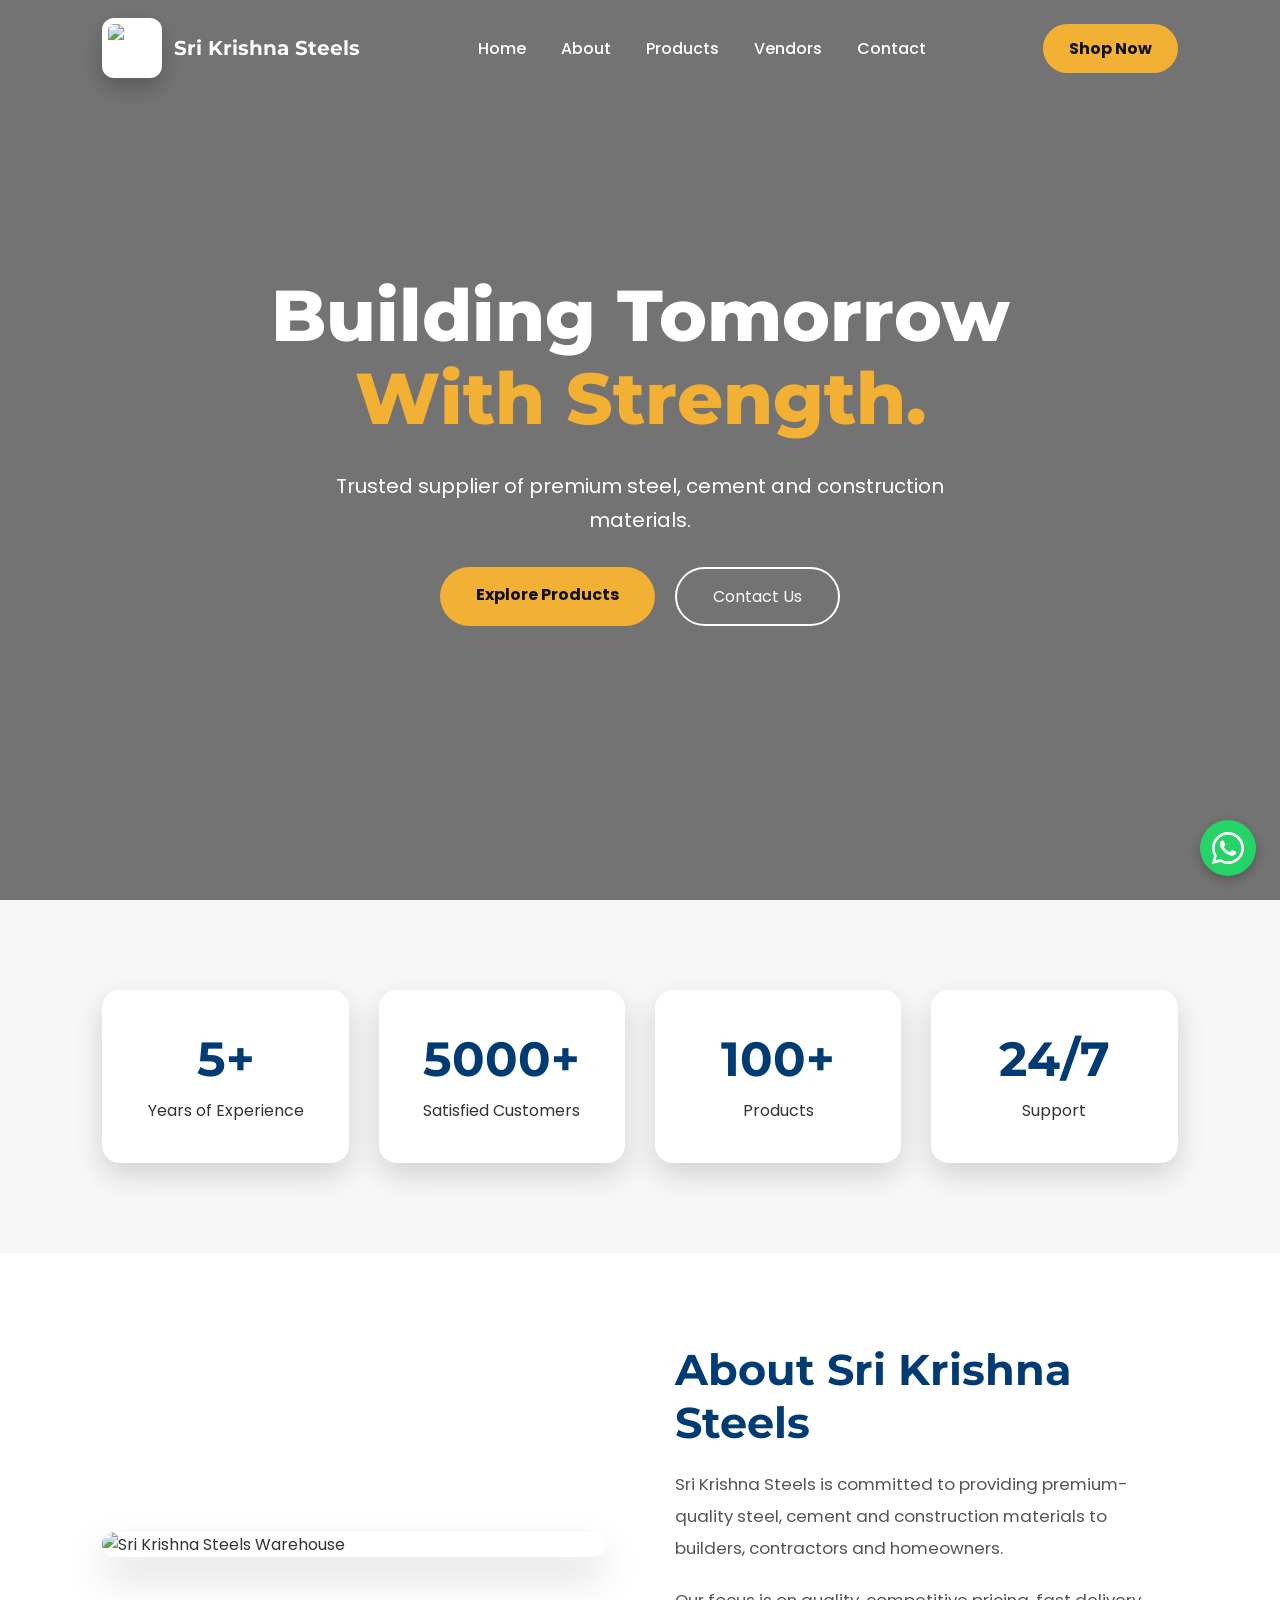
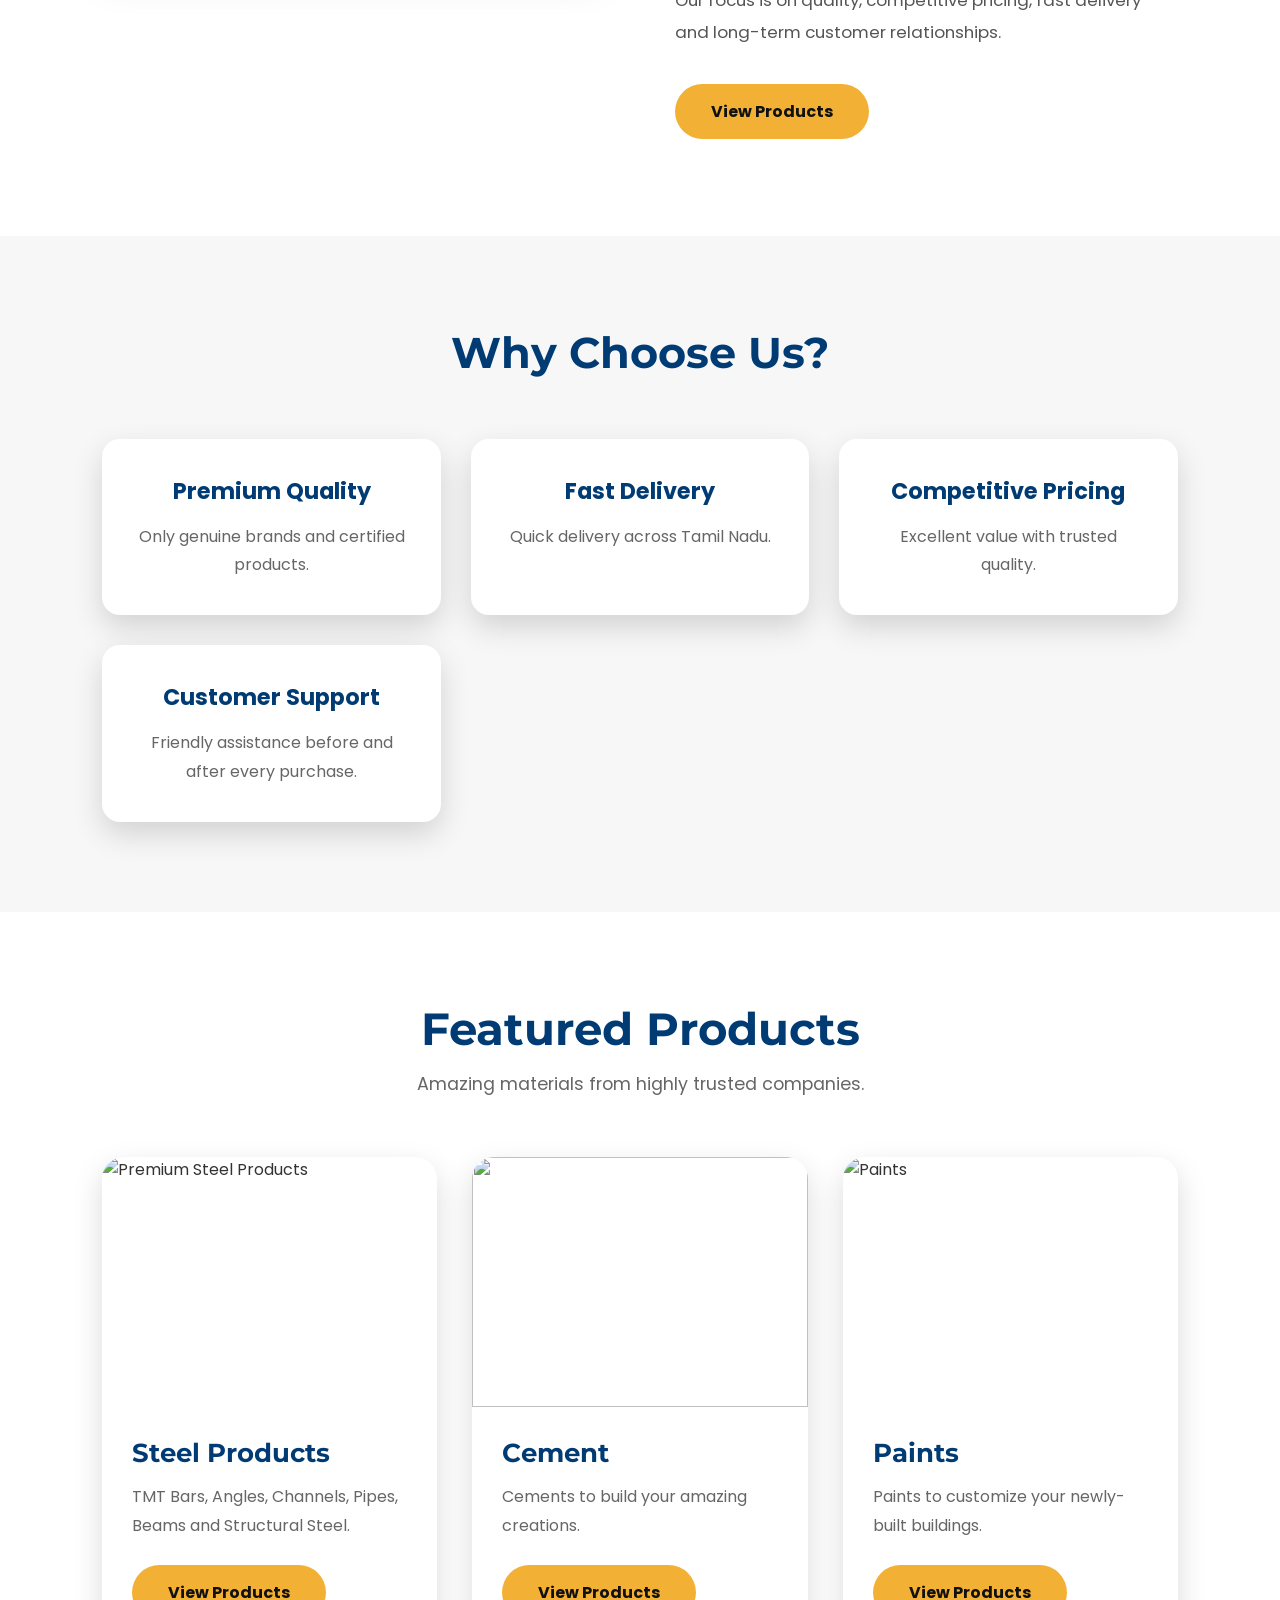
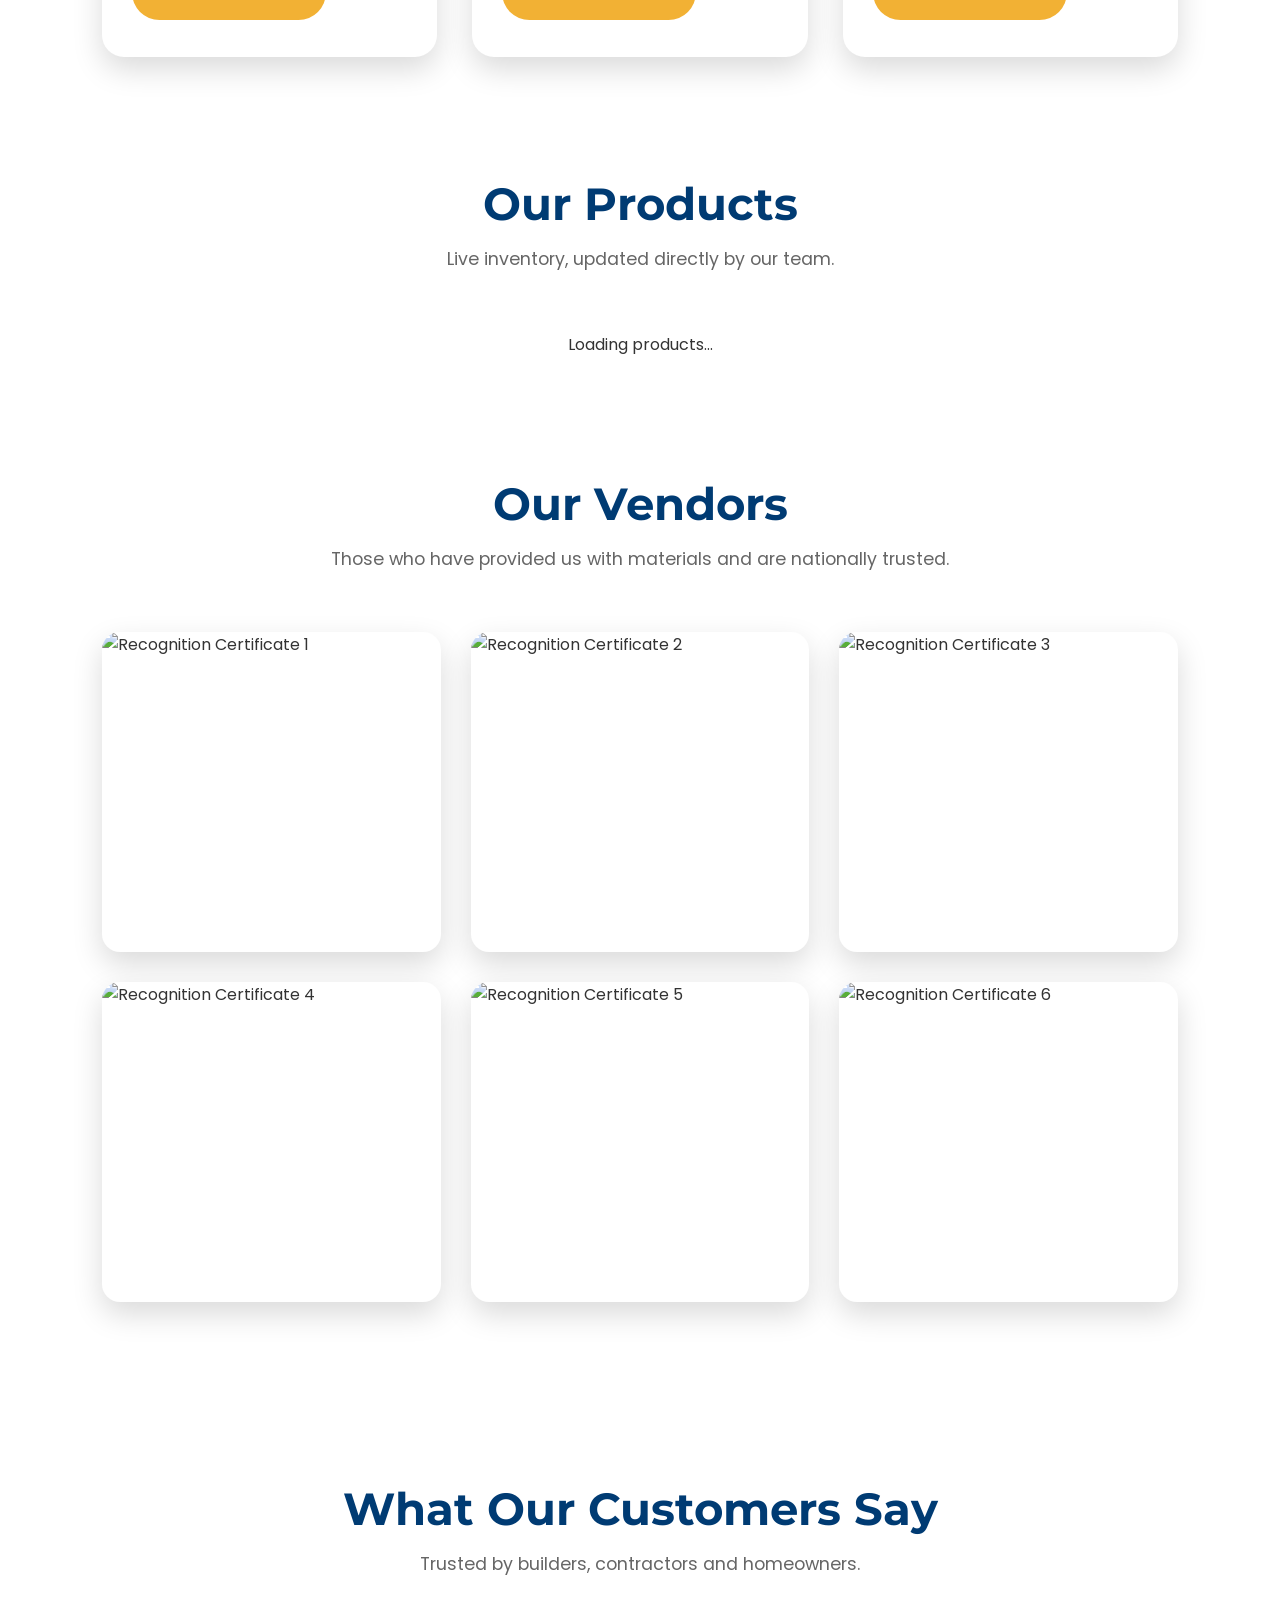
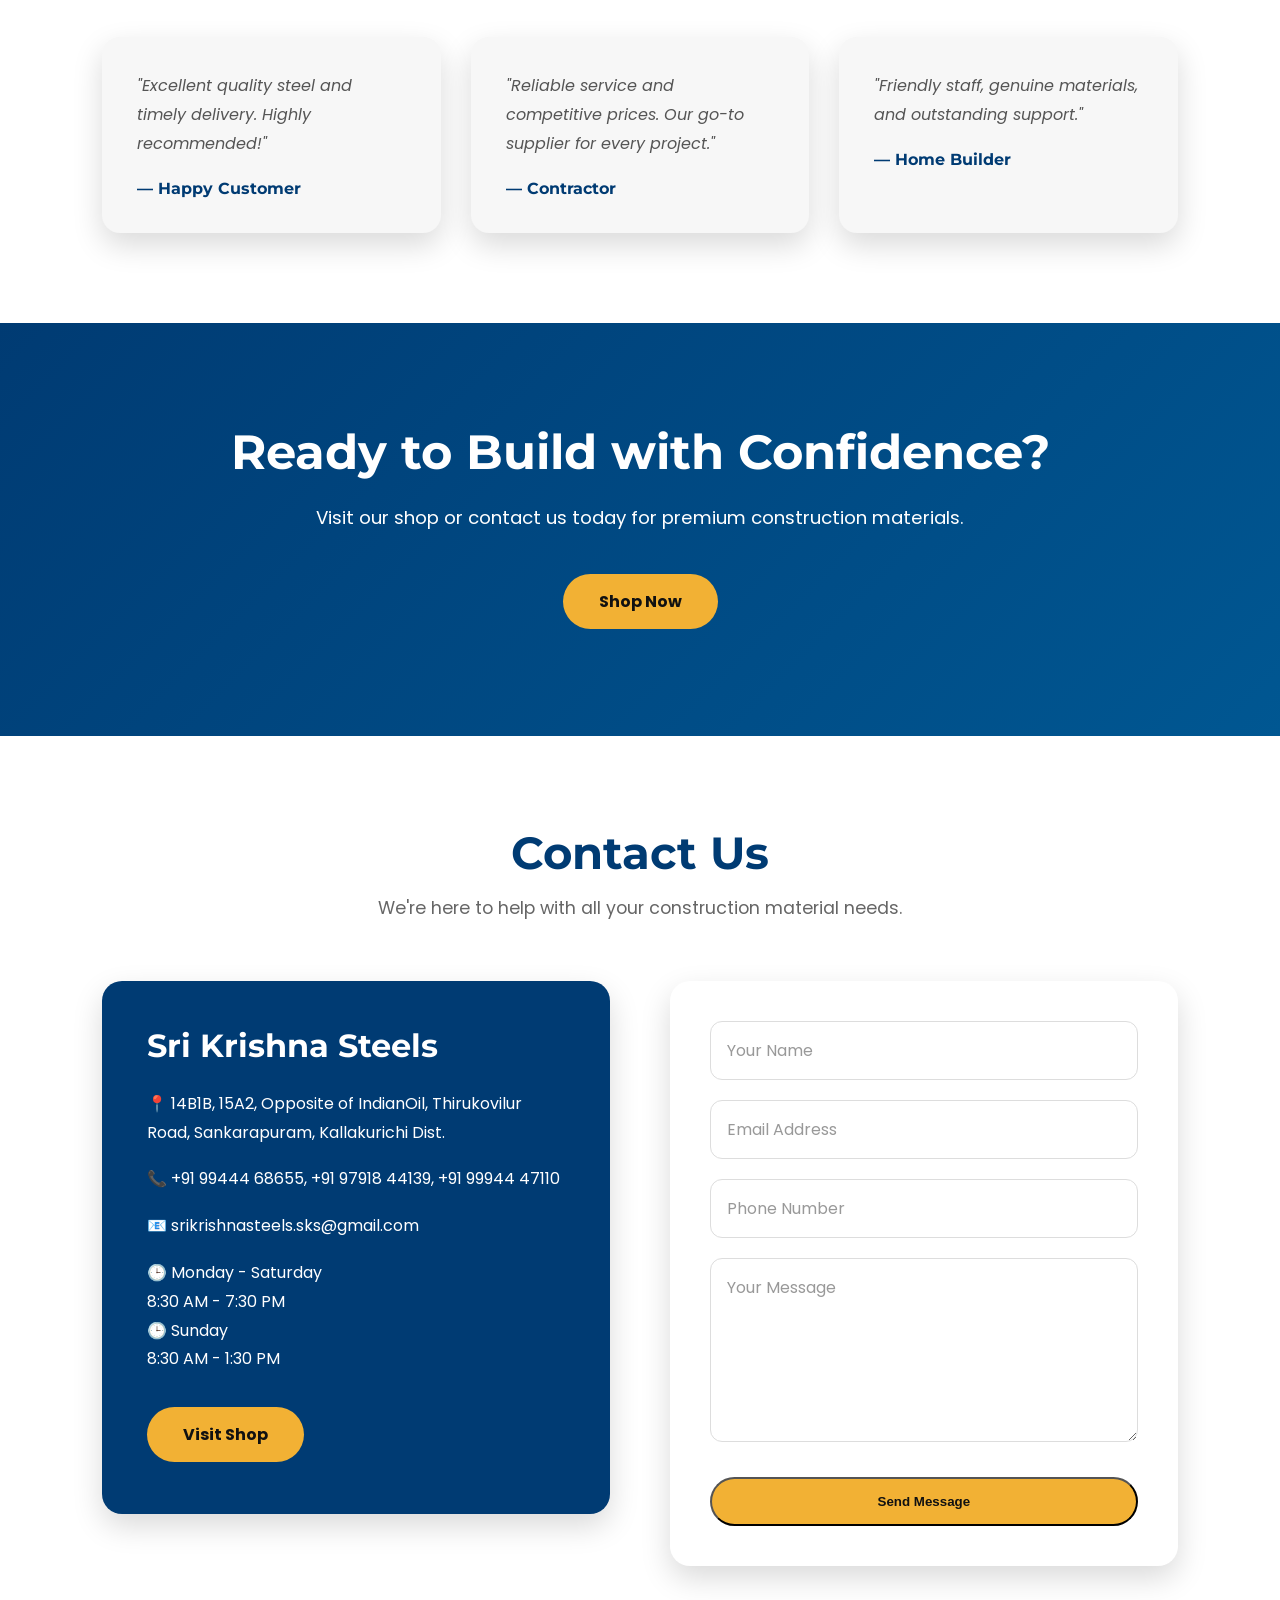
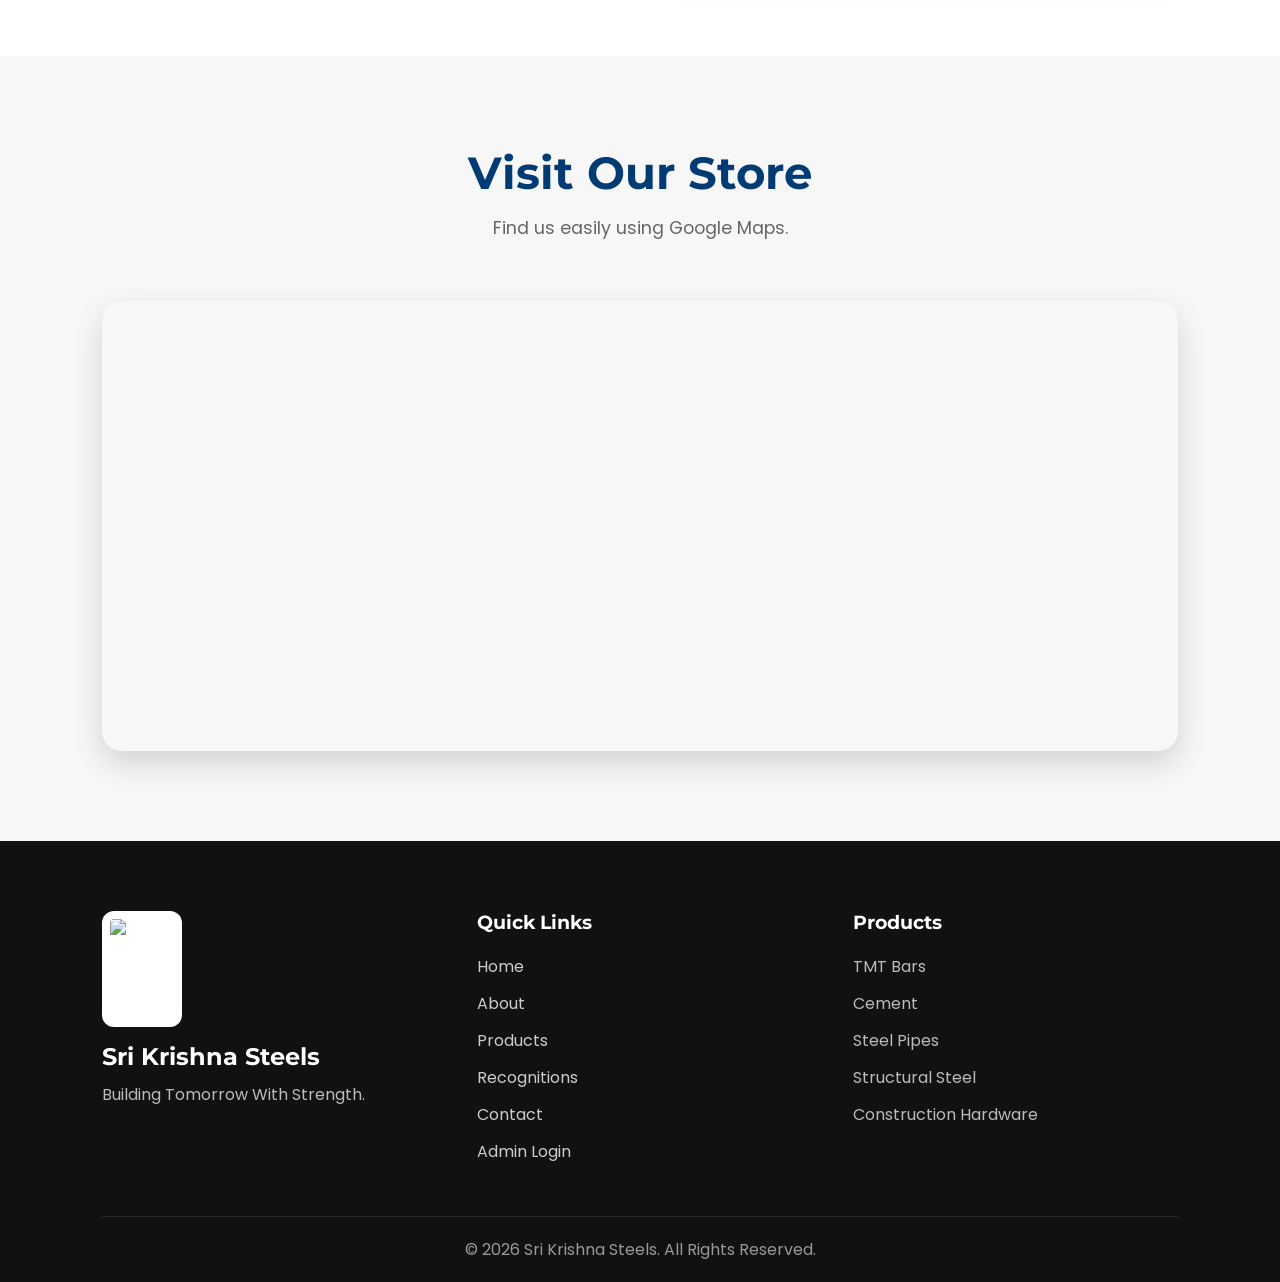
==== index.html @ 130cb819 "Replace 'Recognitions' section with 'Vendors'" ====
<!DOCTYPE html>
<html lang="en">

<head>

    <meta charset="UTF-8">
    <meta name="viewport" content="width=device-width, initial-scale=1.0">

    <title>Sri Krishna Steels | Premium Steel & Cement Supplier</title>

    <meta name="description"
        content="Sri Krishna Steels - Premium Steel, Cement, Hardware & Construction Materials.">

    <meta name="keywords"
        content="Steel,Cement,TMT Bars,Construction,Sri Krishna Steels">

    <meta name="author" content="Aadhavan Mathivanan - Website Designer">

    <meta name="theme-color" content="#003B73">

    <link rel="icon" href="https://i.postimg.cc/sDcR0d3W/Screenshot-2026-07-01-153919.png">

    <link rel="stylesheet" href="style.css">

    <link href="https://fonts.googleapis.com/css2?family=Montserrat:wght@500;700;800&family=Poppins:wght@300;400;500;600&display=swap"
        rel="stylesheet">

</head>

<body>

<!-- ================= NAVBAR ================= -->

<header>

<nav class="navbar">

    <a href="#home" class="logo">

        <img src="https://i.postimg.cc/sDcR0d3W/Screenshot-2026-07-01-153919.png"
     alt="Sri Krishna Steels Logo"
     loading="eager">
      
        <span>Sri Krishna Steels</span>

    </a>

    <ul class="nav-links">

        <li><a href="#home">Home</a></li>

        <li><a href="#about">About</a></li>

        <li><a href="#products">Products</a></li>

        <li><a href="#vendors">Vendors</a></li>

        <li><a href="#contact">Contact</a></li>

    </ul>

    <a href="shop/index.html"
       class="shop-button">

        Shop Now

    </a>

    <div class="hamburger">

        <span></span>
        <span></span>
        <span></span>

    </div>

</nav>

</header>

<!-- ================= HERO ================= -->

<section class="hero" id="home">

    <div class="hero-overlay"></div>

    <div class="hero-content">

        <h1>

            Building Tomorrow

            <span>With Strength.</span>

        </h1>

        <p>

            Trusted supplier of premium steel,
            cement and construction materials.

        </p>

        <div class="hero-buttons">

            <a href="#products"
               class="primary-btn">

                Explore Products

            </a>

            <a href="#contact"
               class="secondary-btn">

                Contact Us

            </a>

        </div>

    </div>

</section>

<!-- ================= STATS ================= -->

<section class="stats">

    <div class="stat-card">

        <h2>5+</h2>

        <p>Years of Experience</p>

    </div>

    <div class="stat-card">

        <h2>5000+</h2>

        <p>Satisfied Customers</p>

    </div>

    <div class="stat-card">

        <h2>100+</h2>

        <p>Products</p>

    </div>

    <div class="stat-card">

        <h2>24/7</h2>

        <p>Support</p>

    </div>

</section>

<!-- ================= ABOUT ================= -->

<section class="about" id="about">

<div class="about-container">

<div class="about-image">

<img src="https://i.ibb.co/3YjVnnwv/Screenshot-2026-07-06-174318.png"
     alt="Sri Krishna Steels Warehouse">

</div>

<div class="about-content">

<h2>

About Sri Krishna Steels

</h2>

<p>

Sri Krishna Steels is committed to
providing premium-quality steel,
cement and construction materials
to builders, contractors and
homeowners.

</p>

<p>

Our focus is on quality,
competitive pricing,
fast delivery
and long-term customer relationships.

</p>

<a href="#products"
class="primary-btn">

View Products

</a>

</div>

</div>

</section>

<!-- ================= FEATURES ================= -->

<section class="why-us">

<h2>

Why Choose Us?

</h2>

<div class="features-grid">

<div class="feature-card">

<h3>Premium Quality</h3>

<p>

Only genuine brands and certified products.

</p>

</div>

<div class="feature-card">

<h3>Fast Delivery</h3>

<p>

Quick delivery across Tamil Nadu.

</p>

</div>

<div class="feature-card">

<h3>Competitive Pricing</h3>

<p>

Excellent value with trusted quality.

</p>

</div>

<div class="feature-card">

<h3>Customer Support</h3>

<p>

Friendly assistance before and after every purchase.

</p>

</div>

</div>

</section>
<!-- ================= PRODUCTS ================= -->

<section class="products" id="products">

    <div class="section-title">
        <h2>Featured Products</h2>
        <p>Amazing materials from highly trusted companies.</p>
    </div>

    <div class="product-grid">

        <div class="card">

            <img src="https://www.morecambemetals.co.uk/wp-content/uploads/2018/03/stainless-steel.jpg"
                 alt="Premium Steel Products">

            <div class="card-content">

                <h3>Steel Products</h3>

                <p>
                    TMT Bars, Angles, Channels, Pipes,
                    Beams and Structural Steel.
                </p>

                <a href="shop/index.html" class="primary-btn">
                    View Products
                </a>

            </div>

        </div>

        <div class="card">

            <img src="https://s7ap1.scene7.com/is/image/TslDXP/cement-the-foundation-of-modern-construction?fmt=webp-alpha
                 alt="Premium Cement">

            <div class="card-content">

                <h3>Cement</h3>

                <p>
                    Cements to build your amazing creations.
                </p>

                <a href="shop/index.html" class="primary-btn">
                    View Products
                </a>

            </div>

        </div>

        <div class="card">

            <img src="https://i0.wp.com/movingtips.wpengine.com/wp-content/uploads/2021/04/concrete-paint.jpg?fit=400%2C683&ssl=1"
                 alt="Paints">

            <div class="card-content">

                <h3>Paints</h3>

                <p>
                    Paints to customize your newly-built buildings.
                </p>

                <a href="shop/index.html" class="primary-btn">
                    View Products
                </a>

            </div>

        </div>

    </div>

</section>

<!-- ================= LIVE INVENTORY ================= -->

<section id="ourProducts">

    <div class="section-title">
        <h2>Our Products</h2>
        <p>Live inventory, updated directly by our team.</p>
    </div>

    <div id="productList">Loading products...</div>

</section>

<style>
    #ourProducts { padding: 30px 5%; }
    #productList { display: flex; flex-wrap: wrap; gap: 16px; justify-content: center; }
    .product-card { background: #fff; border: 1px solid #eee; border-radius: 8px; padding: 16px; width: 220px; box-shadow: 0 2px 6px rgba(0,0,0,0.06); }
    .product-card h4 { margin: 0 0 8px; color: #003B73; }
    .product-card .price { color: #b23b3b; font-weight: bold; font-size: 16px; }
    .product-card .stock { font-size: 13px; color: #777; margin-top: 4px; }
</style>

<script type="module">
    import { db } from "./firebase-config.js";
    import { collection, getDocs } from "https://www.gstatic.com/firebasejs/10.13.0/firebase-firestore.js";

    async function loadPublicItems() {
        const listDiv = document.getElementById("productList");
        try {
            const snapshot = await getDocs(collection(db, "items"));

            if (snapshot.empty) {
                listDiv.innerHTML = "<p>No products available right now.</p>";
                return;
            }

            listDiv.innerHTML = "";
            snapshot.forEach((docSnap) => {
                const item = docSnap.data();
                const card = document.createElement("div");
                card.className = "product-card";
                card.innerHTML = `
                    <h4>${item.name}</h4>
                    <div class="price">₹${item.price}</div>
                    <div class="stock">${item.stock > 0 ? "In stock: " + item.stock : "Out of stock"}</div>
                `;
                listDiv.appendChild(card);
            });
        } catch (err) {
            listDiv.innerHTML = "<p>Unable to load products right now.</p>";
            console.error(err);
        }
    }

    loadPublicItems();
</script>

<!-- ================ VENDORS ================= -->

<section class="vendors" id="vendors">

    <div class="section-title">

        <h2>Our Vendors</h2>

        <p>
           Those who have provided us with materials and are nationally trusted.
        </p>

    </div>

    <div class="gallery">

        <div class="gallery-item">
            <img src="https://i.ibb.co/gMpgcH8N/Screenshot-2026-07-06-180015.png"
                 alt="Recognition Certificate 1"
                 loading="lazy">
        </div>

        <div class="gallery-item">
            <img src="https://i.ibb.co/PGMqgKNJ/Screenshot-2026-07-06-180029.png"
                 alt="Recognition Certificate 2"
                 loading="lazy">
        </div>

        <div class="gallery-item">
            <img src="https://i.ibb.co/XfHz4Dzc/Screenshot-2026-07-06-180043.png"
                 alt="Recognition Certificate 3"
                 loading="lazy">
        </div>

        <div class="gallery-item">
            <img src="https://i.postimg.cc/mgWBjw61/Screenshot-2025-07-09-at-7-50-07-PM.png"
                 alt="Recognition Certificate 4"
                 loading="lazy">
        </div>

        <div class="gallery-item">
            <img src="https://i.postimg.cc/wTp9c2ry/Screenshot-2025-07-09-at-7-50-17-PM.png"
                 alt="Recognition Certificate 5"
                 loading="lazy">
        </div>

        <div class="gallery-item">
            <img src="https://i.postimg.cc/FsNQJRf0/Screenshot-2025-07-09-at-7-50-34-PM.png"
                 alt="Recognition Certificate 6"
                 loading="lazy">
        </div>

    </div>

</section>

<!-- ================= TESTIMONIALS ================= -->

<section class="testimonials">

    <div class="section-title">

        <h2>What Our Customers Say</h2>

        <p>Trusted by builders, contractors and homeowners.</p>

    </div>

    <div class="testimonial-grid">

        <div class="testimonial-card">

            <p>
                "Excellent quality steel and timely delivery.
                Highly recommended!"
            </p>

            <h4>— Happy Customer</h4>

        </div>

        <div class="testimonial-card">

            <p>
                "Reliable service and competitive prices.
                Our go-to supplier for every project."
            </p>

            <h4>— Contractor</h4>

        </div>

        <div class="testimonial-card">

            <p>
                "Friendly staff, genuine materials,
                and outstanding support."
            </p>

            <h4>— Home Builder</h4>

        </div>

    </div>

</section>

<!-- ================= CALL TO ACTION ================= -->

<section class="cta">

    <div class="cta-content">

        <h2>
            Ready to Build with Confidence?
        </h2>

        <p>
            Visit our shop or contact us today for
            premium construction materials.
        </p>

        <a href="shop/index.html" class="primary-btn">

            Shop Now

        </a>

    </div>

</section>

<!-- ================= CONTACT ================= -->

<section class="contact" id="contact">

    <div class="section-title">

        <h2>Contact Us</h2>

        <p>We're here to help with all your construction material needs.</p>

    </div>

    <div class="contact-container">

        <div class="contact-info">

            <h3>Sri Krishna Steels</h3>

            <p>
                📍 14B1B, 15A2, Opposite of IndianOil, Thirukovilur Road, Sankarapuram, Kallakurichi Dist.
            </p>

            <p>
                📞 +91 99444 68655, +91 97918 44139, +91 99944 47110
            </p>

            <p>
                📧 srikrishnasteels.sks@gmail.com
            </p>

            <p>
                🕒 Monday - Saturday
                <br>
                8:30 AM - 7:30 PM
                <br>
                🕒 Sunday
                <br> 
                8:30 AM - 1:30 PM
            </p>

            <a href="shop/index.html" class="primary-btn">
                Visit Shop
            </a>

        </div>

        <div class="contact-form">

            <form>

                <input
                    type="text"
                    placeholder="Your Name"
                    required>

                <input
                    type="email"
                    placeholder="Email Address"
                    required>

                <input
                    type="tel"
                    placeholder="Phone Number">

                <textarea
                    rows="6"
                    placeholder="Your Message"
                    required></textarea>

                <button
                    type="submit"
                    class="primary-btn">

                    Send Message

                </button>

            </form>

        </div>

    </div>

</section>

<!-- ================= LOCATION ================= -->

<section class="location">

    <div class="section-title">

        <h2>Visit Our Store</h2>

        <p>Find us easily using Google Maps.</p>

    </div>

    <div class="map-container">

        <iframe
            src="https://www.google.com/maps/embed?pb=!1m18!1m12!1m3!1d4631.161232054266!2d78.91772387571271!3d11.890727037651658!2m3!1f0!2f0!3f0!3m2!1i1024!2i768!4f13.1!3m3!1m2!1s0x3bac9dcfaaaaaaab%3A0xd84054ec8c685419!2sSri%20Krishna%20Steels!5e1!3m2!1sen!2sin!4v1783314128867!5m2!1sen!2sin"
            width="100%"
            height="450"
            style="border:0;"
            loading="lazy"
            allowfullscreen>
        </iframe>

    </div>

</section>

<!-- ================= FOOTER ================= -->

<footer>

    <div class="footer-container">

        <div class="footer-logo">

            <img
            src="https://i.postimg.cc/sDcR0d3W/Screenshot-2026-07-01-153919.png"
            alt="Sri Krishna Steels Logo">

            <h2>Sri Krishna Steels</h2>

            <p>

                Building Tomorrow With Strength.

            </p>

        </div>

        <div class="footer-links">

            <h3>Quick Links</h3>

            <a href="#home">Home</a>

            <a href="#about">About</a>

            <a href="#products">Products</a>

            <a href="#recognitions">Recognitions</a>

            <a href="#contact">Contact</a>

            <a href="admin-login.html">Admin Login</a>

        </div>

        <div class="footer-products">

            <h3>Products</h3>

            <p>TMT Bars</p>

            <p>Cement</p>

            <p>Steel Pipes</p>

            <p>Structural Steel</p>

            <p>Construction Hardware</p>

        </div>

    </div>

    <div class="footer-bottom">

        © 2026 Sri Krishna Steels.
        All Rights Reserved.

    </div>

</footer>

<!-- ================= WHATSAPP BUTTON ================= -->

<a href="https://wa.me/919944468655" 
   class="whatsapp-float" 
   target="_blank" 
   rel="noopener noreferrer"
   aria-label="Chat with us on WhatsApp">

    <svg viewBox="0 0 32 32" width="32" height="32" fill="white">
        <path d="M16 0C7.163 0 0 7.163 0 16c0 2.837.738 5.5 2.03 7.813L0 32l8.42-2.01A15.93 15.93 0 0 0 16 32c8.837 0 16-7.163 16-16S24.837 0 16 0zm0 29.333c-2.5 0-4.857-.68-6.887-1.867l-.494-.293-5.007 1.196 1.234-4.867-.32-.5A13.28 13.28 0 0 1 2.667 16c0-7.363 5.97-13.333 13.333-13.333S29.333 8.637 29.333 16 23.363 29.333 16 29.333zm7.297-9.98c-.4-.2-2.363-1.167-2.73-1.3-.366-.133-.633-.2-.9.2-.266.4-1.033 1.3-1.266 1.567-.233.267-.467.3-.867.1-.4-.2-1.69-.623-3.22-1.987-1.19-1.06-1.993-2.37-2.227-2.77-.233-.4-.025-.617.175-.817.18-.18.4-.467.6-.7.2-.233.267-.4.4-.667.133-.267.067-.5-.033-.7-.1-.2-.9-2.167-1.233-2.967-.325-.78-.655-.675-.9-.688-.233-.012-.5-.014-.767-.014-.267 0-.7.1-1.067.5-.367.4-1.4 1.367-1.4 3.333s1.433 3.867 1.633 4.133c.2.267 2.82 4.307 6.833 6.037.955.412 1.7.658 2.28.842.958.305 1.83.262 2.518.159.768-.115 2.363-.966 2.696-1.9.333-.933.333-1.733.233-1.9-.1-.167-.367-.267-.767-.467z"/>
    </svg>

</a>

<style>
    .whatsapp-float {
        position: fixed;
        bottom: 24px;
        right: 24px;
        background-color: #25D366;
        width: 56px;
        height: 56px;
        border-radius: 50%;
        display: flex;
        align-items: center;
        justify-content: center;
        box-shadow: 0 4px 12px rgba(0,0,0,0.25);
        z-index: 999;
        transition: transform 0.2s ease;
    }
    .whatsapp-float:hover {
        transform: scale(1.08);
    }
</style>

<!-- ================= BACK TO TOP ================= -->

<button id="topBtn">

↑

</button>

<script src="script.js"></script>

<script>
    // Hide the WhatsApp button whenever the Back to Top button becomes visible
    (function() {
        const topBtn = document.getElementById('topBtn');
        const waBtn = document.querySelector('.whatsapp-float');

        function syncWhatsAppVisibility() {
            if (!topBtn || !waBtn) return;
            const topBtnVisible = window.getComputedStyle(topBtn).display !== 'none' 
                && window.getComputedStyle(topBtn).visibility !== 'hidden'
                && window.getComputedStyle(topBtn).opacity !== '0';
            waBtn.style.display = topBtnVisible ? 'none' : 'flex';
        }

        // Re-check whenever topBtn's style/class changes (however script.js toggles it)
        const observer = new MutationObserver(syncWhatsAppVisibility);
        if (topBtn) {
            observer.observe(topBtn, { attributes: true, attributeFilter: ['style', 'class'] });
        }

        // Also check on scroll, in case visibility is scroll-driven without attribute changes
        window.addEventListener('scroll', syncWhatsAppVisibility);
        syncWhatsAppVisibility();
    })();
</script>

</body>

</html>
---- style.css ----
/* ==========================================
   SRI KRISHNA STEELS V2
   STYLE.CSS
========================================== */

/* Google Fonts */

@import url('https://fonts.googleapis.com/css2?family=Montserrat:wght@500;700;800&family=Poppins:wght@300;400;500;600&display=swap');

/* ================= VARIABLES ================= */

:root{

--primary:#003B73;
--secondary:#005792;
--accent:#F2B134;

--dark:#151515;
--light:#ffffff;
--gray:#f7f7f7;

--shadow:0 12px 30px rgba(0,0,0,.15);

}

/* ================= RESET ================= */

*{

margin:0;
padding:0;
box-sizing:border-box;

}

html{

scroll-behavior:smooth;

}

body{

font-family:"Poppins",sans-serif;
background:white;
color:#333;
overflow-x:hidden;

}

img{

max-width:100%;
display:block;

}

section{

padding:90px 8%;

}

/* ================= NAVBAR ================= */

.navbar{

position:fixed;
top:0;
left:0;

width:100%;

padding:18px 8%;

display:flex;

justify-content:space-between;

align-items:center;

z-index:999;

transition:.4s;

background:transparent;

}

.navbar.scrolled{

background:rgba(0,59,115,.82);

backdrop-filter:blur(15px);

box-shadow:0 8px 30px rgba(0,0,0,.25);

padding:14px 8%;

}

/* Logo */

.logo{

display:flex;

align-items:center;

gap:12px;

text-decoration:none;

color:white;

font-family:"Montserrat",sans-serif;

font-weight:700;

font-size:1.25rem;

}

.logo img{

width:60px;

height:60px;

object-fit:contain;

background:white;

padding:6px;

border-radius:12px;

box-shadow:0 10px 20px rgba(0,0,0,.2);

transition:.35s;

}

.logo:hover img{

transform:rotate(-4deg) scale(1.05);

}

/* Navigation */

.nav-links{

display:flex;

list-style:none;

gap:35px;

}

.nav-links a{

color:white;

text-decoration:none;

font-weight:500;

position:relative;

transition:.3s;

}

.nav-links a::after{

content:"";

position:absolute;

left:0;

bottom:-6px;

width:0;

height:2px;

background:var(--accent);

transition:.35s;

}

.nav-links a:hover::after{

width:100%;

}

/* Shop Button */

.shop-button{

background:var(--accent);

padding:12px 26px;

border-radius:50px;

text-decoration:none;

font-weight:700;

color:#111;

transition:.3s;

}

.shop-button:hover{

transform:translateY(-4px);

box-shadow:0 10px 25px rgba(242,177,52,.35);

}

/* Hamburger */

.hamburger{

display:none;

flex-direction:column;

gap:6px;

cursor:pointer;

}

.hamburger span{

width:30px;

height:3px;

background:white;

border-radius:50px;

transition:.35s;

}

/* ================= HERO ================= */

.hero{

height:100vh;

display:flex;

justify-content:center;

align-items:center;

text-align:center;

position:relative;

background:

linear-gradient(

rgba(0,0,0,.55),

rgba(0,0,0,.55)

),

url("https://cdn.phototourl.com/free/2026-07-06-1b9e506d-2ec3-4952-b390-1fcaef86f535.png");

background-size:cover;

background-position:center;

color:white;

}

.hero-content{

max-width:850px;

animation:fadeUp 1s ease;

}

.hero h1{

font-size:4.5rem;

font-family:"Montserrat",sans-serif;

font-weight:800;

line-height:1.15;

}

.hero h1 span{

color:var(--accent);

}

.hero p{

font-size:1.25rem;

margin:30px auto;

max-width:700px;

line-height:1.7;

}

/* Hero Buttons */

.hero-buttons{

display:flex;

justify-content:center;

gap:20px;

flex-wrap:wrap;

}

.primary-btn{

display:inline-block;

background:var(--accent);

padding:15px 36px;

border-radius:40px;

text-decoration:none;

color:#111;

font-weight:700;

transition:.35s;

}

.primary-btn:hover{

transform:translateY(-5px);

box-shadow:0 15px 35px rgba(242,177,52,.35);

}

.secondary-btn{

display:inline-block;

padding:15px 36px;

border:2px solid white;

border-radius:40px;

color:white;

text-decoration:none;

transition:.35s;

}

.secondary-btn:hover{

background:white;

color:var(--primary);

}

/* Scroll Arrow */

.scroll-down{

position:absolute;

bottom:35px;

left:50%;

transform:translateX(-50%);

font-size:2rem;

animation:bounce 2s infinite;

}

/* ================= STATS ================= */

.stats{

display:grid;

grid-template-columns:repeat(auto-fit,minmax(220px,1fr));

gap:30px;

background:var(--gray);

}

.stat-card{

background:white;

padding:40px;

border-radius:18px;

text-align:center;

box-shadow:var(--shadow);

transition:.35s;

}

.stat-card:hover{

transform:translateY(-8px);

}

.stat-card h2{

font-size:3rem;

font-family:"Montserrat",sans-serif;

color:var(--primary);

}

.stat-card p{

margin-top:10px;

}

/* ================= ANIMATIONS ================= */

@keyframes fadeUp{

from{

opacity:0;

transform:translateY(40px);

}

to{

opacity:1;

transform:translateY(0);

}

}

@keyframes bounce{

0%,100%{

transform:translate(-50%,0);

}

50%{

transform:translate(-50%,10px);

}

}
/* ==========================================
   ABOUT SECTION
========================================== */

.about{

background:white;

}

.about-container{

display:grid;

grid-template-columns:1fr 1fr;

align-items:center;

gap:70px;

}

.about-image img{

width:100%;

border-radius:20px;

box-shadow:0 20px 40px rgba(0,0,0,.15);

transition:.4s;

}

.about-image img:hover{

transform:scale(1.03);

}

.about-content h2{

font-size:2.7rem;

font-family:"Montserrat",sans-serif;

color:var(--primary);

margin-bottom:20px;

}

.about-content p{

font-size:1.05rem;

line-height:1.9;

margin-bottom:20px;

color:#555;

}

.about-content .primary-btn{

margin-top:15px;

}

/* ==========================================
   WHY CHOOSE US
========================================== */

.why-us{

background:var(--gray);

text-align:center;

}

.why-us h2{

font-size:2.7rem;

color:var(--primary);

font-family:"Montserrat",sans-serif;

margin-bottom:60px;

}

.features-grid{

display:grid;

grid-template-columns:repeat(auto-fit,minmax(250px,1fr));

gap:30px;

}

.feature-card{

background:white;

padding:35px;

border-radius:18px;

box-shadow:var(--shadow);

transition:.35s;

}

.feature-card:hover{

transform:translateY(-10px);

box-shadow:0 18px 40px rgba(0,0,0,.2);

}

.feature-card h3{

color:var(--primary);

font-size:1.4rem;

margin-bottom:15px;

}

.feature-card p{

color:#666;

line-height:1.8;

}

/* ==========================================
   SECTION TITLES
========================================== */

.section-title{

text-align:center;

margin-bottom:60px;

}

.section-title h2{

font-size:2.8rem;

font-family:"Montserrat",sans-serif;

color:var(--primary);

margin-bottom:15px;

}

.section-title p{

font-size:1.1rem;

color:#666;

max-width:650px;

margin:auto;

}

/* ==========================================
   PRODUCTS
========================================== */

.products{

background:white;

}

.product-grid{

display:grid;

grid-template-columns:repeat(auto-fit,minmax(320px,1fr));

gap:35px;

}

.card{

background:white;

border-radius:22px;

overflow:hidden;

box-shadow:var(--shadow);

transition:.4s;

}

.card:hover{

transform:translateY(-12px);

box-shadow:0 25px 45px rgba(0,0,0,.2);

}

.card img{

width:100%;

height:250px;

object-fit:cover;

transition:.5s;

}

.card:hover img{

transform:scale(1.08);

}

.card-content{

padding:30px;

}

.card-content h3{

font-size:1.6rem;

color:var(--primary);

margin-bottom:15px;

font-family:"Montserrat",sans-serif;

}

.card-content p{

color:#666;

line-height:1.8;

margin-bottom:25px;

}

/* ==========================================
   PRODUCT BUTTON
========================================== */

.card-content .primary-btn{

display:inline-block;

}

/* ==========================================
   PRODUCT HOVER EFFECT
========================================== */

.card::before{

content:"";

position:absolute;

top:0;

left:0;

width:100%;

height:6px;

background:linear-gradient(
90deg,
var(--primary),
var(--accent)
);

transform:scaleX(0);

transform-origin:left;

transition:.4s;

}

.card{

position:relative;

}

.card:hover::before{

transform:scaleX(1);

}

/* ==========================================
   FEATURE ICON ANIMATION
========================================== */

.feature-card:hover h3{

transform:translateY(-4px);

transition:.3s;

}

/* ==========================================
   BUTTON ANIMATION
========================================== */

.primary-btn{

transition:.35s ease;

}

.primary-btn:hover{

letter-spacing:.5px;

}
/* ==========================================
   RECOGNITIONS
========================================== */

.recognitions{

background:#f8f9fc;

}

.gallery{

display:grid;

grid-template-columns:repeat(auto-fit,minmax(280px,1fr));

gap:30px;

}

.gallery-item{

overflow:hidden;

border-radius:18px;

background:white;

box-shadow:var(--shadow);

transition:.4s;

}

.gallery-item img{

width:100%;

height:320px;

object-fit:cover;

transition:.45s;

display:block;

}

.gallery-item:hover{

transform:translateY(-10px);

box-shadow:0 20px 40px rgba(0,0,0,.18);

}

.gallery-item:hover img{

transform:scale(1.05);

}

/* ==========================================
   TESTIMONIALS
========================================== */

.testimonials{

background:white;

}

.testimonial-grid{

display:grid;

grid-template-columns:repeat(auto-fit,minmax(300px,1fr));

gap:30px;

}

.testimonial-card{

background:var(--gray);

padding:35px;

border-radius:18px;

box-shadow:var(--shadow);

transition:.35s;

}

.testimonial-card:hover{

transform:translateY(-8px);

}

.testimonial-card p{

font-style:italic;

line-height:1.8;

color:#555;

margin-bottom:20px;

}

.testimonial-card h4{

color:var(--primary);

font-family:"Montserrat",sans-serif;

}

/* ==========================================
   CALL TO ACTION
========================================== */

.cta{

background:linear-gradient(
135deg,
var(--primary),
var(--secondary)
);

color:white;

text-align:center;

padding:100px 8%;

}

.cta h2{

font-size:3rem;

font-family:"Montserrat",sans-serif;

margin-bottom:20px;

}

.cta p{

max-width:700px;

margin:auto;

font-size:1.15rem;

line-height:1.8;

margin-bottom:40px;

}

.cta .primary-btn{

background:var(--accent);

color:#111;

}

/* ==========================================
   CONTACT
========================================== */

.contact{

background:white;

}

.contact-container{

display:grid;

grid-template-columns:1fr 1fr;

gap:60px;

align-items:start;

}

.contact-info{

background:var(--primary);

color:white;

padding:45px;

border-radius:20px;

box-shadow:var(--shadow);

}

.contact-info h3{

font-size:2rem;

margin-bottom:25px;

font-family:"Montserrat",sans-serif;

}

.contact-info p{

margin-bottom:18px;

line-height:1.8;

}

.contact-form{

background:white;

padding:40px;

border-radius:20px;

box-shadow:var(--shadow);

}

.contact-form form{

display:flex;

flex-direction:column;

gap:20px;

}

.contact-form input,
.contact-form textarea{

width:100%;

padding:16px;

border:1px solid #ddd;

border-radius:12px;

font-size:1rem;

font-family:"Poppins",sans-serif;

outline:none;

transition:.3s;

}

.contact-form input:focus,
.contact-form textarea:focus{

border-color:var(--primary);

box-shadow:0 0 0 4px rgba(0,59,115,.1);

}

.contact-form textarea{

resize:vertical;

}

/* ==========================================
   MAP
========================================== */

.location{

background:#f7f7f7;

}

.map-container{

overflow:hidden;

border-radius:20px;

box-shadow:var(--shadow);

}

.map-container iframe{

display:block;

width:100%;

border:0;

}

/* ==========================================
   CONTACT BUTTON
========================================== */

.contact .primary-btn{

display:inline-block;

margin-top:15px;

}
/* ==========================================
   FOOTER
========================================== */

footer{

background:#111;

color:white;

padding:70px 8% 20px;

}

.footer-container{

display:grid;

grid-template-columns:repeat(auto-fit,minmax(250px,1fr));

gap:50px;

margin-bottom:40px;

}

.footer-logo img{

width:80px;

margin-bottom:15px;

background:white;

padding:8px;

border-radius:12px;

}

.footer-logo h2{

font-family:"Montserrat",sans-serif;

margin-bottom:10px;

}

.footer-logo p{

color:#bbb;

line-height:1.8;

}

.footer-links h3,
.footer-products h3{

margin-bottom:20px;

font-family:"Montserrat",sans-serif;

}

.footer-links a{

display:block;

margin-bottom:12px;

color:#ccc;

text-decoration:none;

transition:.3s;

}

.footer-links a:hover{

color:var(--accent);

padding-left:8px;

}

.footer-products p{

margin-bottom:12px;

color:#bbb;

}

.footer-bottom{

border-top:1px solid rgba(255,255,255,.1);

padding-top:20px;

text-align:center;

color:#999;

}

/* ==========================================
   BACK TO TOP BUTTON
========================================== */

#topBtn{

position:fixed;

right:30px;

bottom:30px;

width:55px;

height:55px;

border:none;

border-radius:50%;

background:var(--accent);

color:#111;

font-size:1.5rem;

font-weight:bold;

cursor:pointer;

display:none;

box-shadow:0 12px 25px rgba(0,0,0,.3);

transition:.35s;

z-index:999;

}

#topBtn:hover{

transform:translateY(-5px);

}

/* ==========================================
   HAMBURGER ANIMATION
========================================== */

.hamburger.active span:nth-child(1){

transform:translateY(9px) rotate(45deg);

}

.hamburger.active span:nth-child(2){

opacity:0;

}

.hamburger.active span:nth-child(3){

transform:translateY(-9px) rotate(-45deg);

}

/* ==========================================
   MOBILE RESPONSIVE
========================================== */

@media(max-width:992px){

.about-container,
.contact-container{

grid-template-columns:1fr;

}

.hero h1{

font-size:3.2rem;

}

.nav-links{

position:fixed;

top:80px;

right:-100%;

width:280px;

height:calc(100vh - 80px);

background:rgba(0,59,115,.98);

display:flex;

flex-direction:column;

justify-content:flex-start;

align-items:center;

padding-top:50px;

gap:35px;

transition:.4s;

}

.nav-links.active{

right:0;

}

.hamburger{

display:flex;

}

.shop-button{

display:none;

}

}

@media(max-width:768px){

section{

padding:70px 6%;

}

.hero h1{

font-size:2.5rem;

}

.hero p{

font-size:1rem;

}

.section-title h2{

font-size:2.1rem;

}

.cta h2{

font-size:2.2rem;

}

.stats{

grid-template-columns:1fr 1fr;

}

}

@media(max-width:500px){

.stats{

grid-template-columns:1fr;

}

.hero-buttons{

flex-direction:column;

align-items:center;

}

.primary-btn,
.secondary-btn{

width:100%;

max-width:280px;

text-align:center;

}

.logo span{

font-size:1rem;

}

.logo img{

width:50px;

height:50px;

}

}

/* ==========================================
   SMOOTH ANIMATIONS
========================================== */

.card,
.feature-card,
.gallery-item,
.testimonial-card,
.stat-card{

transition:.35s ease;

}

.card:hover,
.feature-card:hover,
.gallery-item:hover,
.testimonial-card:hover,
.stat-card:hover{

transform:translateY(-10px);

}

/* ==========================================
   INPUT PLACEHOLDERS
========================================== */

input::placeholder,
textarea::placeholder{

color:#999;

}

/* ==========================================
   SELECTION COLOR
========================================== */

::selection{

background:var(--accent);

color:#111;

}

/* ==========================================
   SCROLLBAR
========================================== */

::-webkit-scrollbar{

width:10px;

}

::-webkit-scrollbar-track{

background:#eee;

}

::-webkit-scrollbar-thumb{

background:var(--primary);

border-radius:50px;

}

::-webkit-scrollbar-thumb:hover{

background:var(--secondary);

}
/* Scroll Animation */

.hidden{
opacity:0;
transform:translateY(40px);
transition:.8s ease;
}

.show{
opacity:1;
transform:translateY(0);
}

/* Ripple Effect */

.primary-btn{
position:relative;
overflow:hidden;
}

.ripple{
position:absolute;
border-radius:50%;
transform:scale(0);
animation:ripple .6s linear;
background:rgba(255,255,255,.45);
pointer-events:none;
}

@keyframes ripple{

to{

transform:scale(4);

opacity:0;

}

}
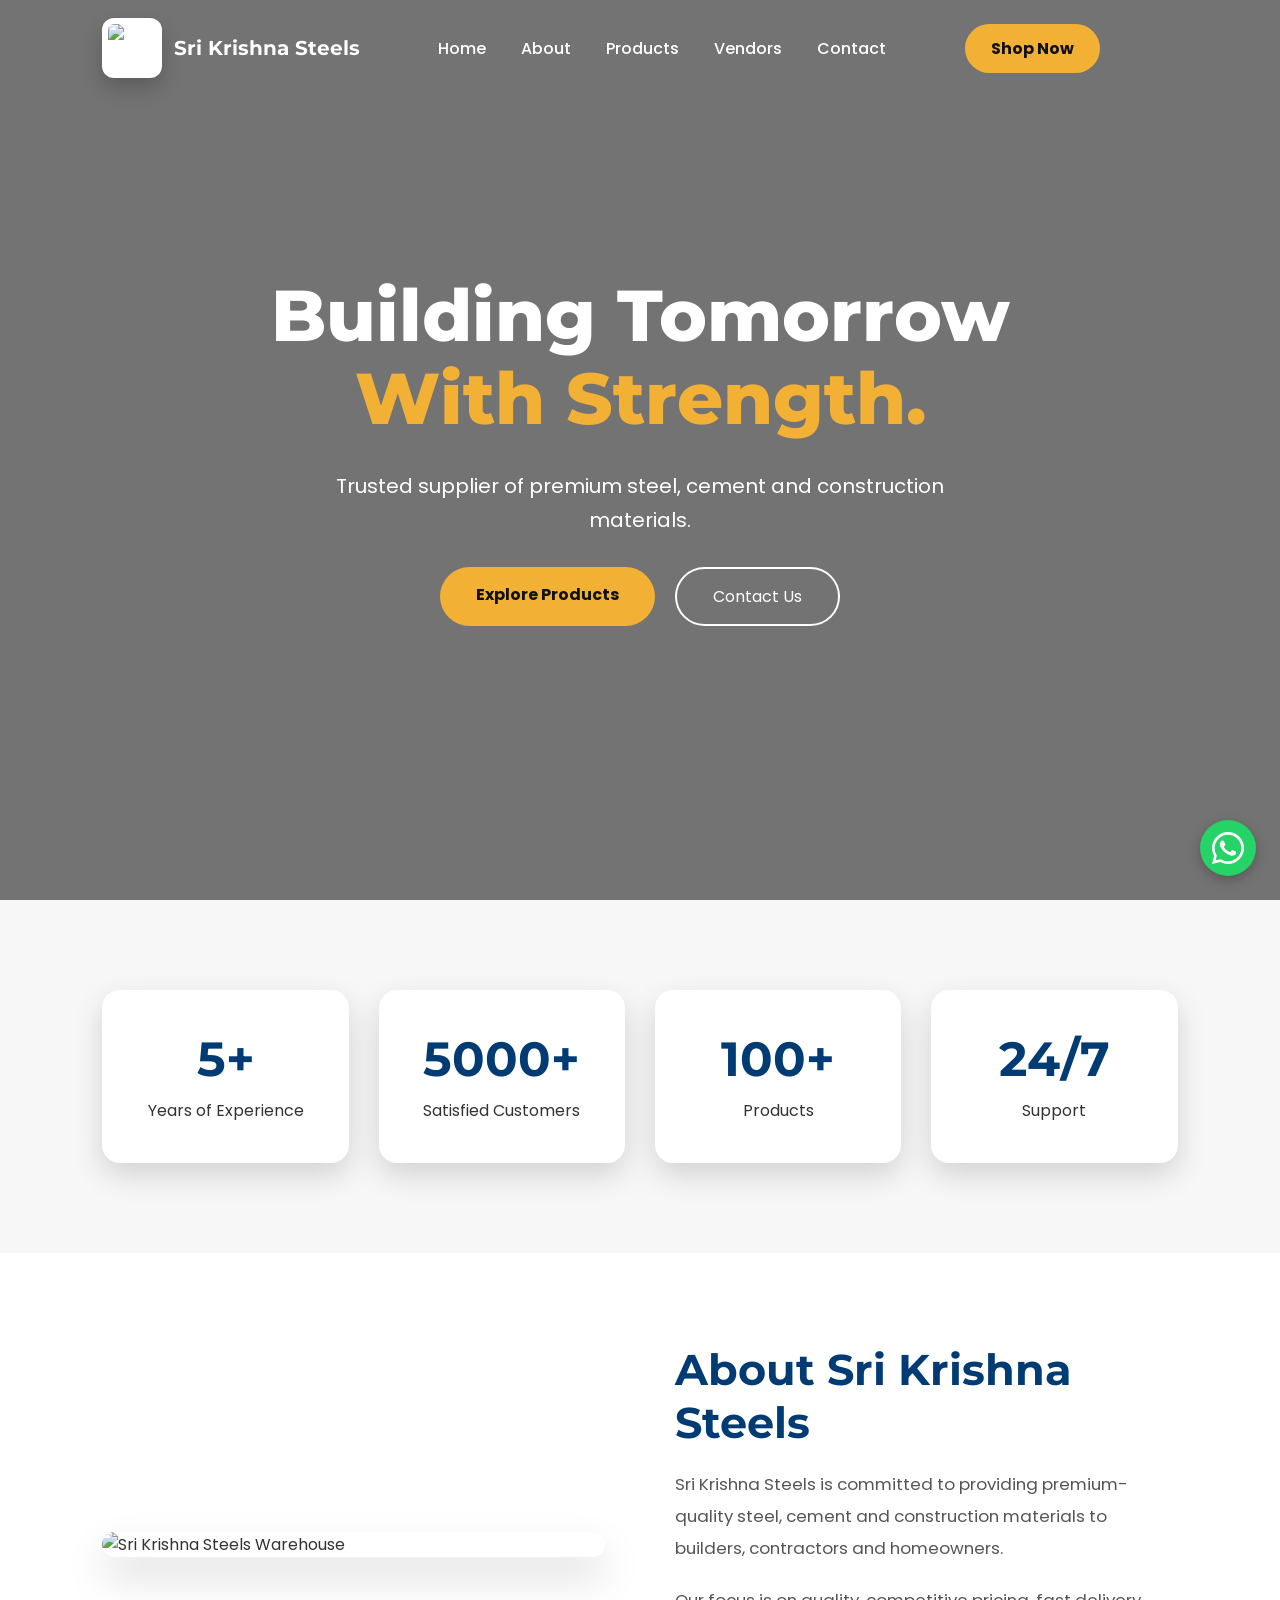
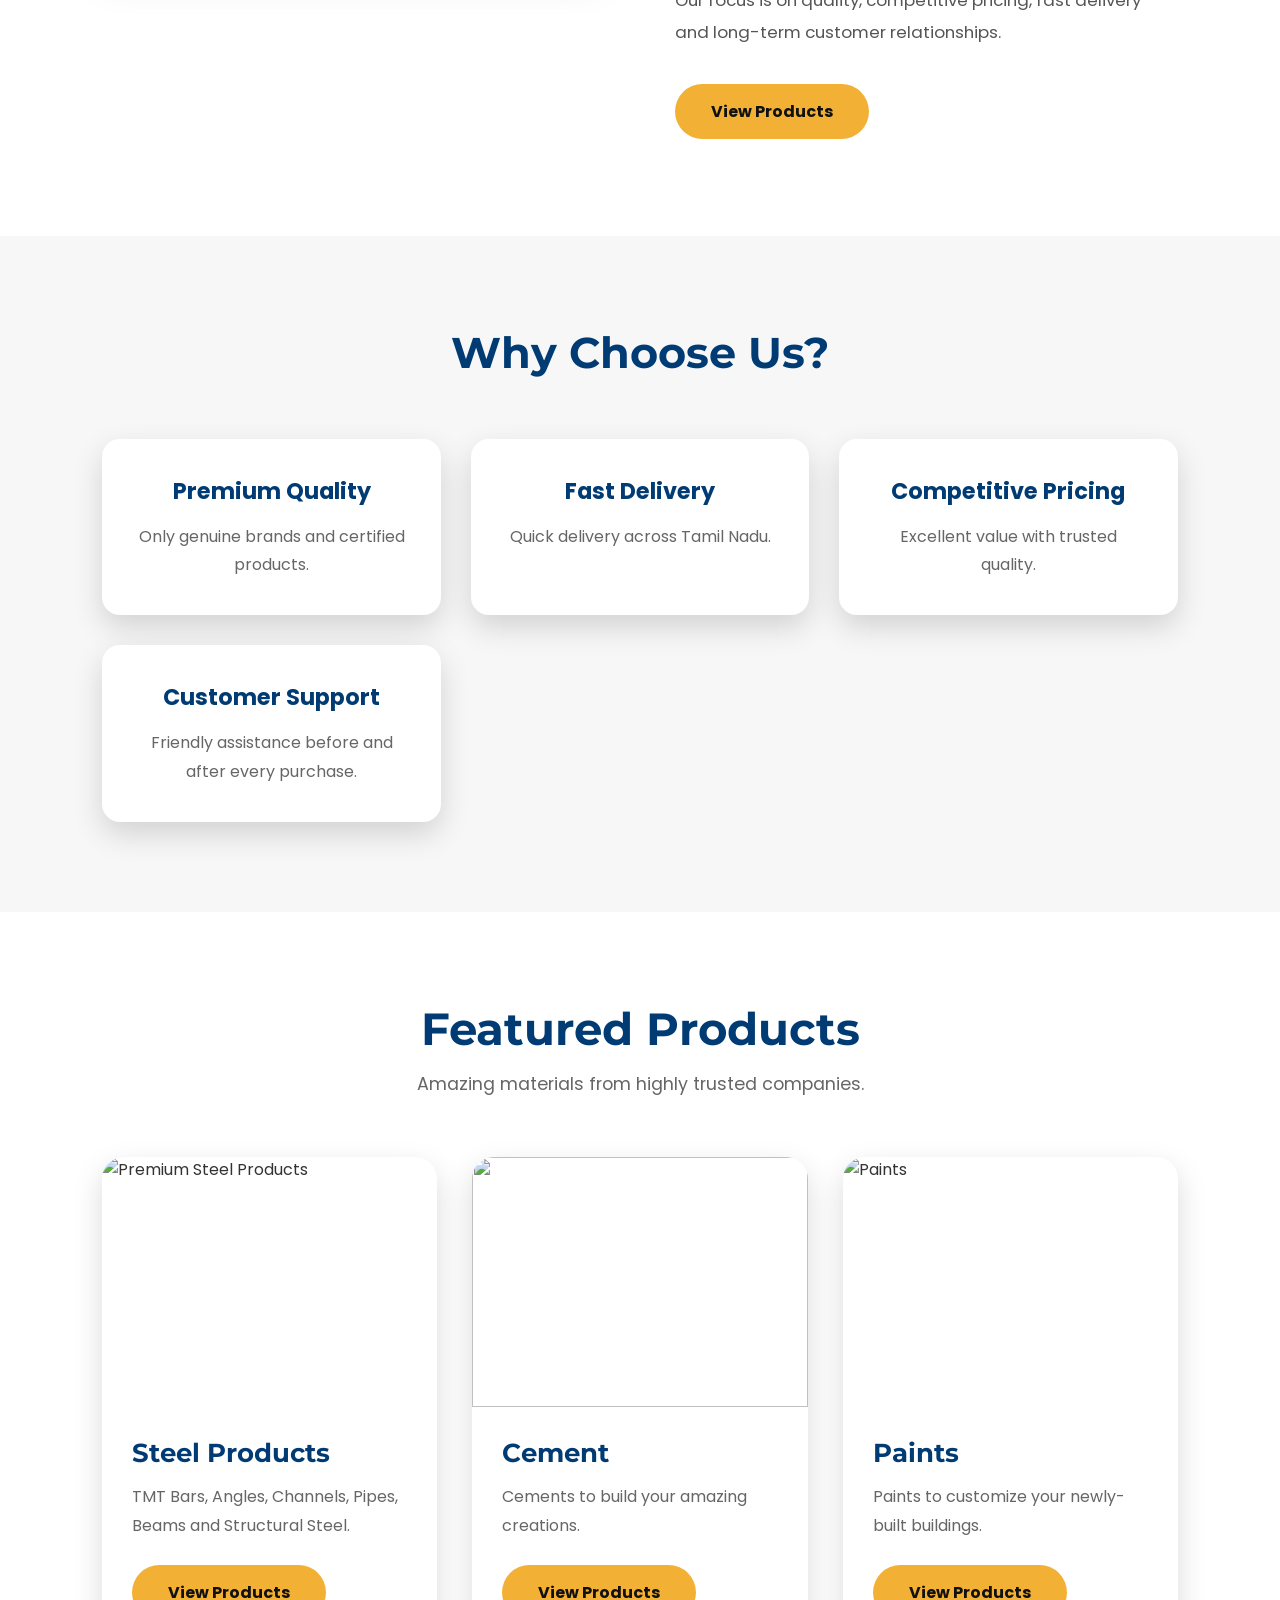
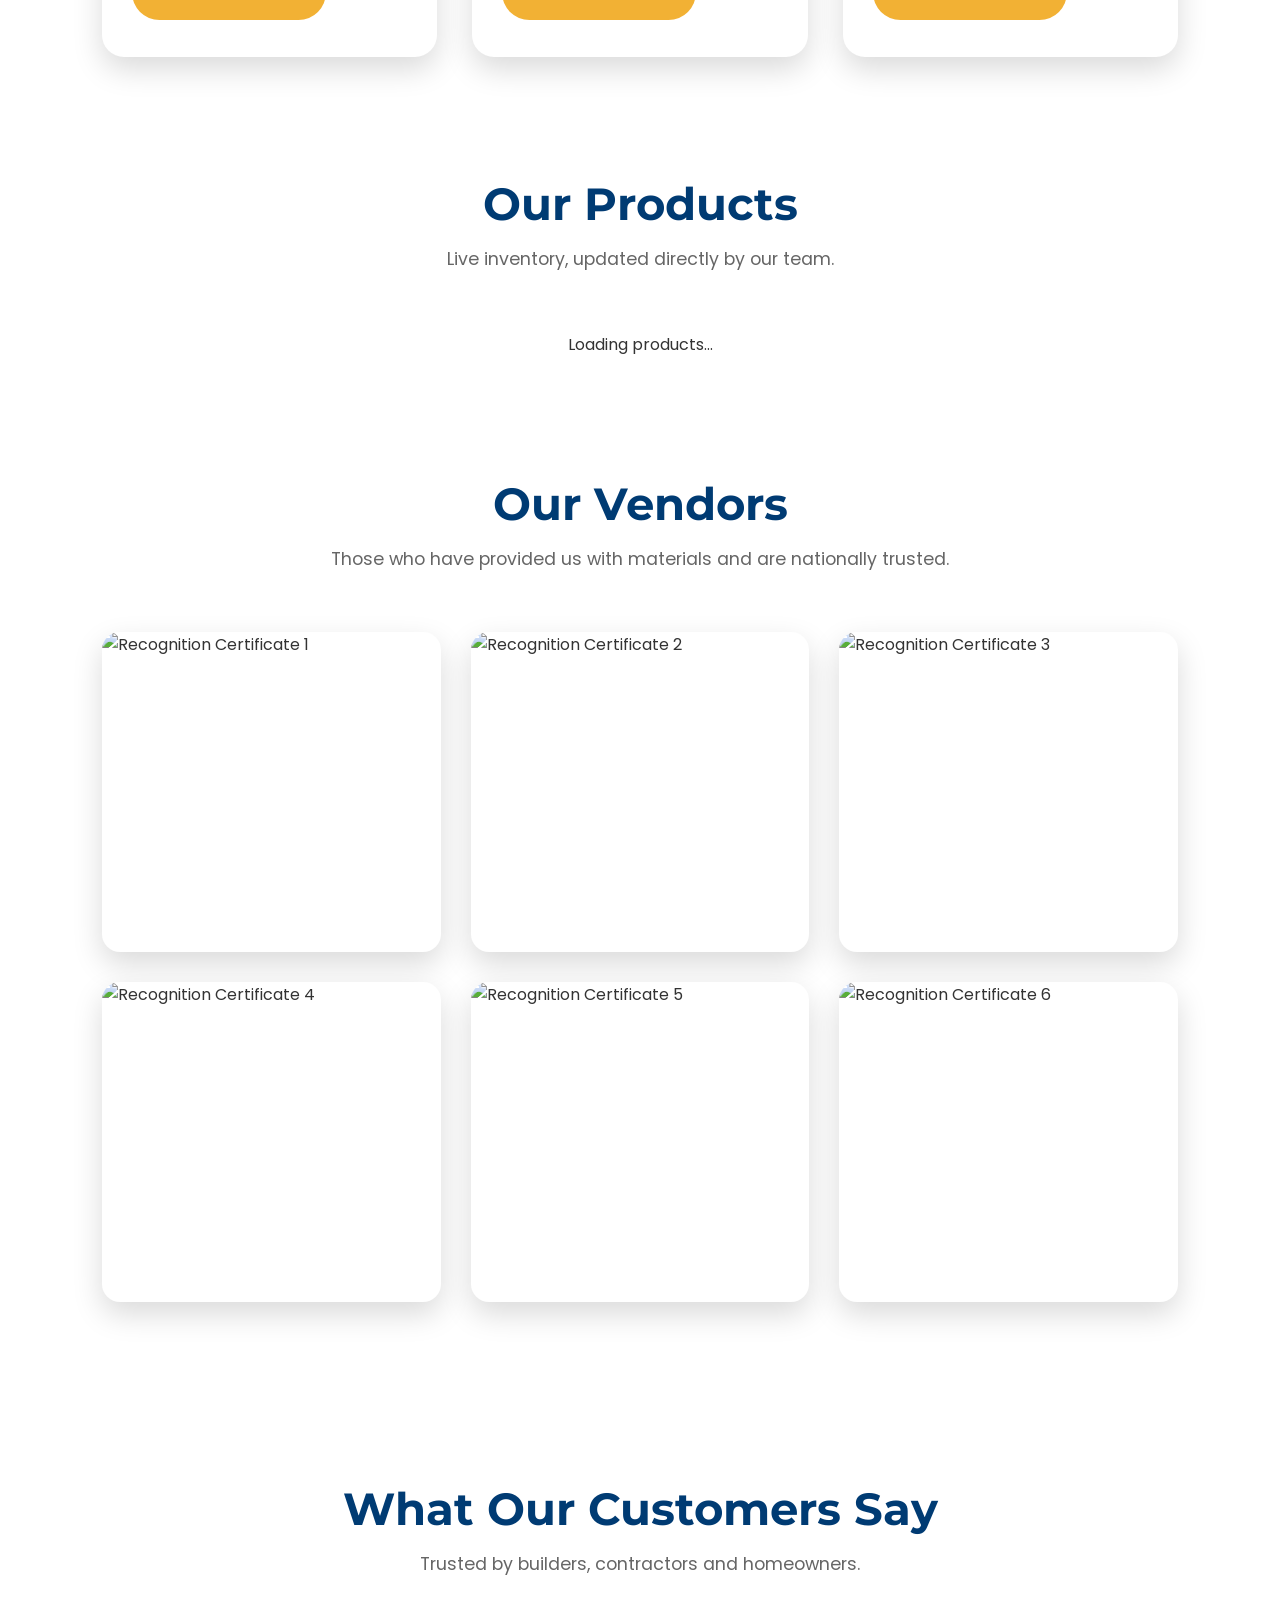
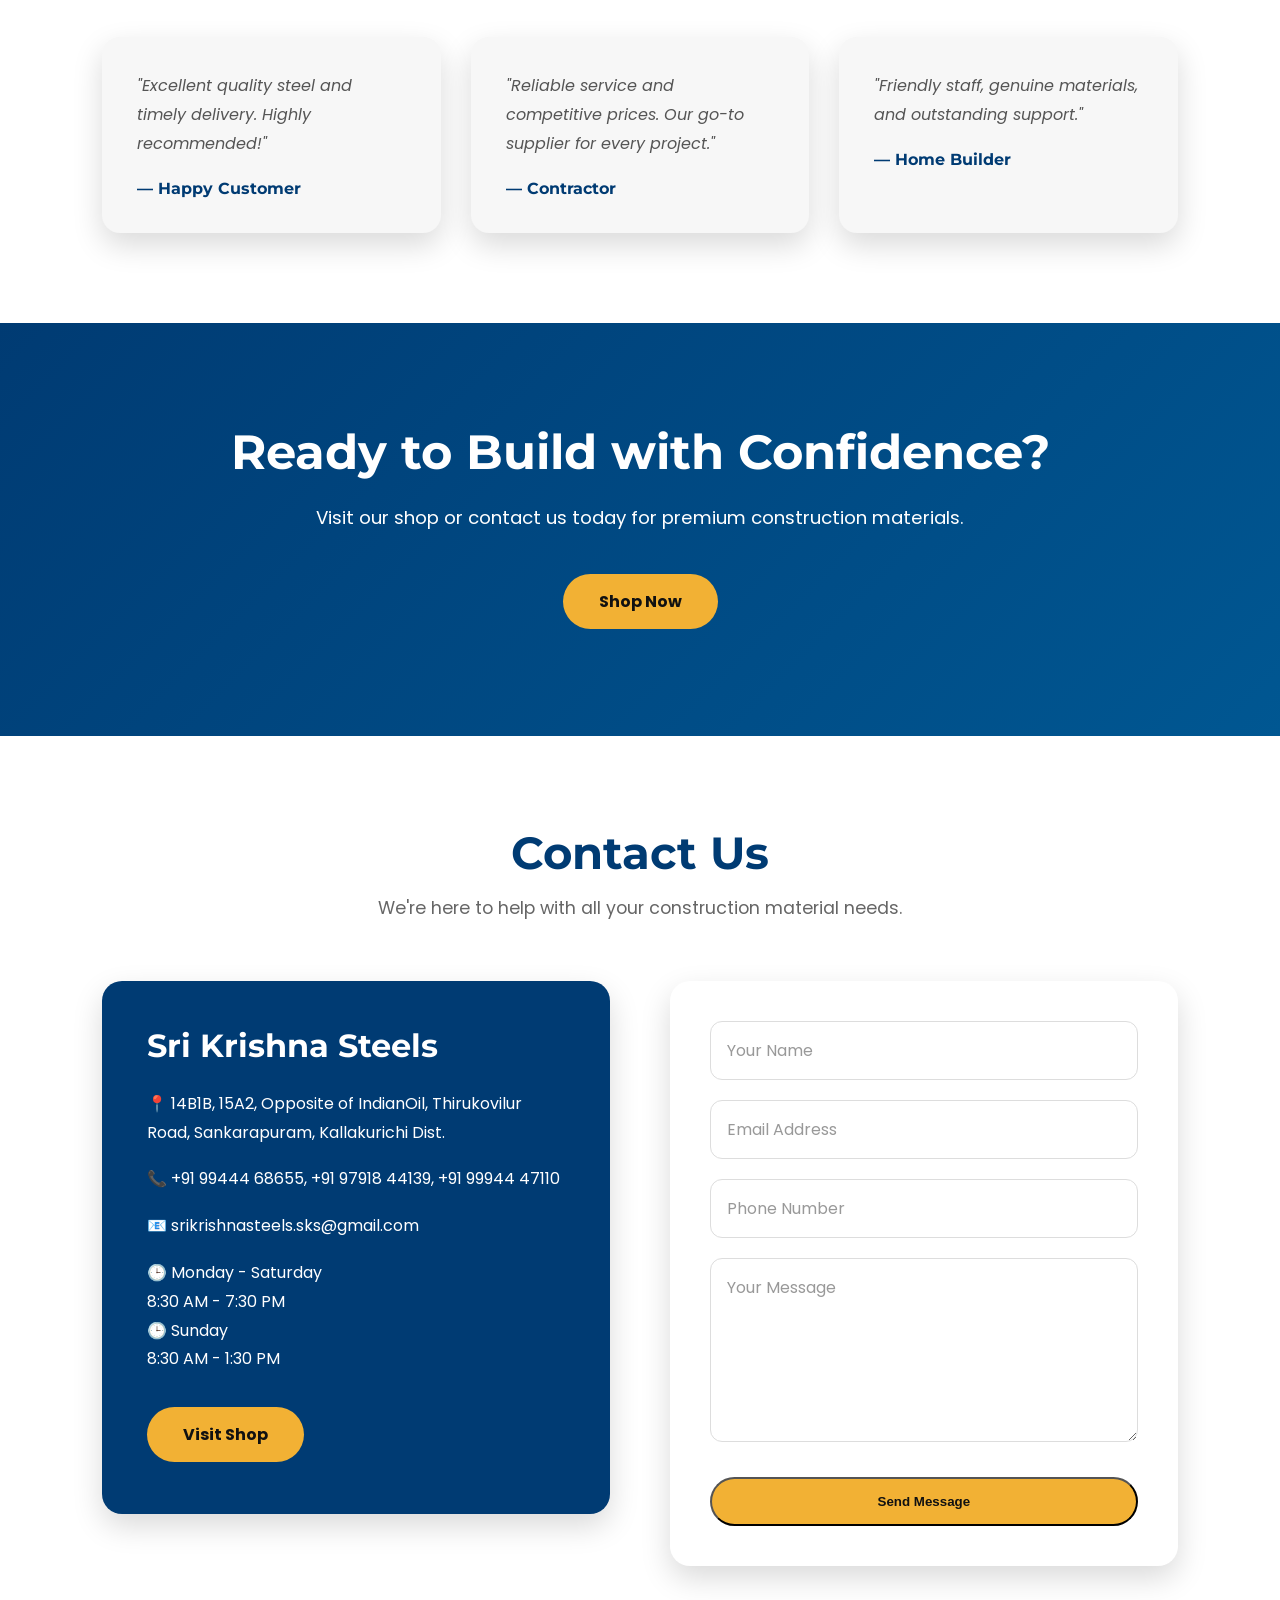
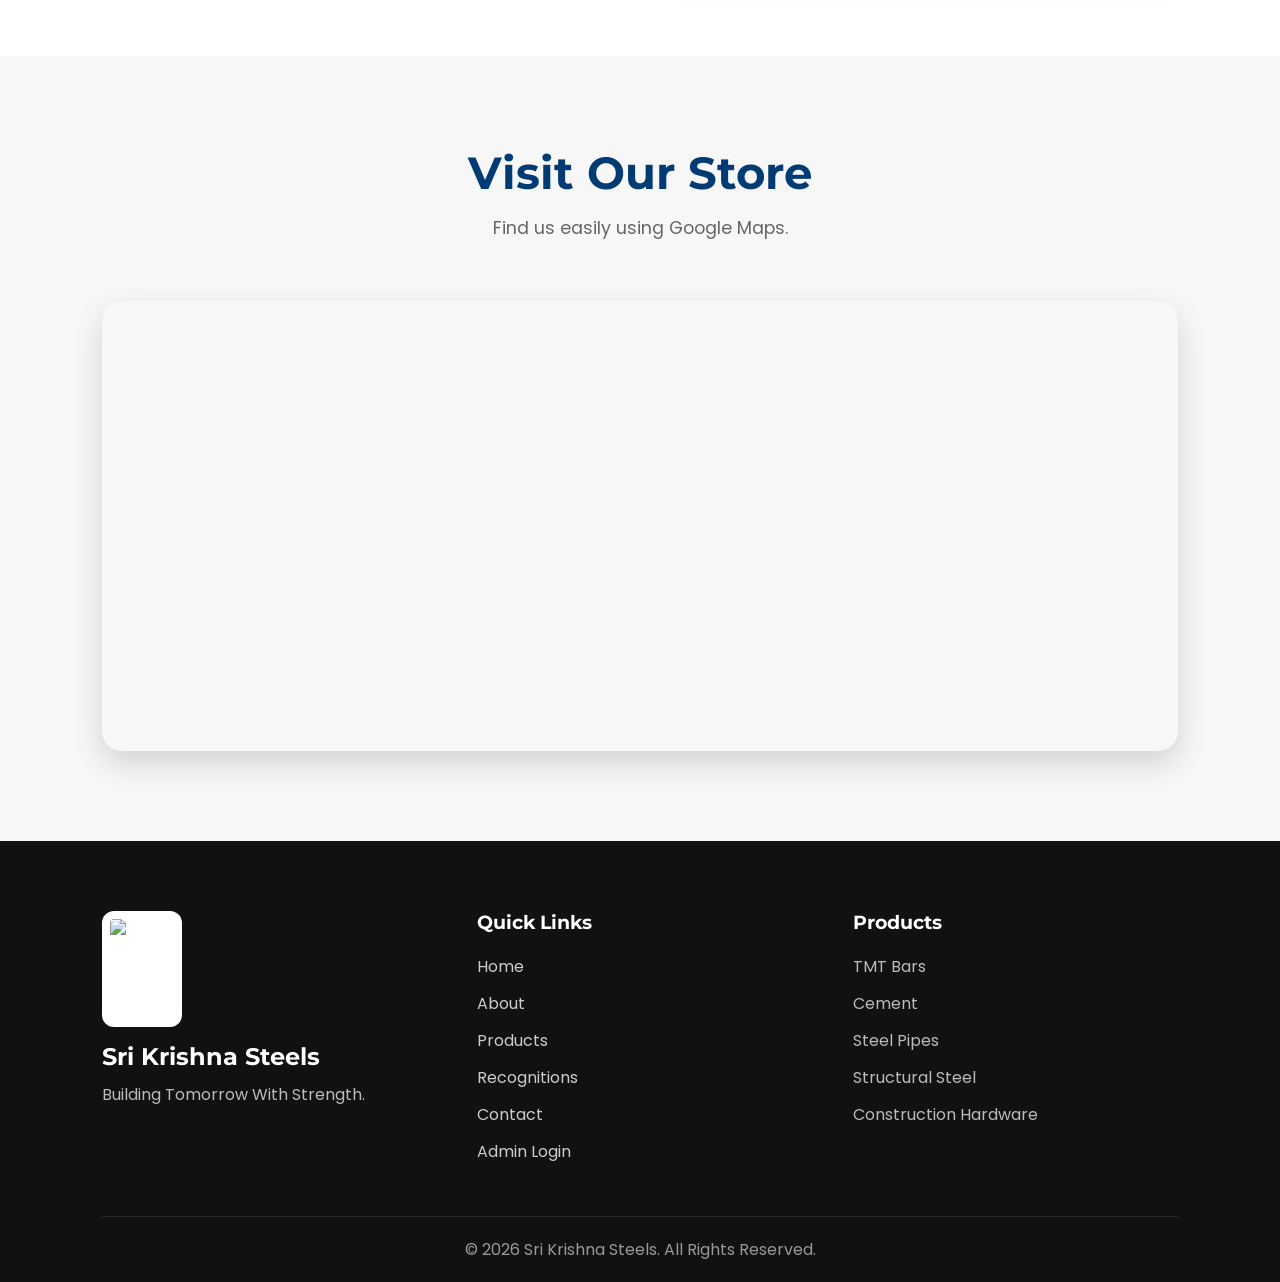
==== commit 8128b56e: "Integrate Google Translate widget into index.html Added Google Translate widget to the page for lang" ====
--- a/index.html
+++ b/index.html
@@ -65,6 +65,10 @@
         Shop Now
 
     </a>
+
+    <div class="translate-widget">
+        <div id="google_translate_element"></div>
+    </div>
 
     <div class="hamburger">
 
@@ -767,6 +771,18 @@
 
 </button>
 
+<script type="text/javascript">
+    function googleTranslateElementInit() {
+        new google.translate.TranslateElement({
+            pageLanguage: 'en',
+            includedLanguages: 'en,ta,hi,te,ml,kn,fr,de,es,ar,zh-CN,ja',
+            layout: google.translate.TranslateElement.InlineLayout.SIMPLE,
+            autoDisplay: false
+        }, 'google_translate_element');
+    }
+</script>
+<script type="text/javascript" src="https://translate.google.com/translate_a/element.js?cb=googleTranslateElementInit"></script>
+
 <script src="script.js"></script>
 
 <script>
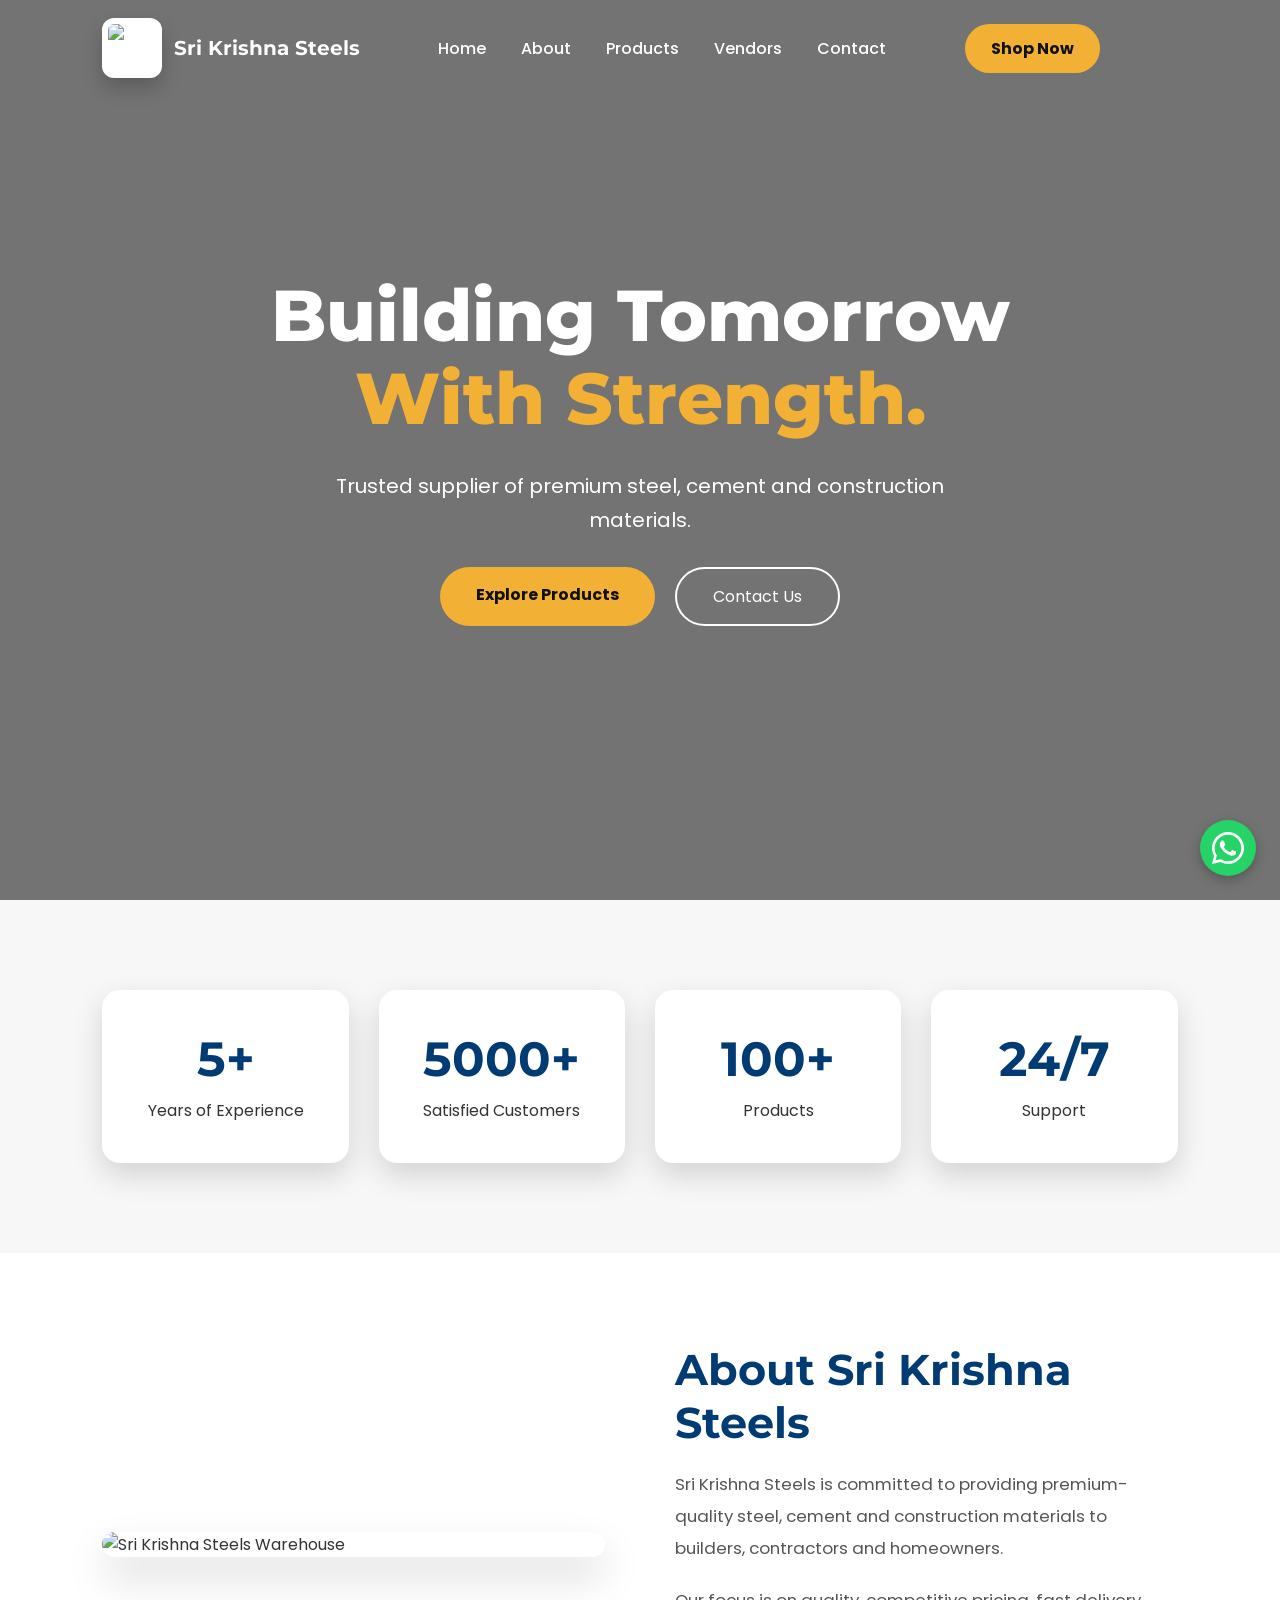
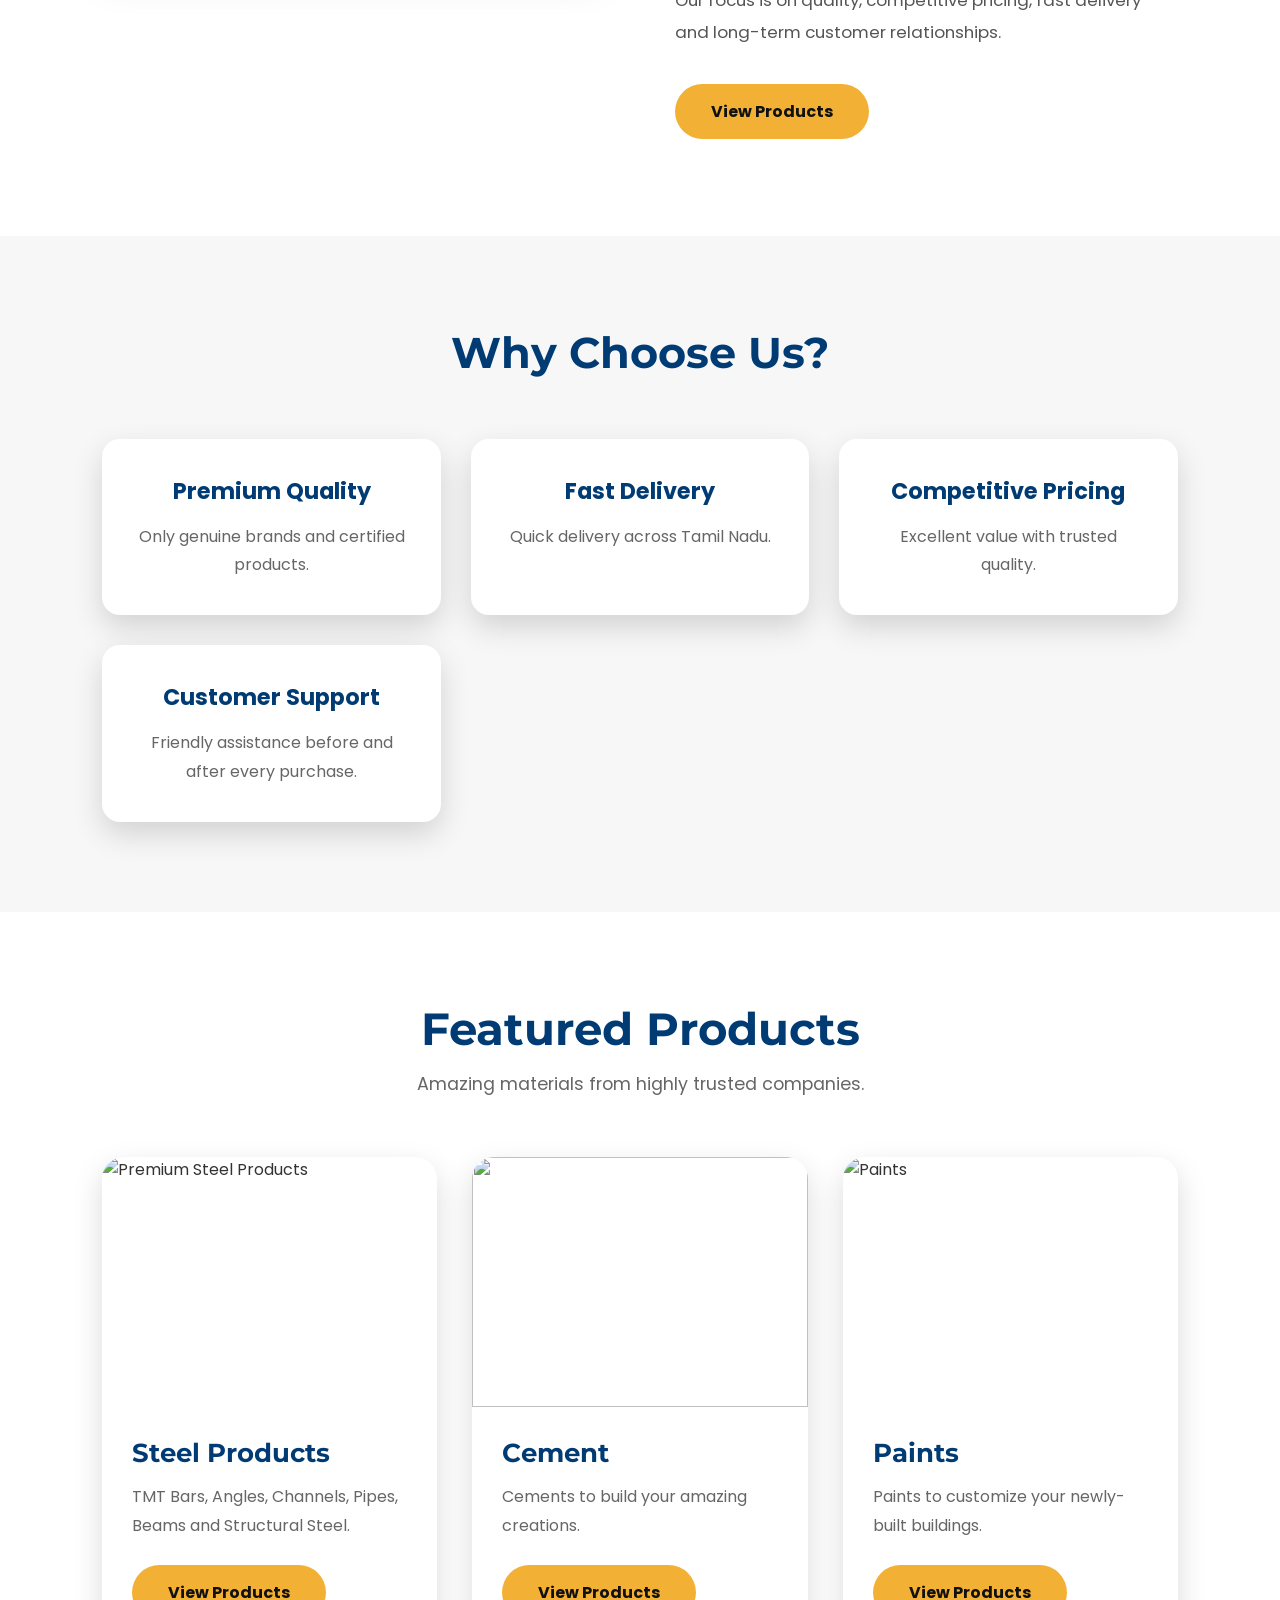
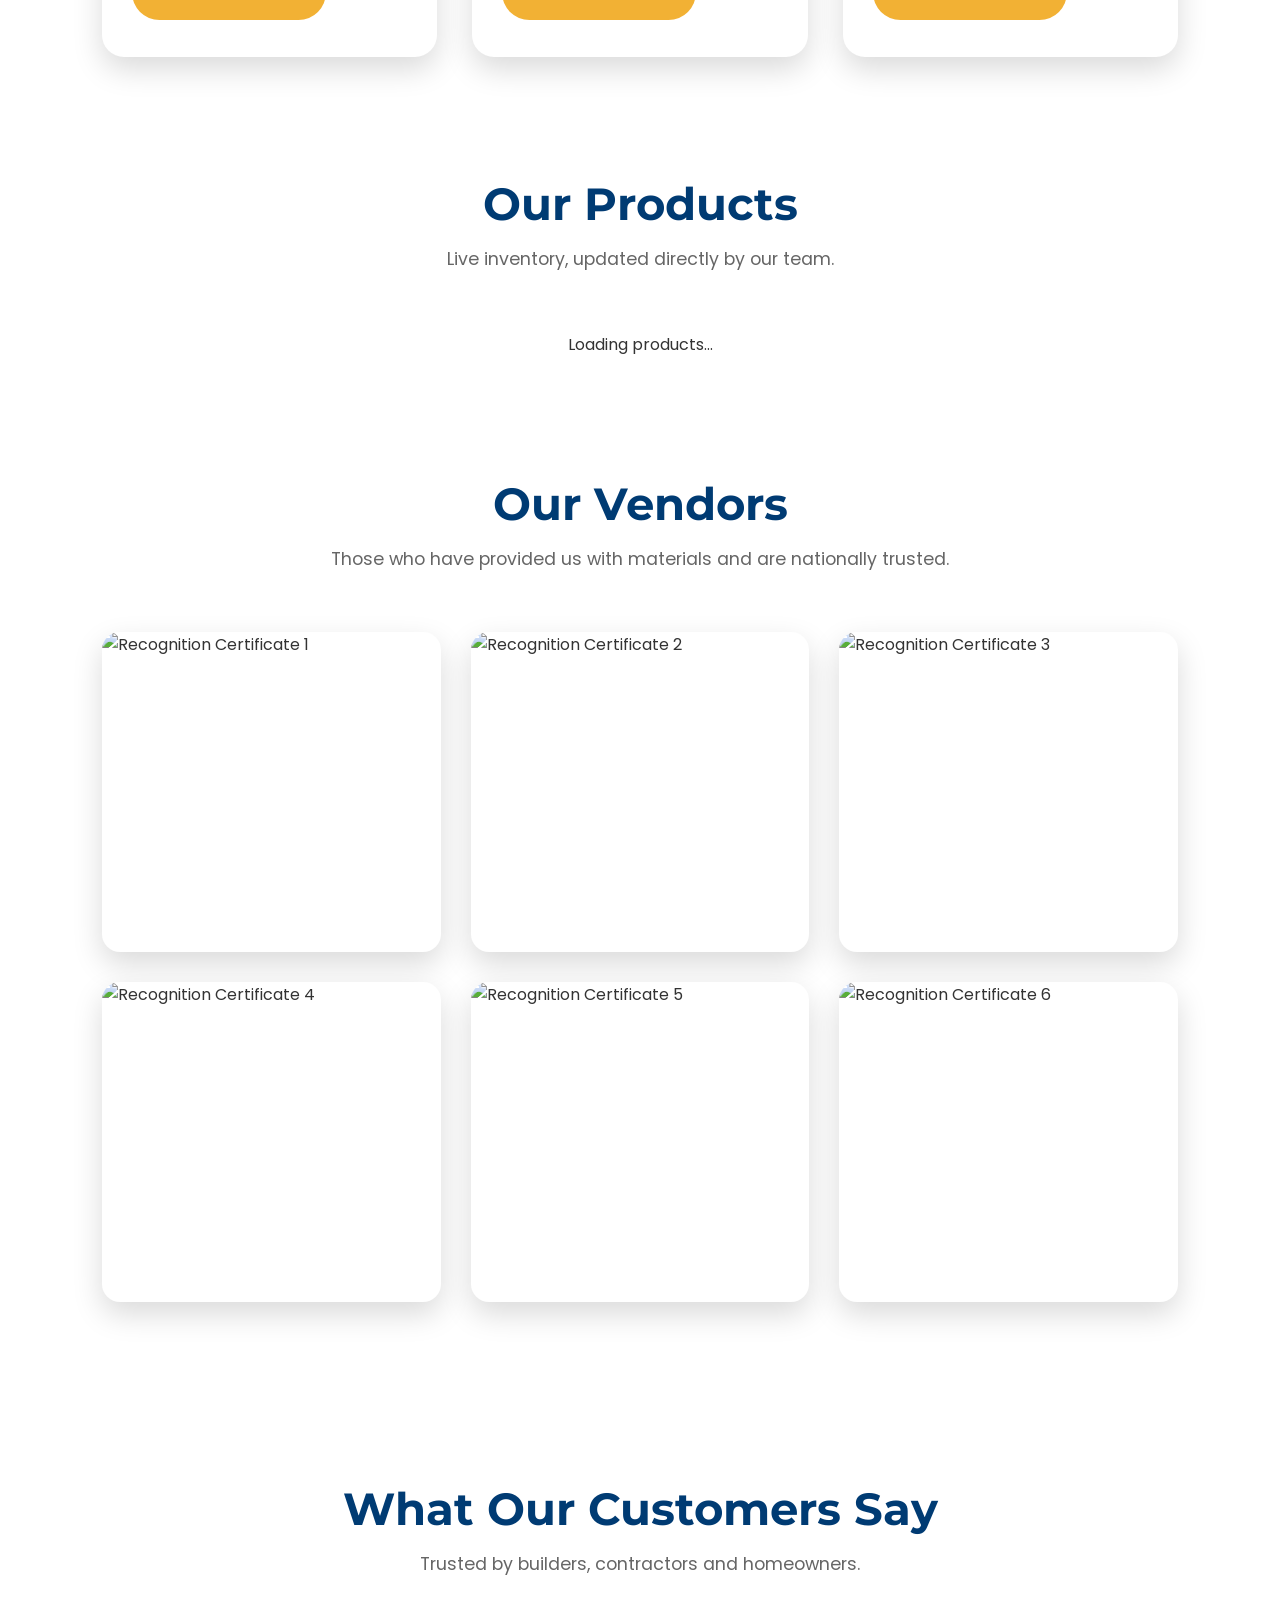
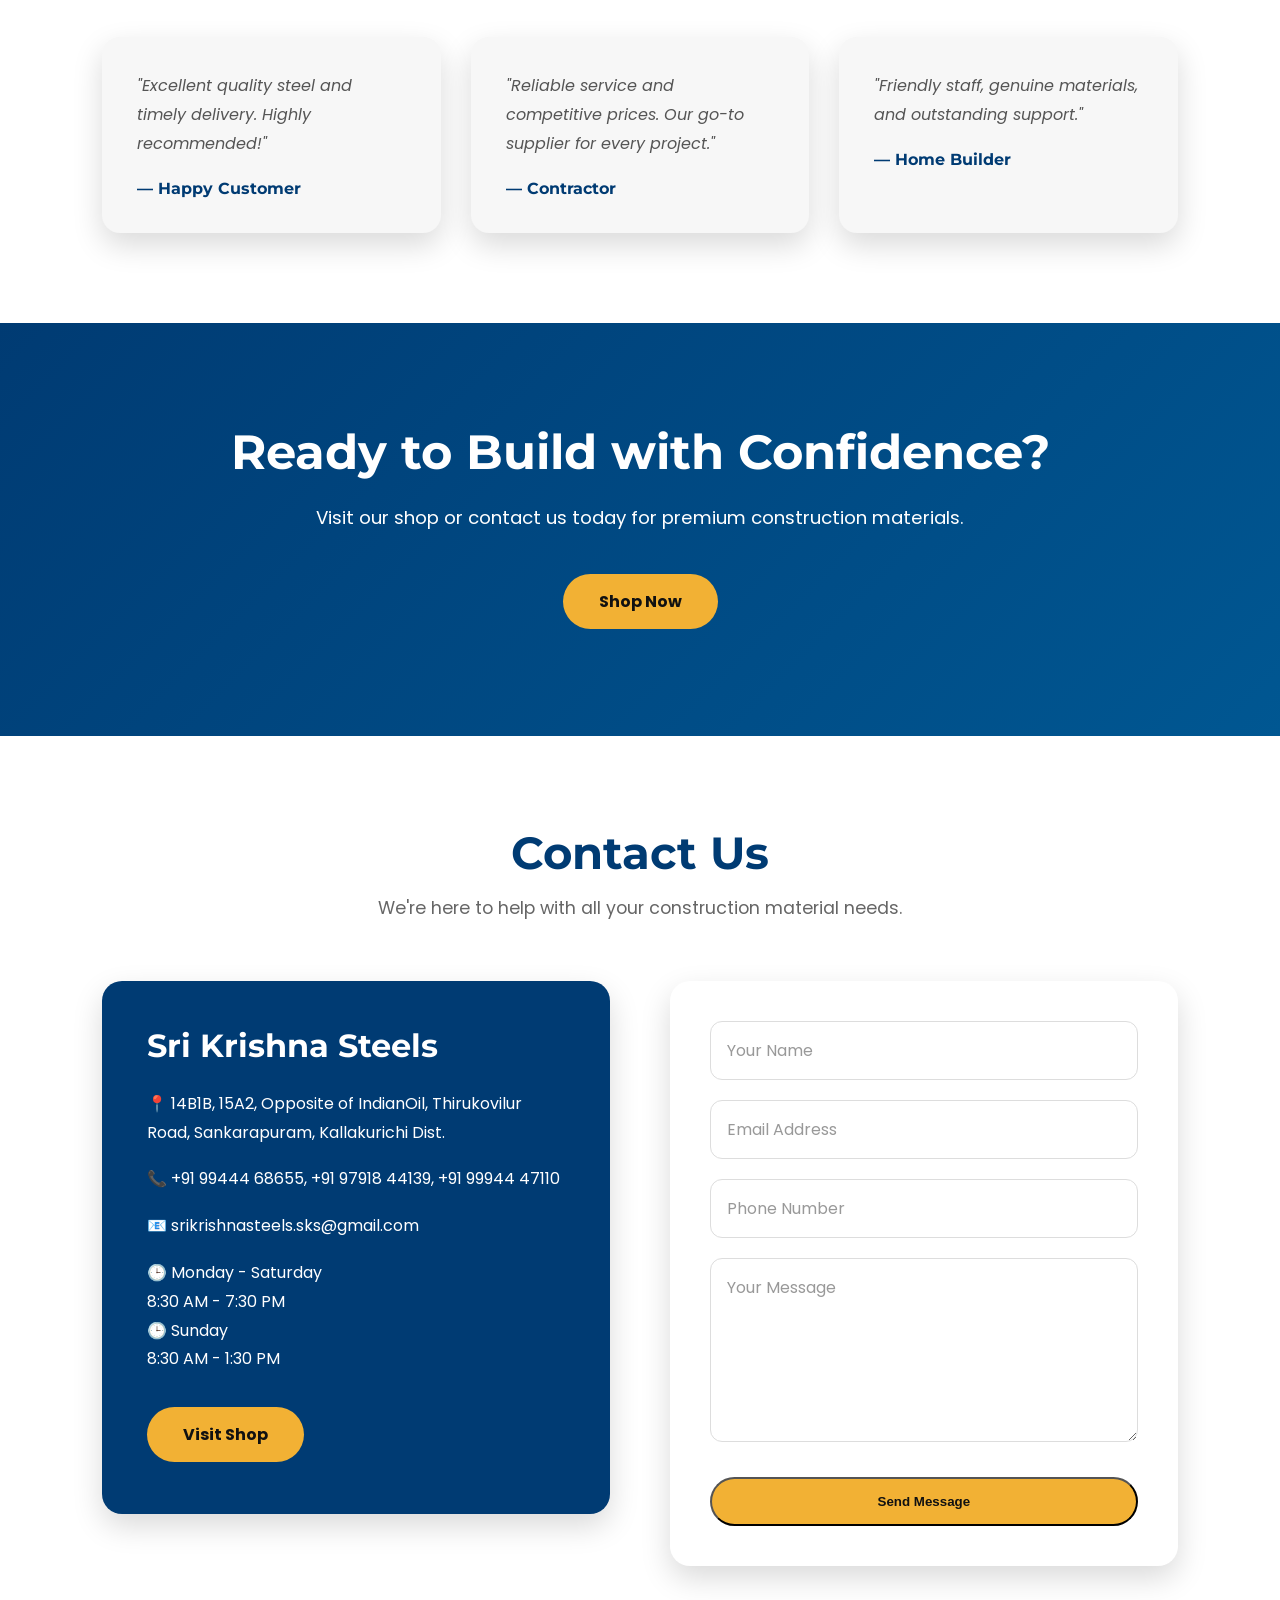
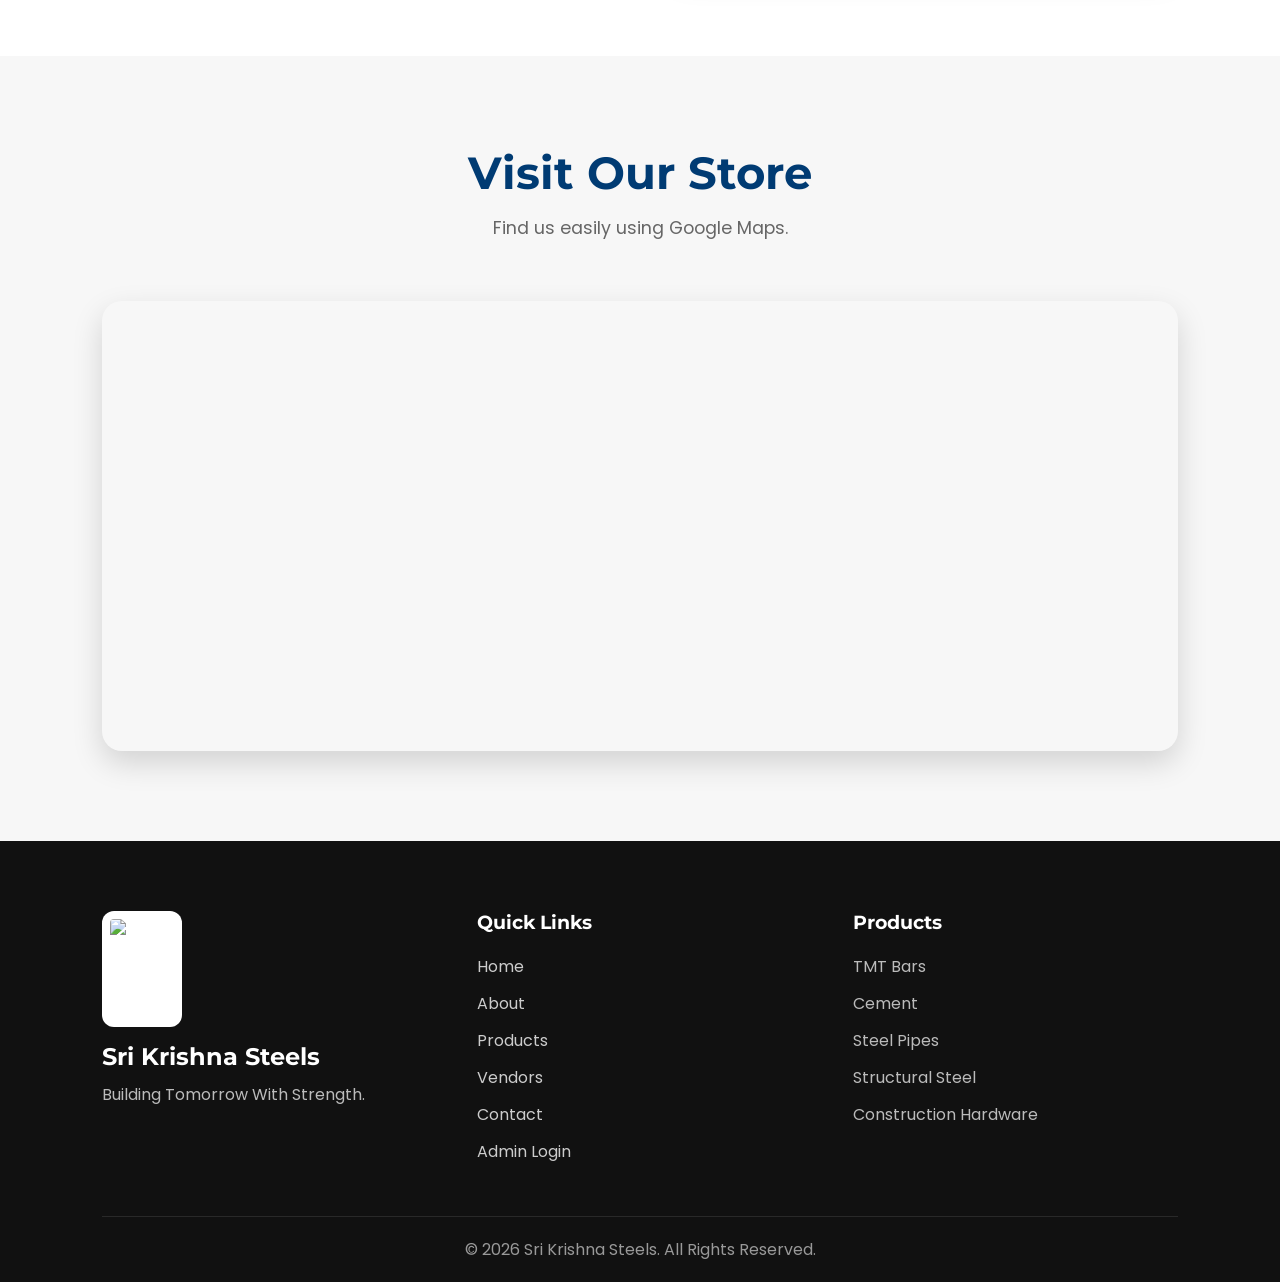
==== commit 48555f8d: "Update index.html" ====
--- a/index.html
+++ b/index.html
@@ -693,7 +693,7 @@
 
             <a href="#products">Products</a>
 
-            <a href="#recognitions">Recognitions</a>
+            <a href="#vendors">Vendors</a>
 
             <a href="#contact">Contact</a>
 
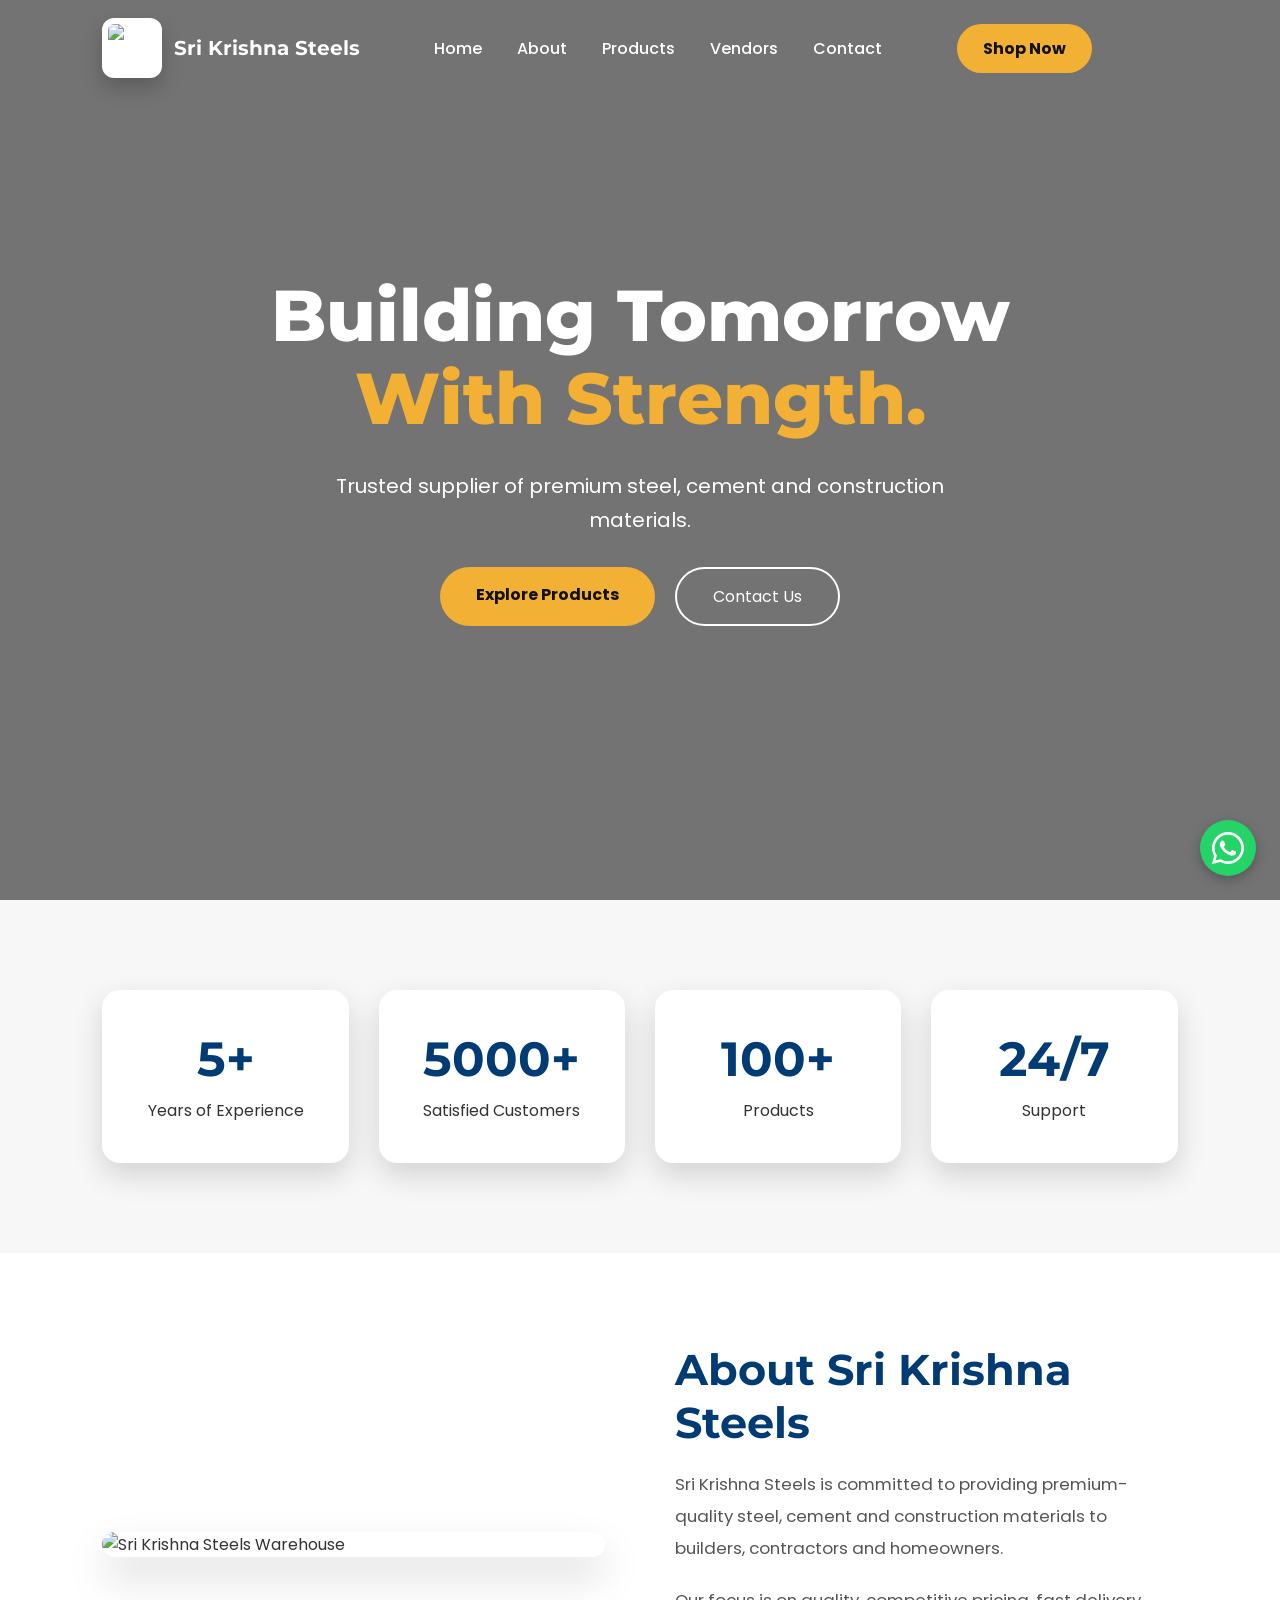
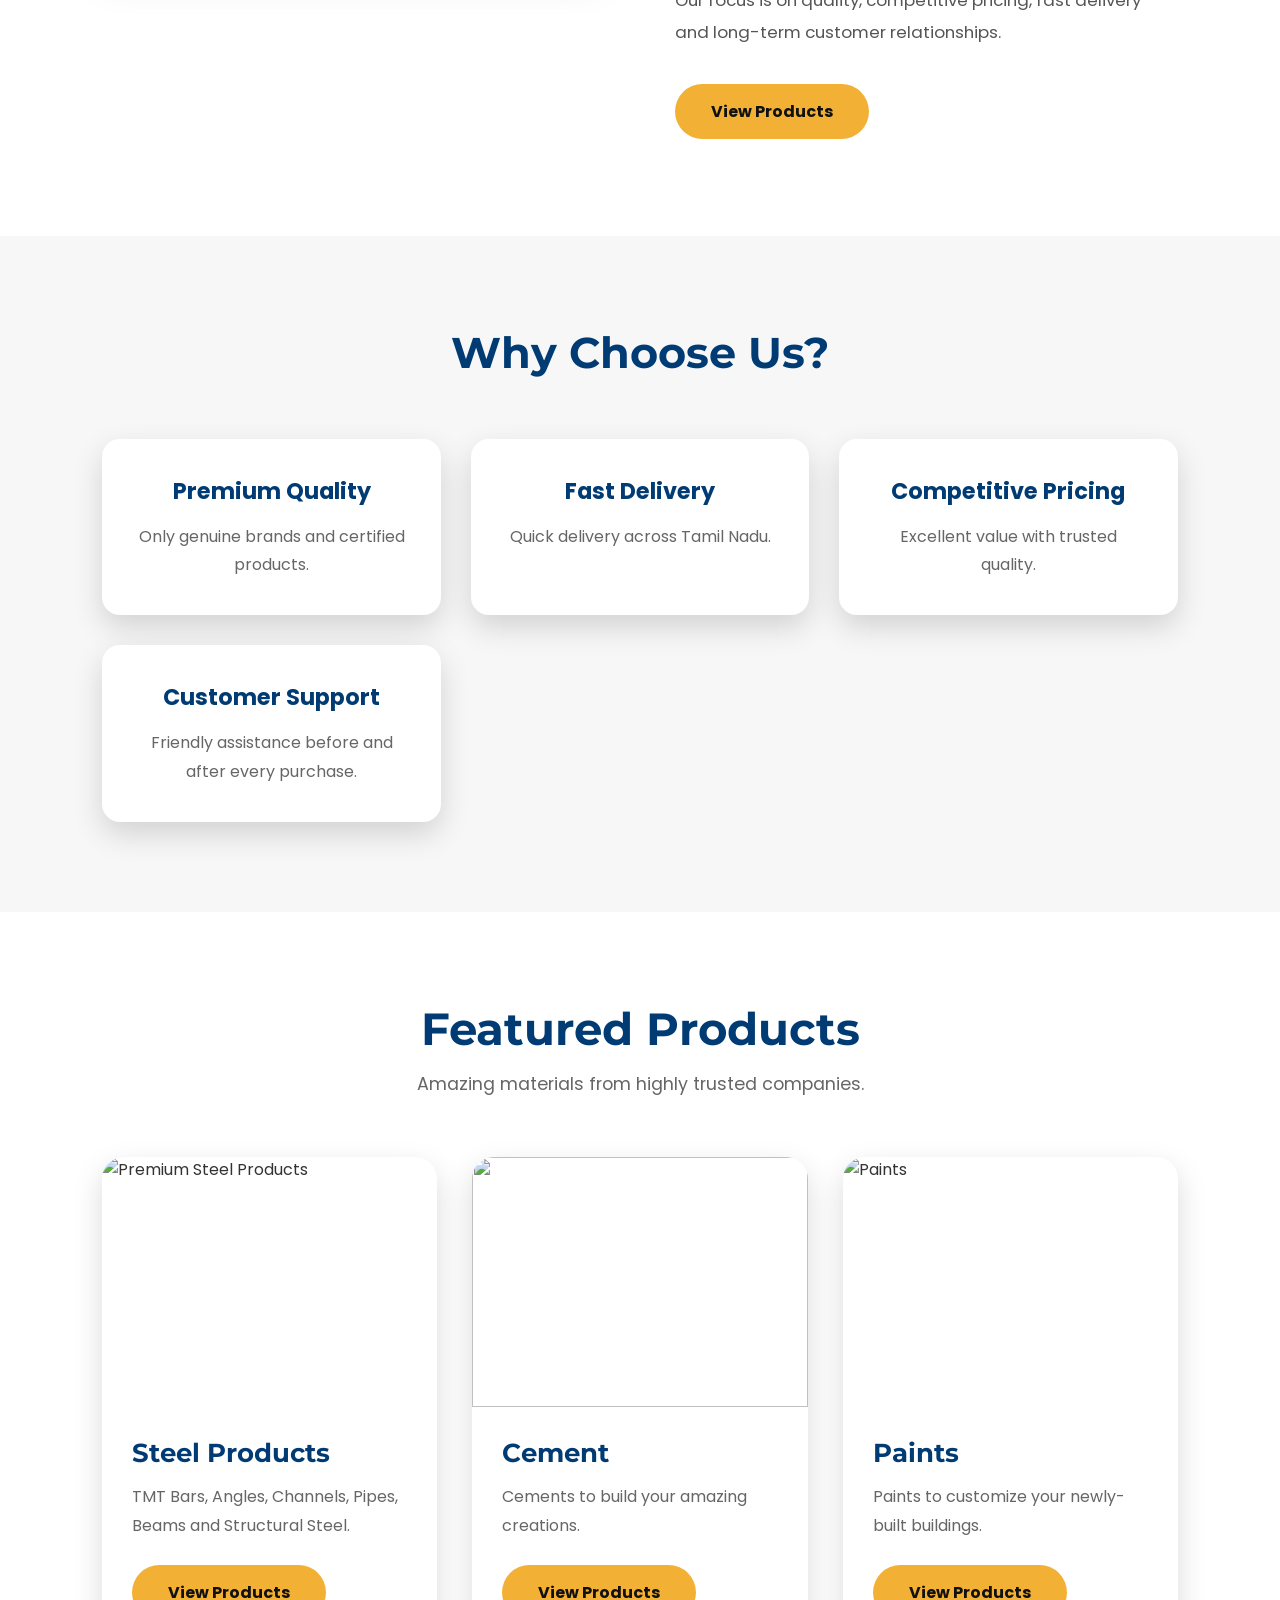
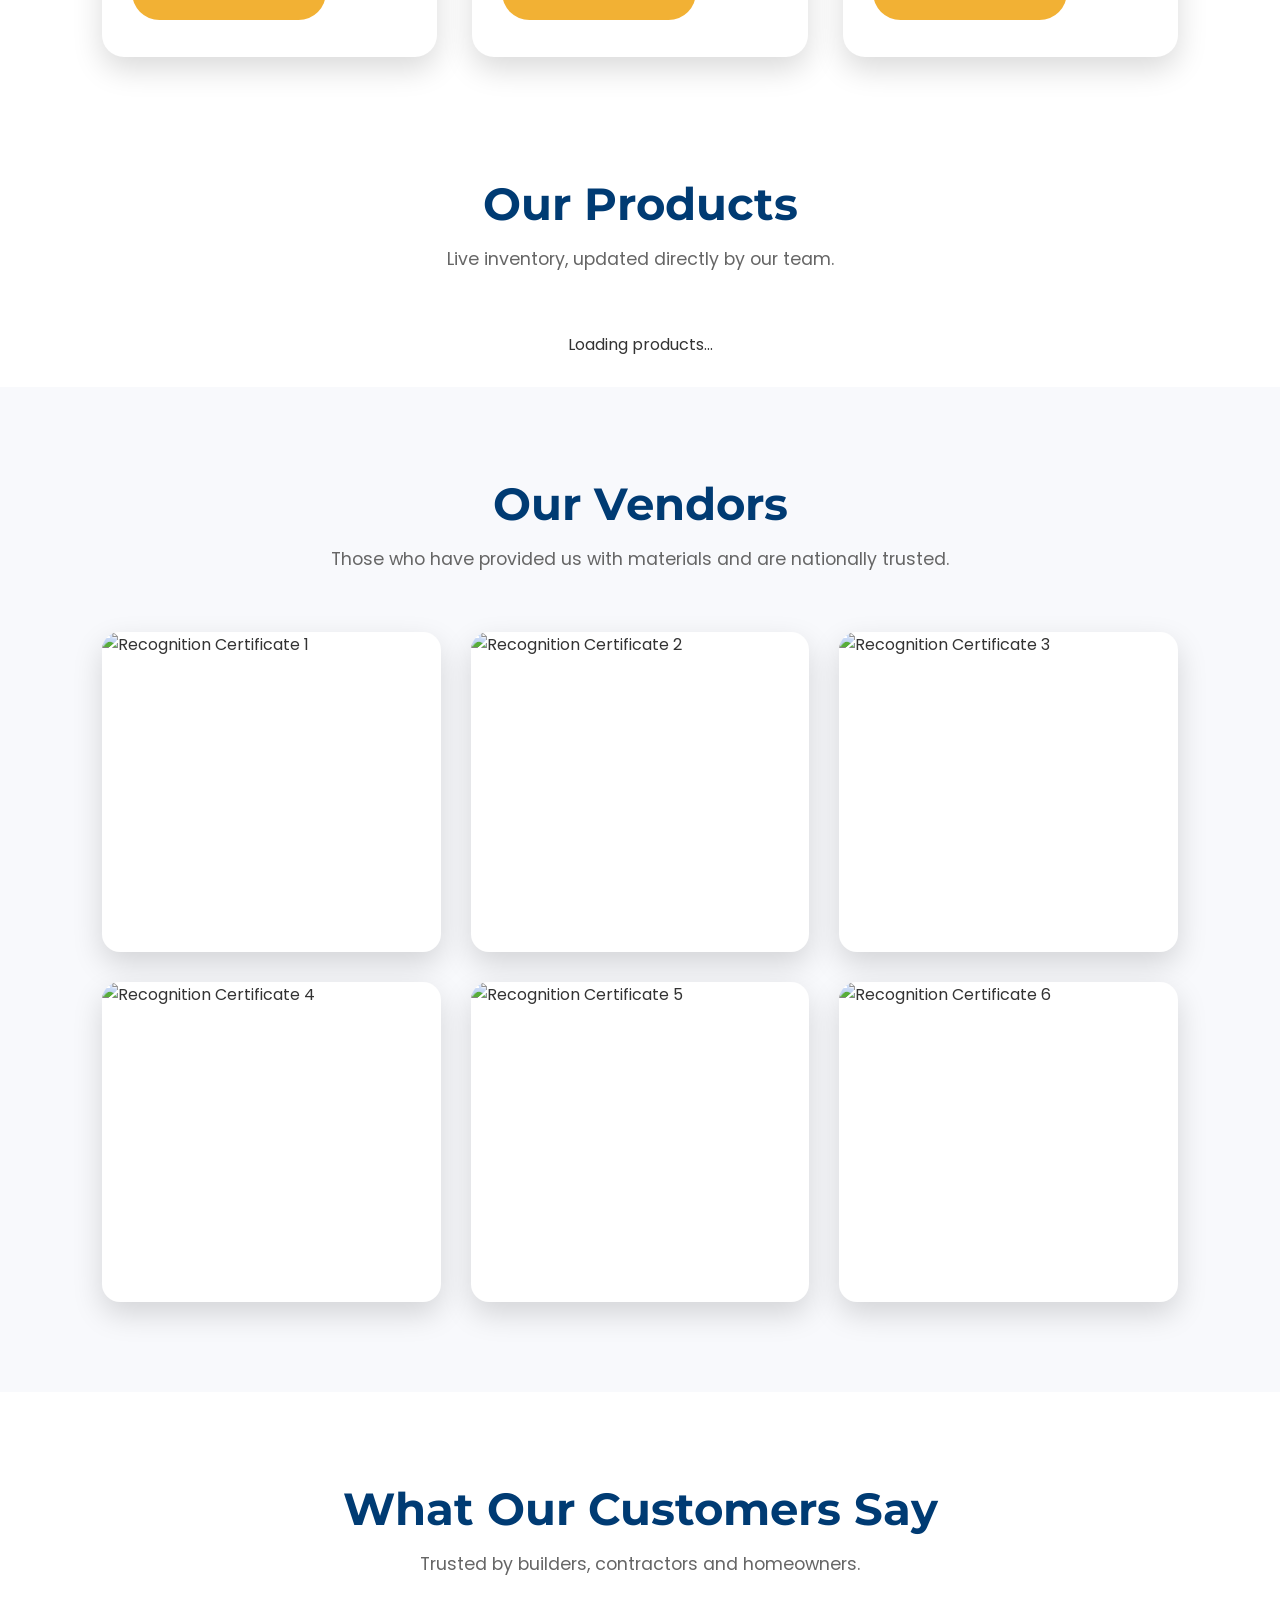
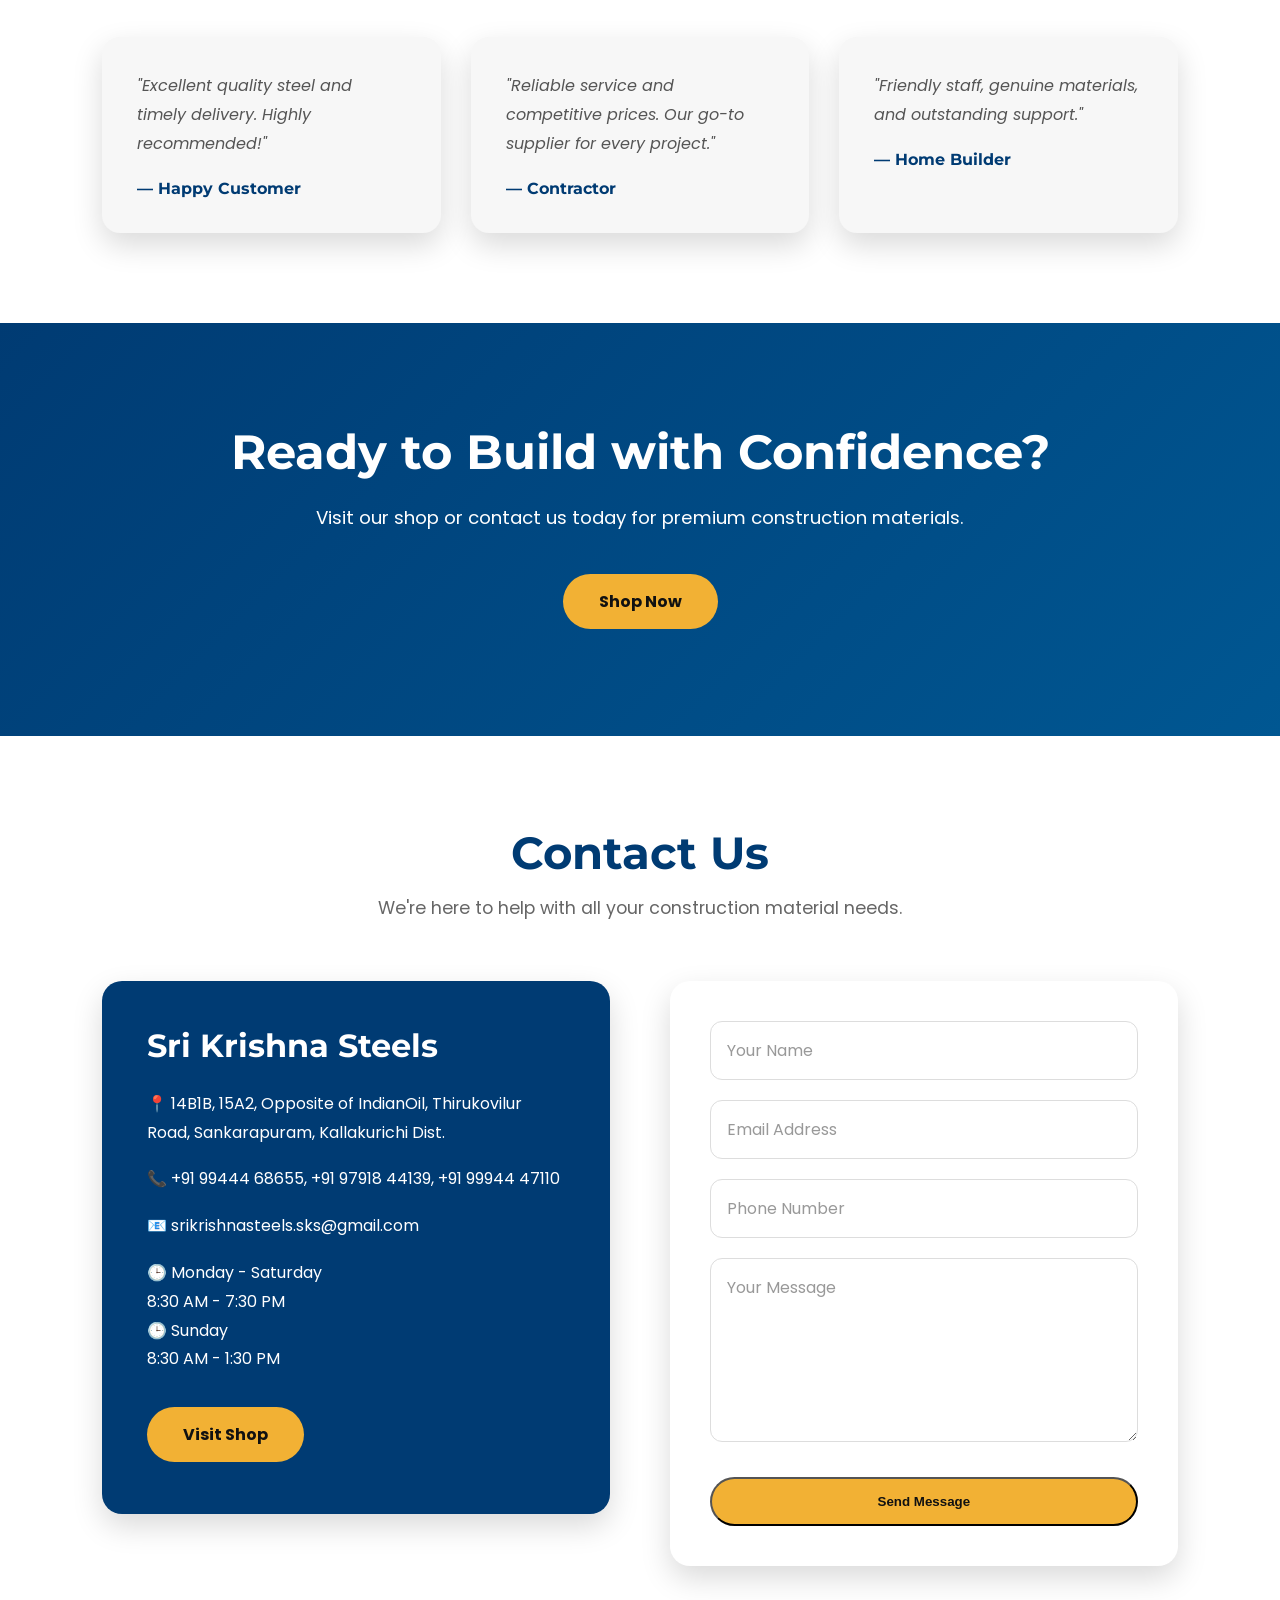
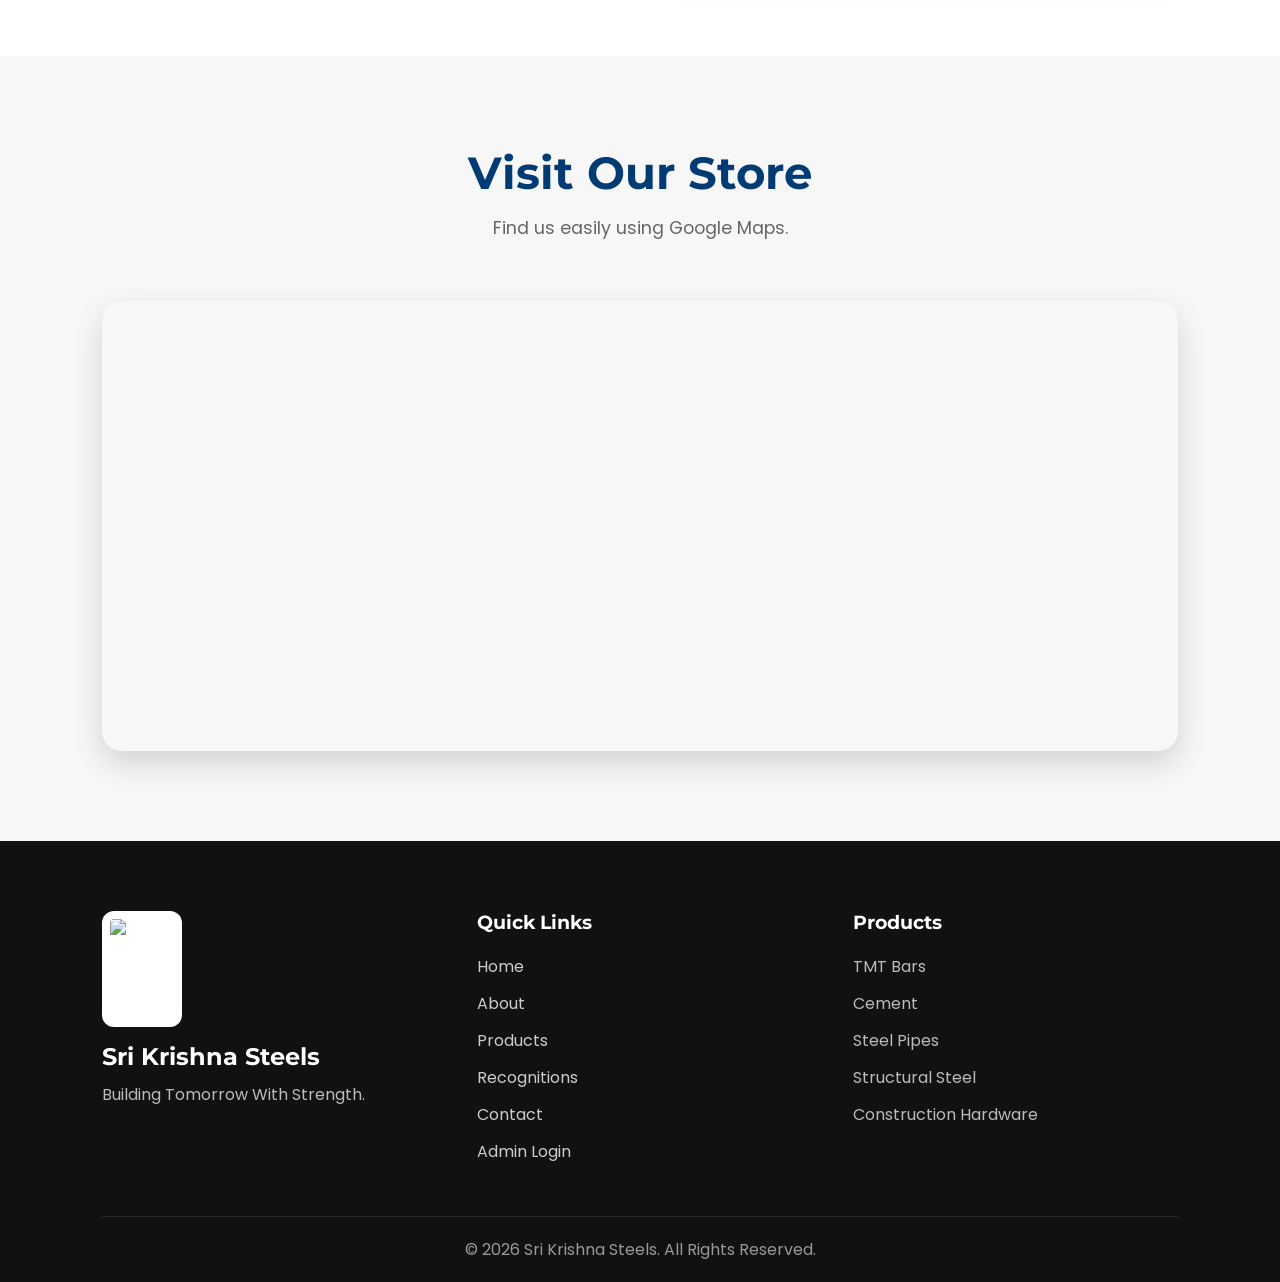
==== commit 112fef4f: "Fix button formatting in translate widget" ====
--- a/index.html
+++ b/index.html
@@ -17,6 +17,8 @@
     <meta name="author" content="Aadhavan Mathivanan - Website Designer">
 
     <meta name="theme-color" content="#003B73">
+
+    <meta name="robot" content="index, follow">
 
     <link rel="icon" href="https://i.postimg.cc/sDcR0d3W/Screenshot-2026-07-01-153919.png">
 
@@ -67,7 +69,8 @@
     </a>
 
     <div class="translate-widget">
-        <div id="google_translate_element"></div>
+     
+        <div id="google_translate_element" class="google-translate-widget"></div>
     </div>
 
     <div class="hamburger">
@@ -693,7 +696,7 @@
 
             <a href="#products">Products</a>
 
-            <a href="#vendors">Vendors</a>
+            <a href="#recognitions">Recognitions</a>
 
             <a href="#contact">Contact</a>
 
--- a/style.css
+++ b/style.css
@@ -226,6 +226,69 @@
 box-shadow:0 10px 25px rgba(242,177,52,.35);
 
 }
+
+/* Translate Widget */
+
+.translate-widget{
+
+margin-left:12px;
+	display:flex;
+
+align-items:center;
+
+}
+
+.translate-widget .goog-te-gadget{
+
+font-family:"Poppins",sans-serif !important;
+
+}
+
+.translate-widget .goog-te-gadget-simple{
+
+background:#ffffff;
+
+border:1px solid #d8e3ef;
+
+border-radius:999px;
+
+padding:8px 12px;
+	display:flex;
+
+align-items:center;
+
+color:#003B73;
+
+box-shadow:0 4px 12px rgba(0,0,0,.12);
+
+transition:.3s;
+
+}
+
+.translate-widget .goog-te-gadget-simple:hover{
+
+background:#f6faff;
+
+transform:translateY(-1px);
+
+box-shadow:0 6px 16px rgba(0,0,0,.16);
+
+}
+
+.translate-widget .goog-te-gadget-simple .goog-te-menu-value span{
+
+color:#003B73 !important;
+
+font-weight:600;
+
+}
+
+.translate-widget .goog-te-gadget-simple img,
+.translate-widget .goog-te-gadget-icon{
+	display:none;
+
+}
+
 
 /* Hamburger */
 
@@ -854,10 +917,10 @@
 
 }
 /* ==========================================
-   RECOGNITIONS
-========================================== */
-
-.recognitions{
+   VENDORS
+========================================== */
+
+.vendors{
 
 background:#f8f9fc;
 
@@ -1623,3 +1686,31 @@
 }
 
 }
+/* 1. Hide the modern Google Translate top iframe header */
+.VIpgJd-ZVi9od-ORHb-OEVmcd, 
+.VIpgJd-ZVi9od-l4eHX-hSRGPd, 
+.VIpgJd-yAWNEb-L7lbkb, 
+.VIpgJd-ZVi9od-aZ2wEe-wOHMyf-ti6hGc,
+iframe.goog-te-banner-frame {
+    display: none !important;
+    visibility: hidden !important;
+    height: 0 !important;
+}
+
+/* 2. Prevent Google from pushing your layout down with extra whitespace */
+body {
+    top: 0px !important;
+    position: static !important;
+}
+
+/* 3. Optional: Hide the popup tooltip that appears when hovering over translated text */
+#goog-gt-tt, 
+.goog-tooltip, 
+.goog-tooltip:hover {
+    display: none !important;
+    visibility: hidden !important;
+}
+.goog-text-highlight {
+    background-color: transparent !important;
+    box-shadow: none !important;
+}
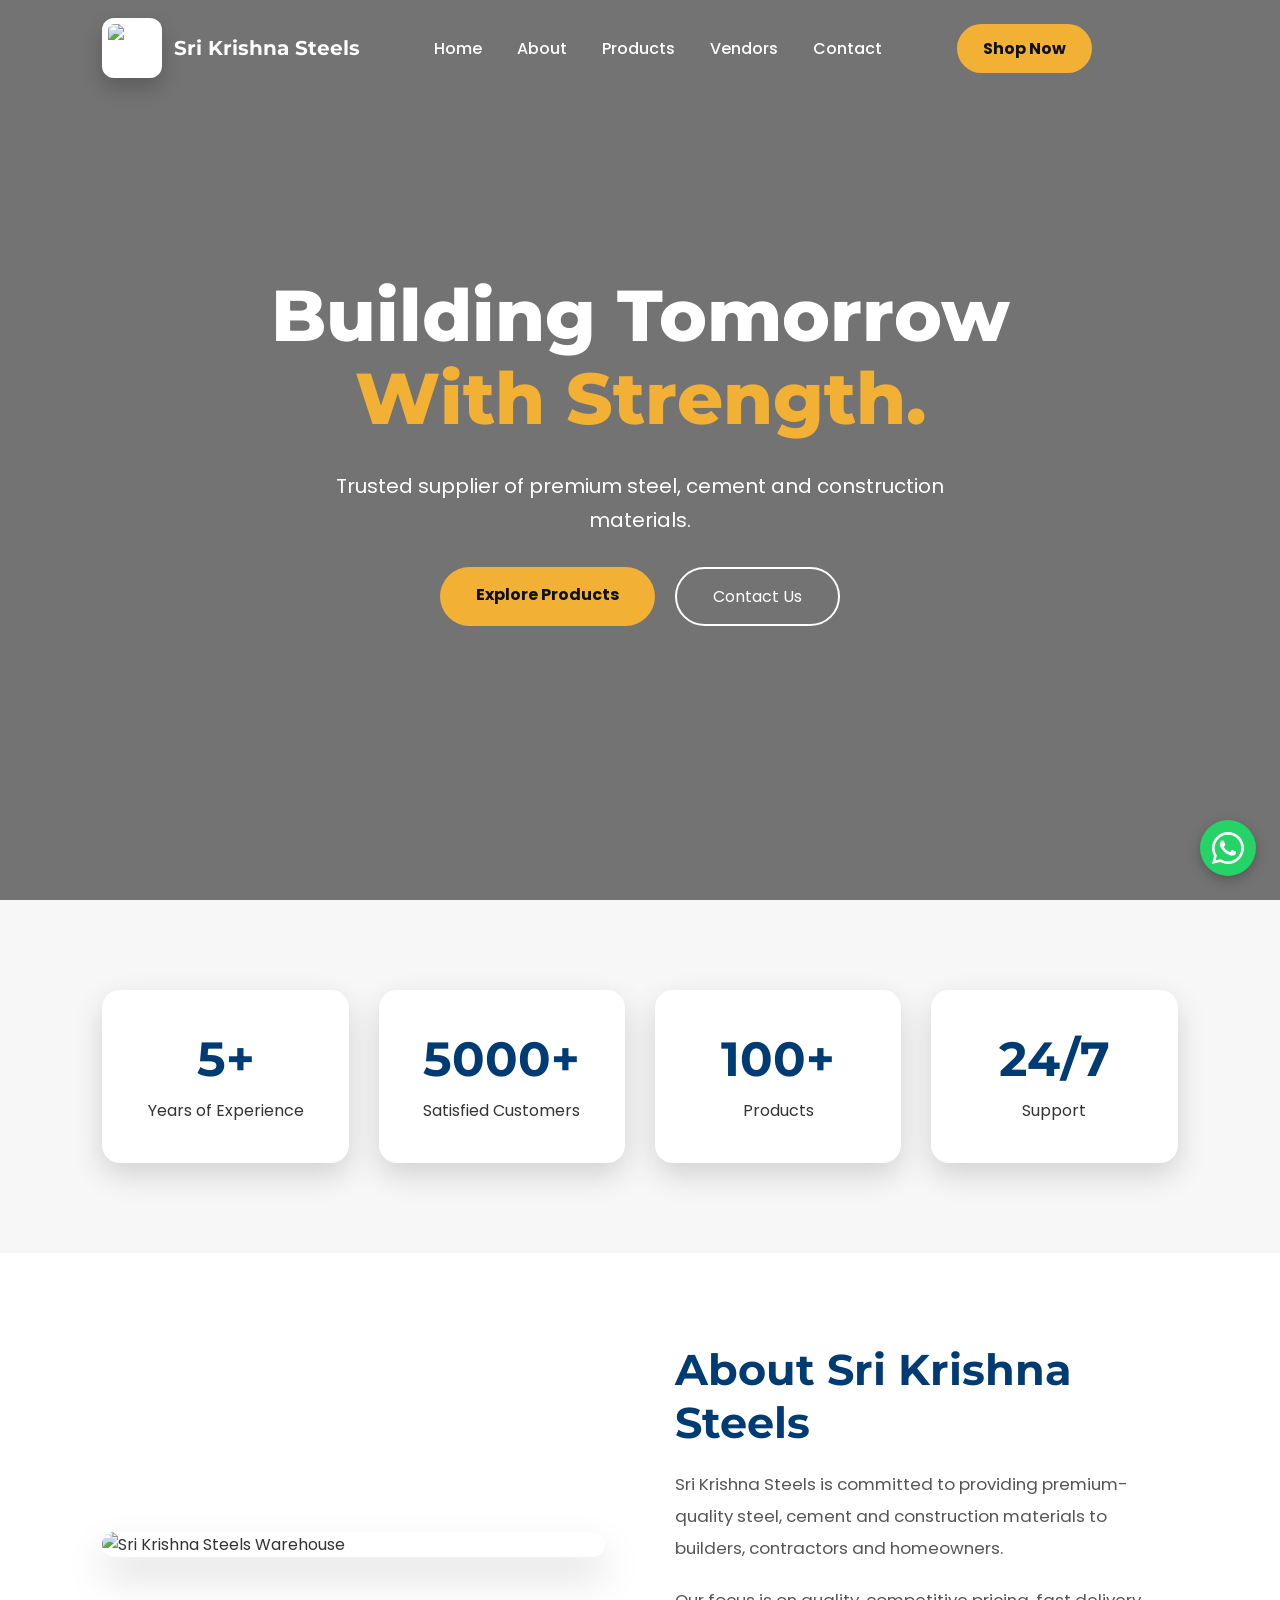
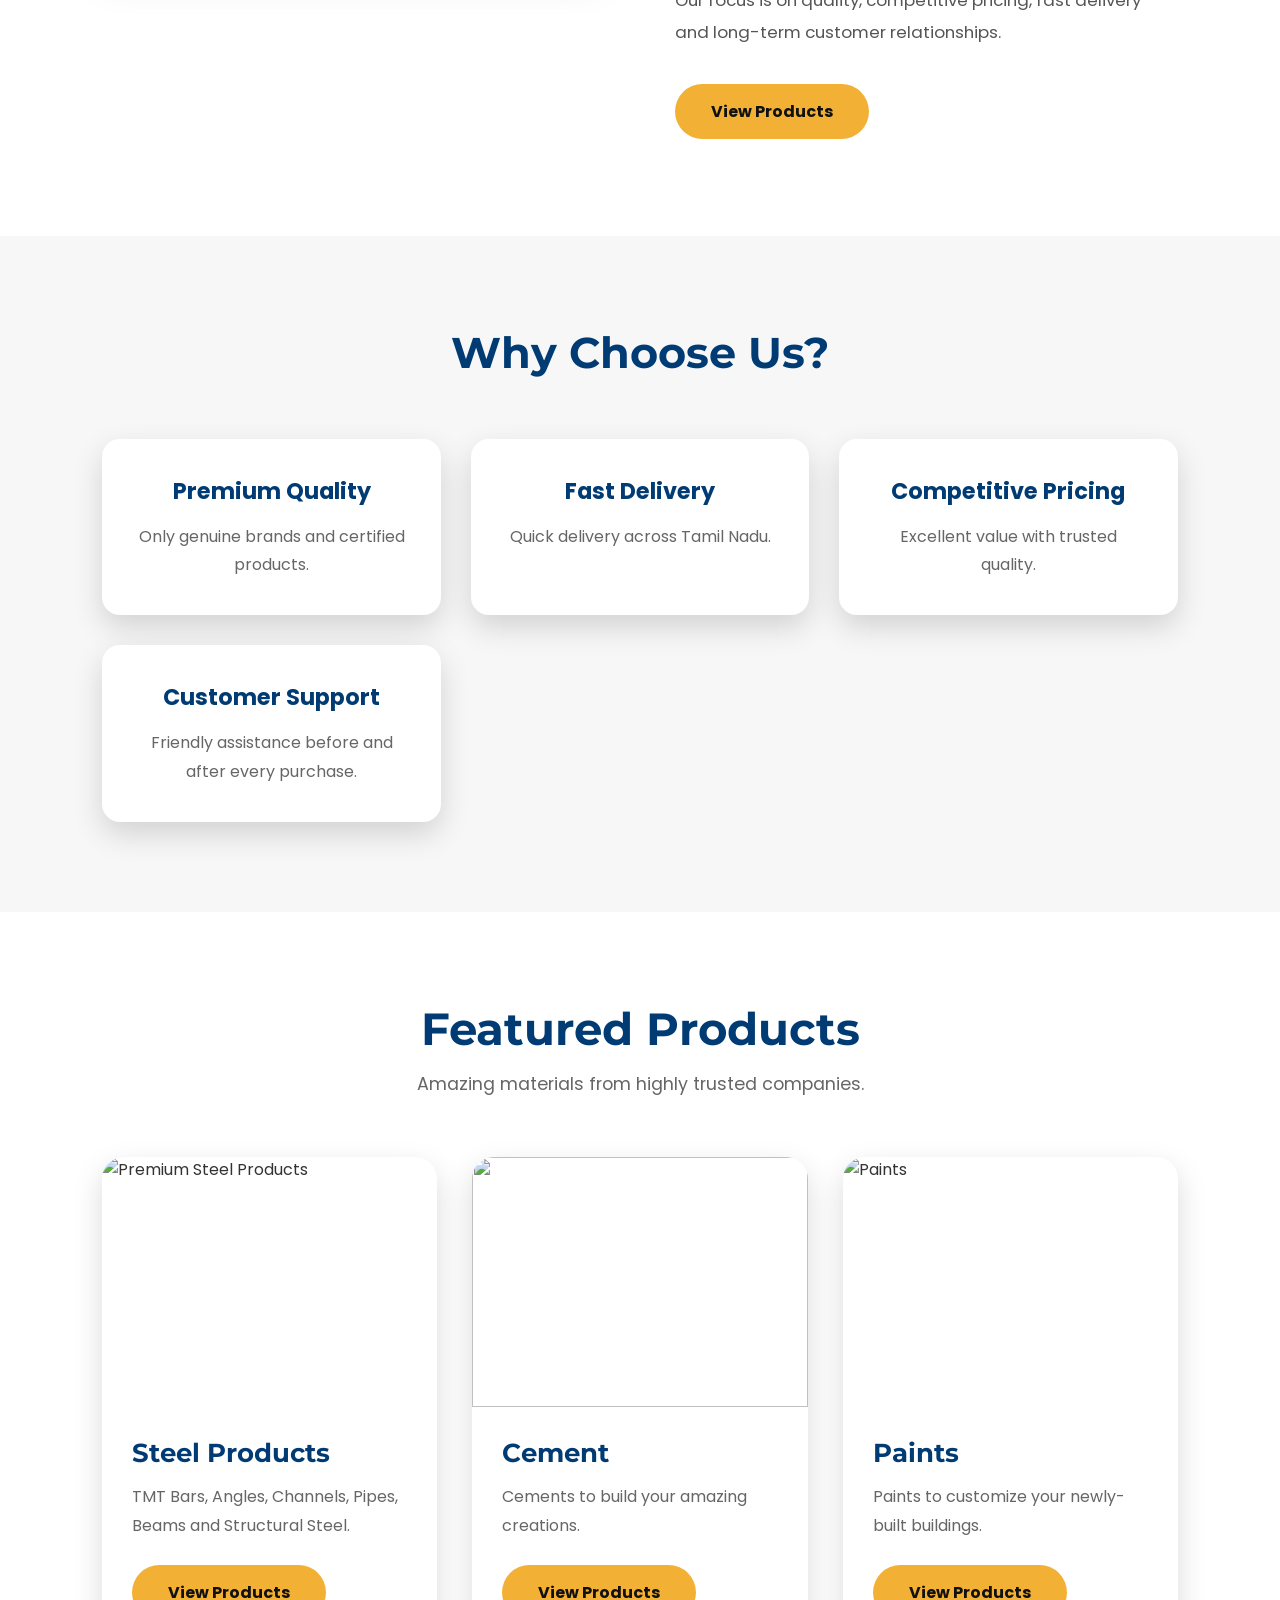
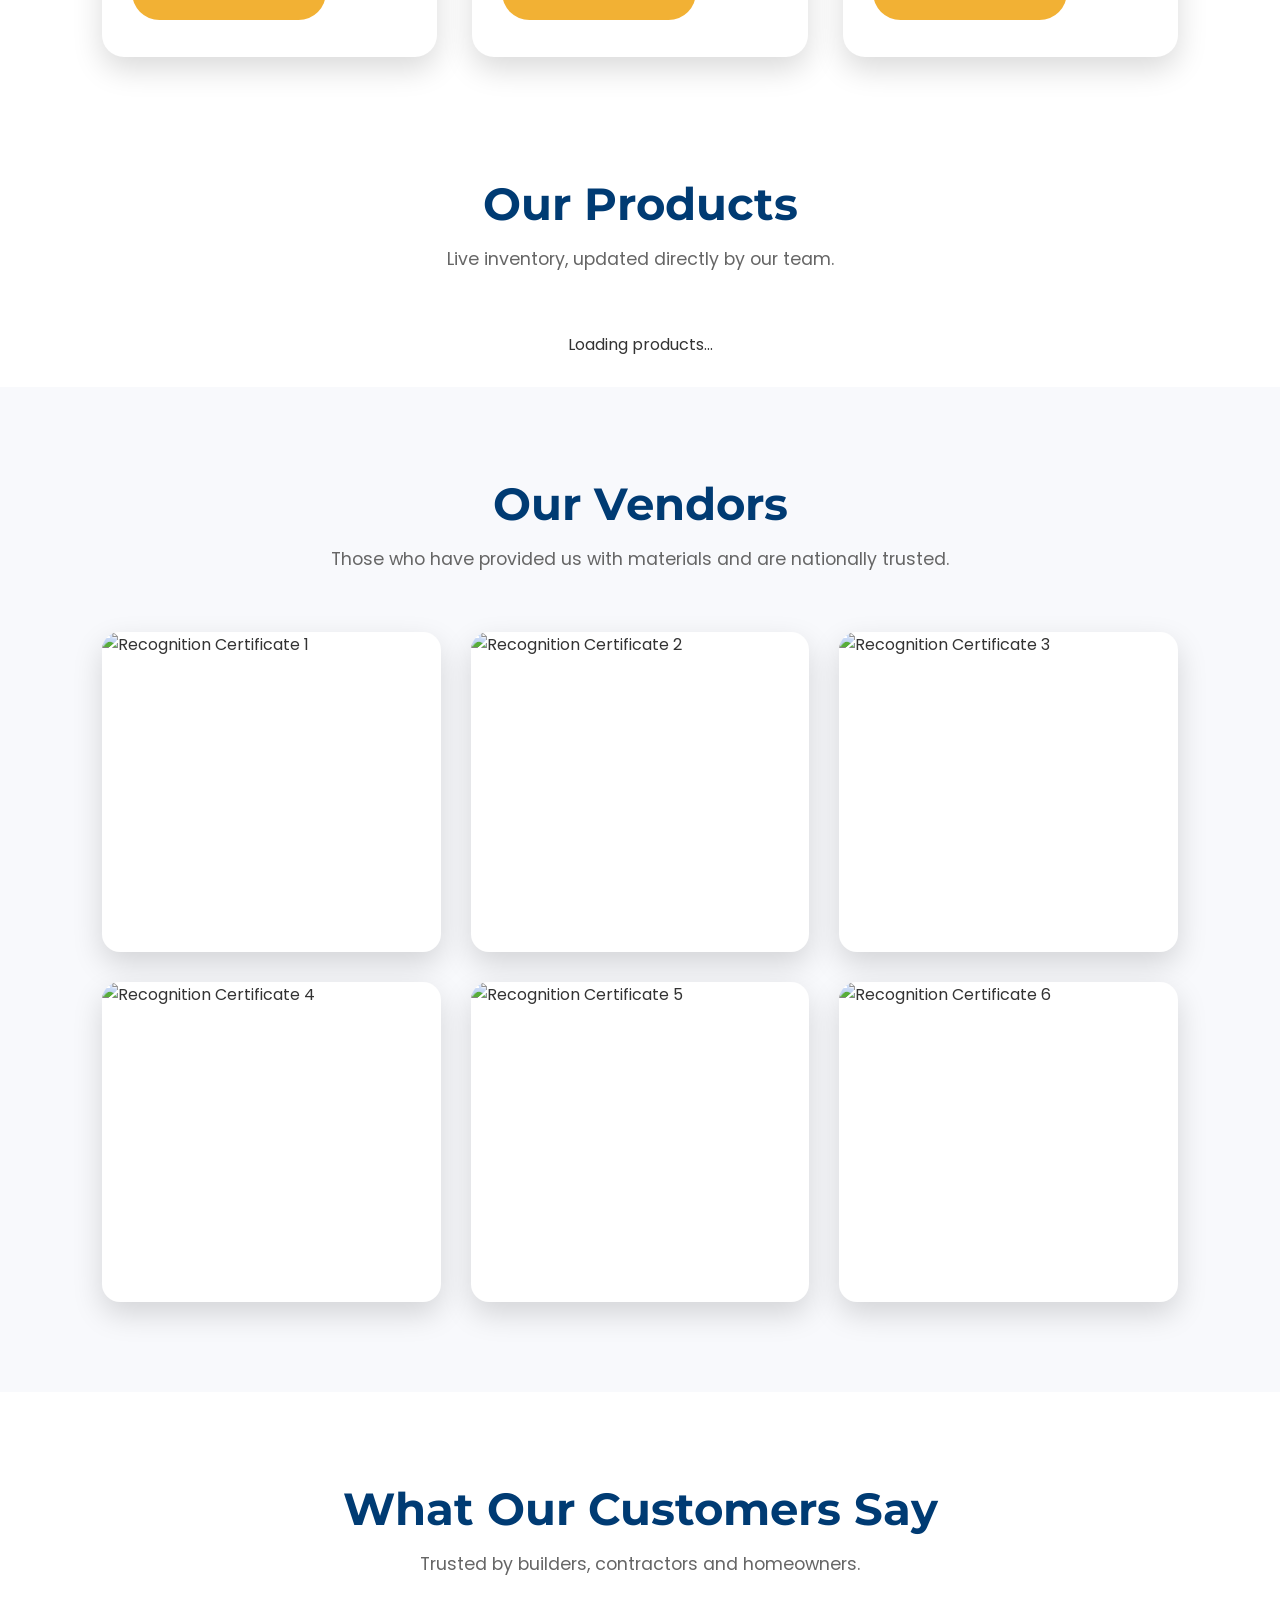
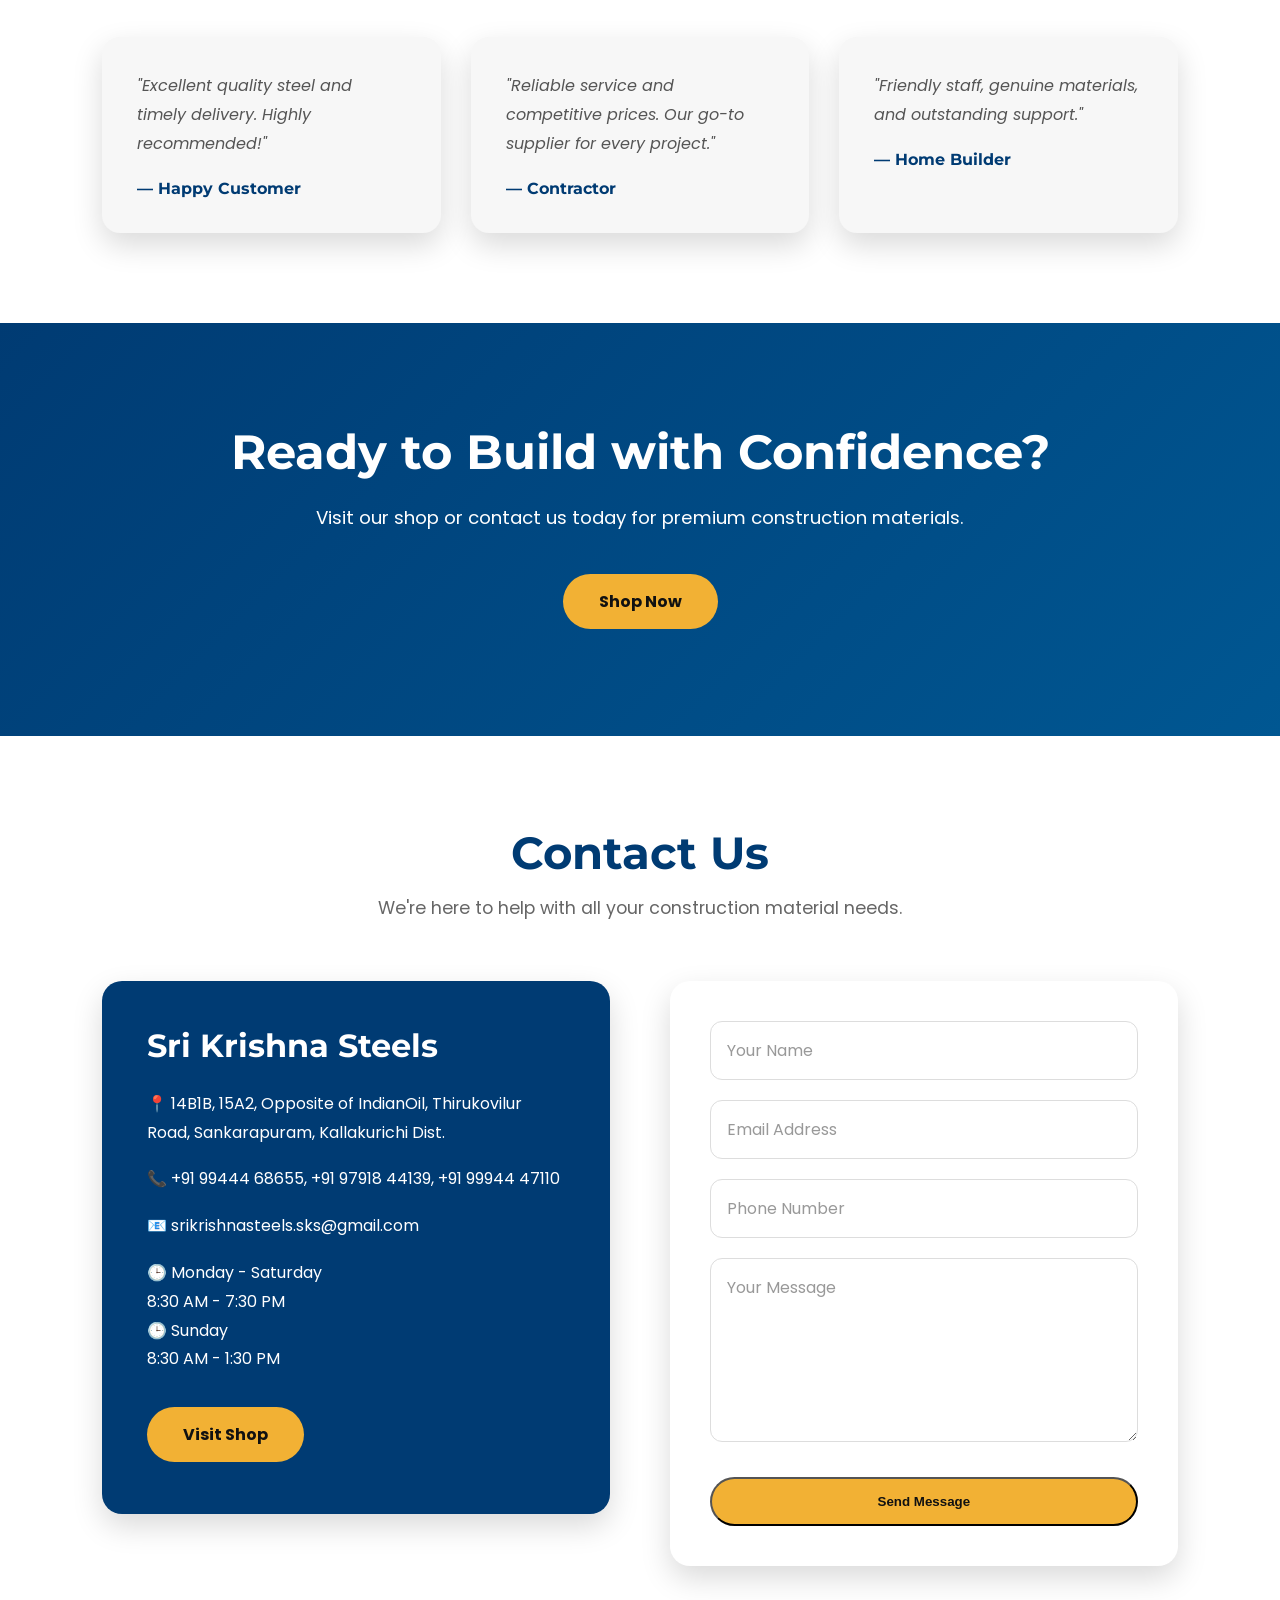
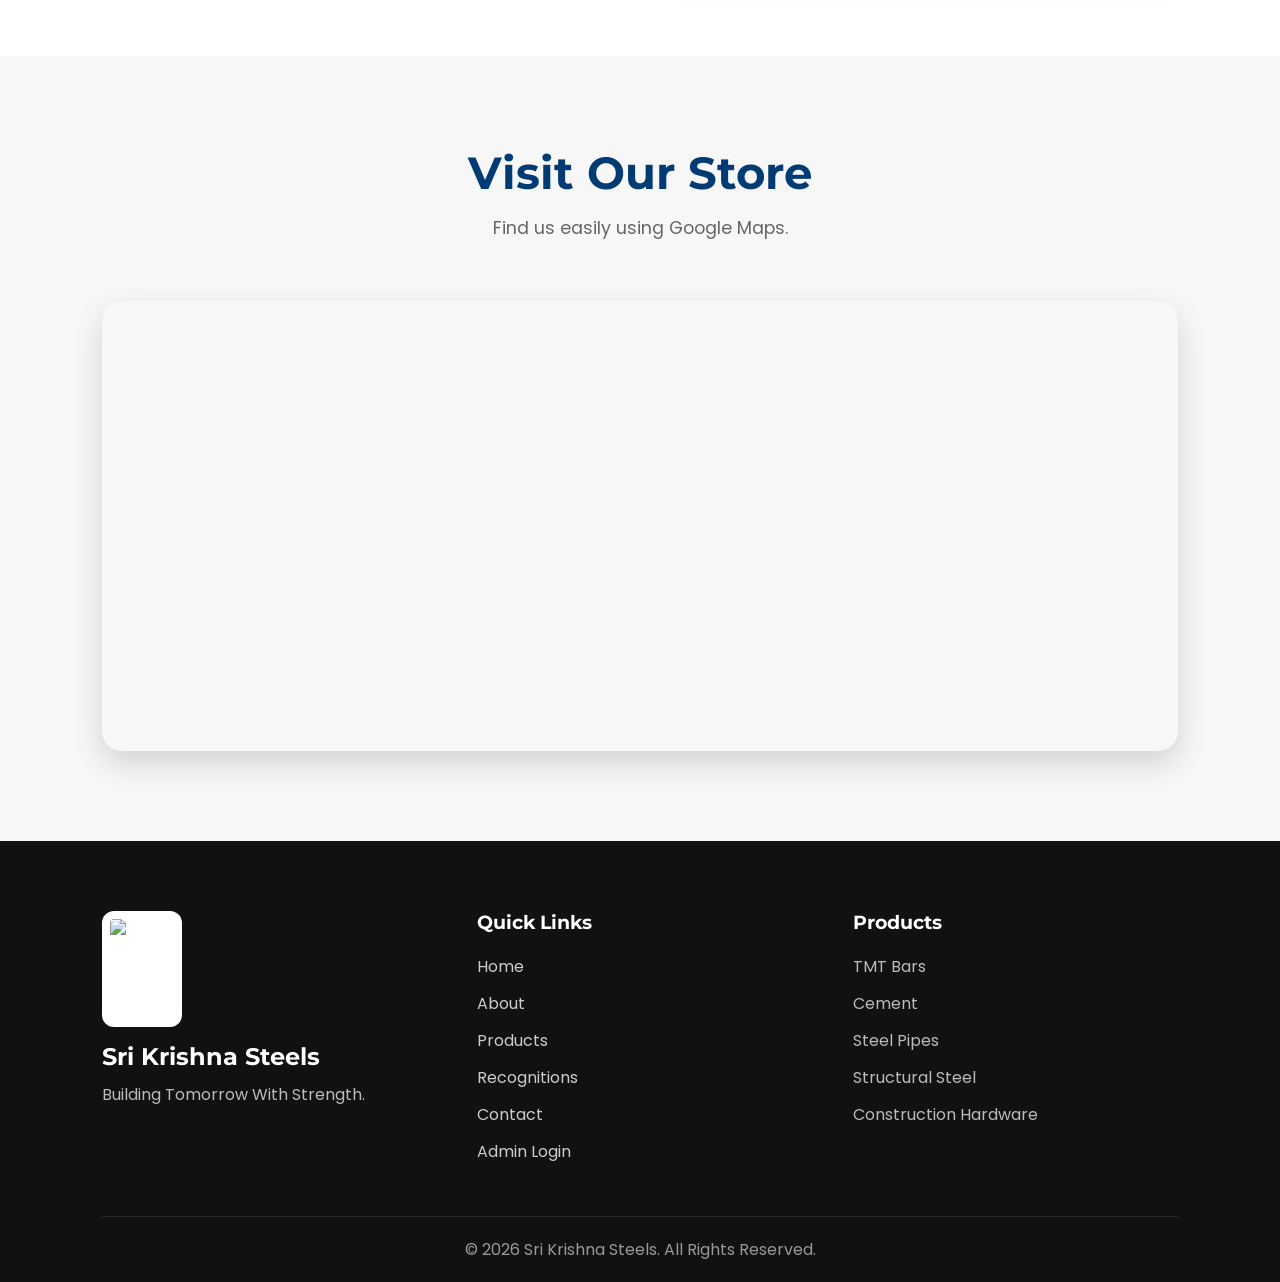
==== commit 21096ade: "Update index.html" ====
--- a/index.html
+++ b/index.html
@@ -437,37 +437,37 @@
     <div class="gallery">
 
         <div class="gallery-item">
-            <img src="https://i.ibb.co/gMpgcH8N/Screenshot-2026-07-06-180015.png"
+            <img src="https://media.licdn.com/dms/image/v2/C5603AQH266-JBLG1GQ/profile-displayphoto-shrink_200_200/profile-displayphoto-shrink_200_200/0/1516988210086?e=2147483647&v=beta&t=MlvysfykApkP9U9Ar-UB8z6J56Nc5_W1SI-dS7wXiCU"
                  alt="Recognition Certificate 1"
                  loading="lazy">
         </div>
 
         <div class="gallery-item">
-            <img src="https://i.ibb.co/PGMqgKNJ/Screenshot-2026-07-06-180029.png"
+            <img src="https://i.ibb.co/KxvdTrVx/Screenshot-2026-07-07-125040.png"
                  alt="Recognition Certificate 2"
                  loading="lazy">
         </div>
 
         <div class="gallery-item">
-            <img src="https://i.ibb.co/XfHz4Dzc/Screenshot-2026-07-06-180043.png"
+            <img src="https://i.ibb.co/CKGf8fWW/Screenshot-2026-07-07-125852.png"
                  alt="Recognition Certificate 3"
                  loading="lazy">
         </div>
 
         <div class="gallery-item">
-            <img src="https://i.postimg.cc/mgWBjw61/Screenshot-2025-07-09-at-7-50-07-PM.png"
+            <img src="https://i.ibb.co/TBx8PhGX/Screenshot-2026-07-07-125503.png"
                  alt="Recognition Certificate 4"
                  loading="lazy">
         </div>
 
         <div class="gallery-item">
-            <img src="https://i.postimg.cc/wTp9c2ry/Screenshot-2025-07-09-at-7-50-17-PM.png"
+            <img src="https://i.ibb.co/R4N2WS4r/Screenshot-2026-07-07-125353.png"
                  alt="Recognition Certificate 5"
                  loading="lazy">
         </div>
 
         <div class="gallery-item">
-            <img src="https://i.postimg.cc/FsNQJRf0/Screenshot-2025-07-09-at-7-50-34-PM.png"
+            <img src="https://i.ibb.co/svPCt0CQ/Screenshot-2026-07-07-125628.png"
                  alt="Recognition Certificate 6"
                  loading="lazy">
         </div>
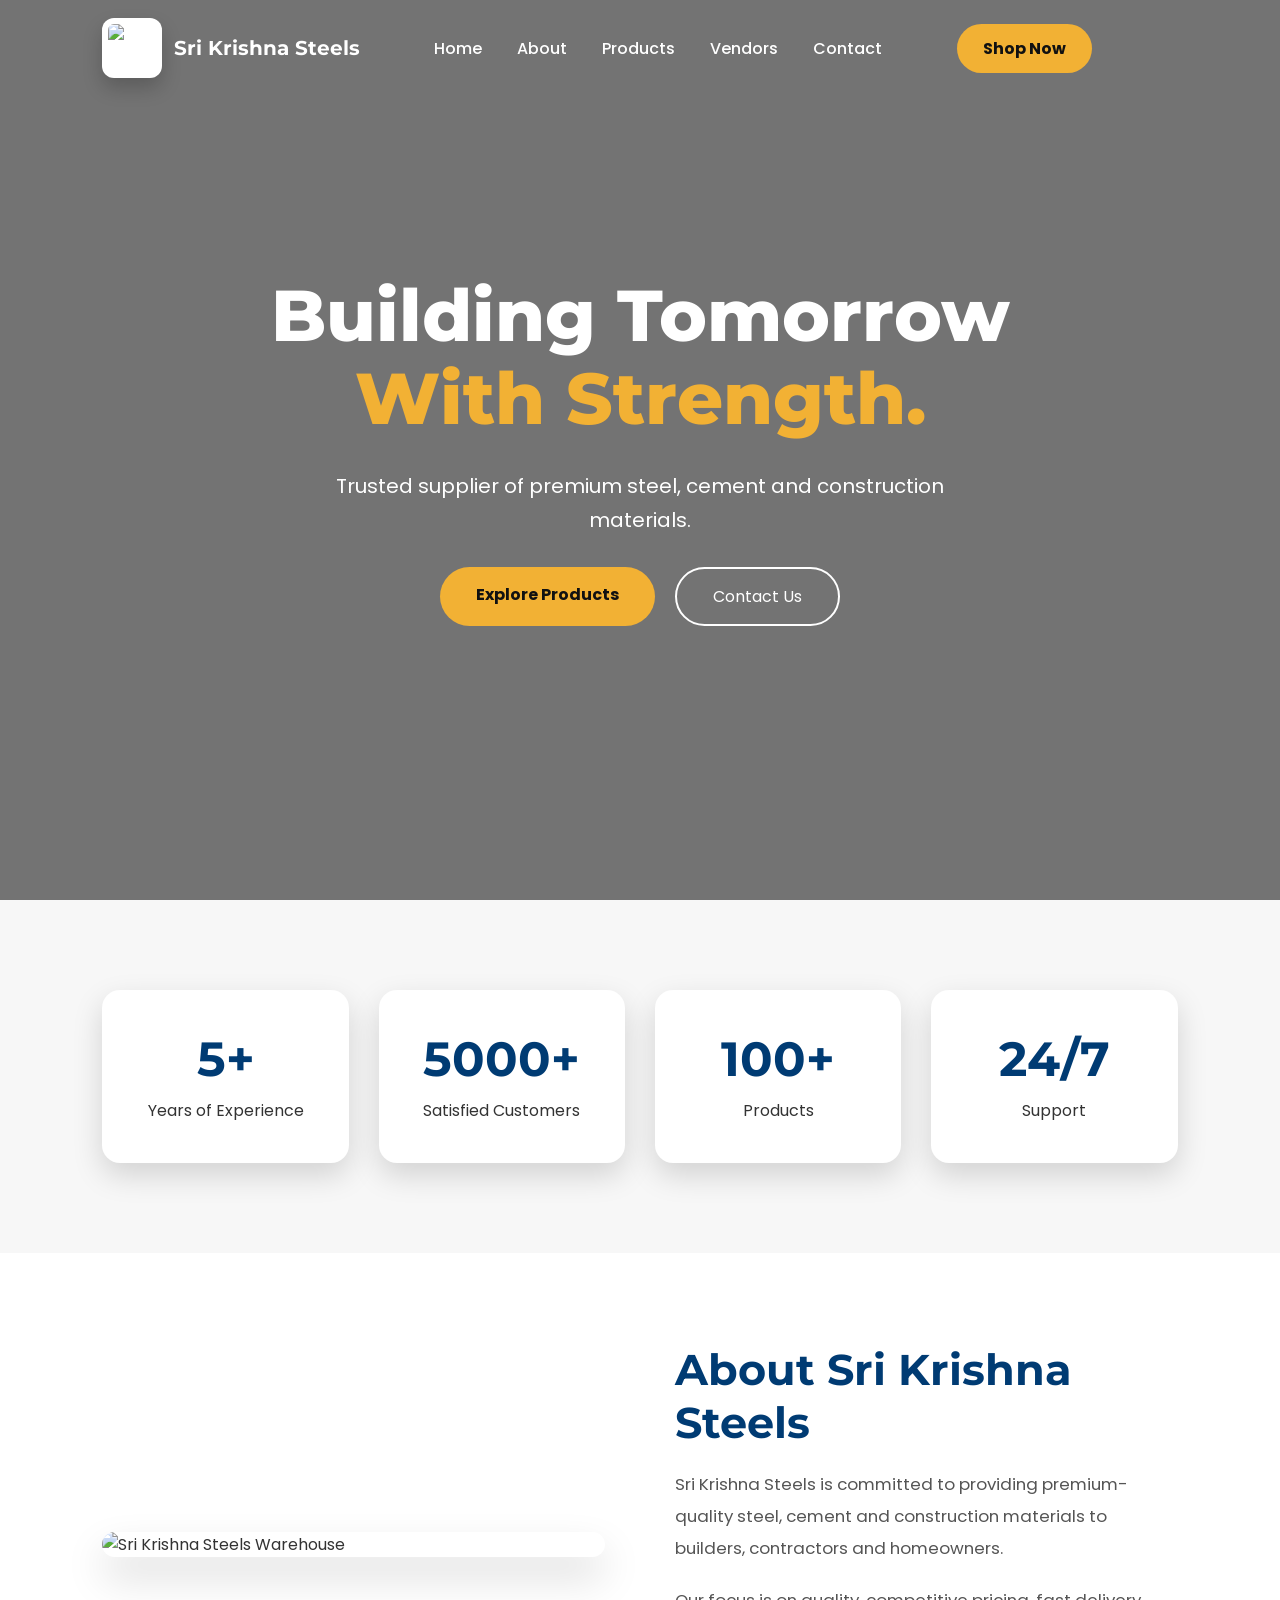
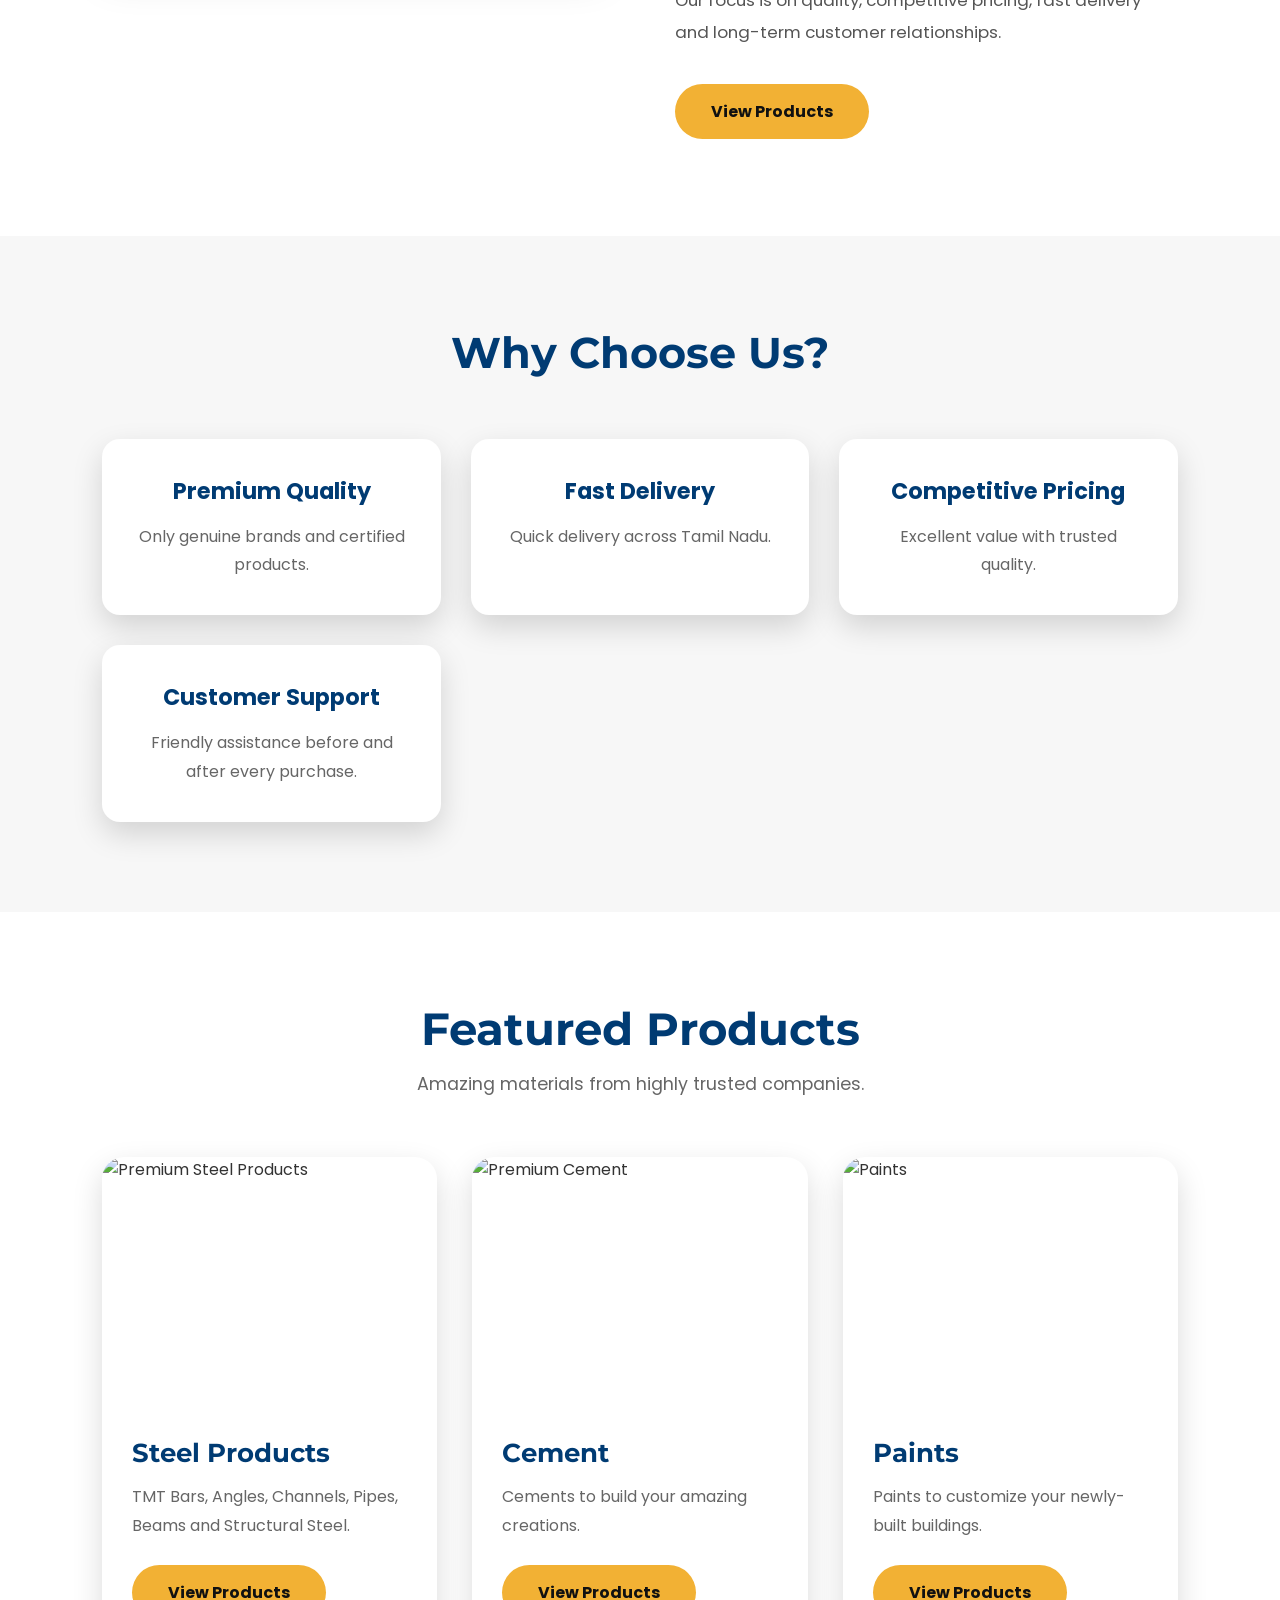
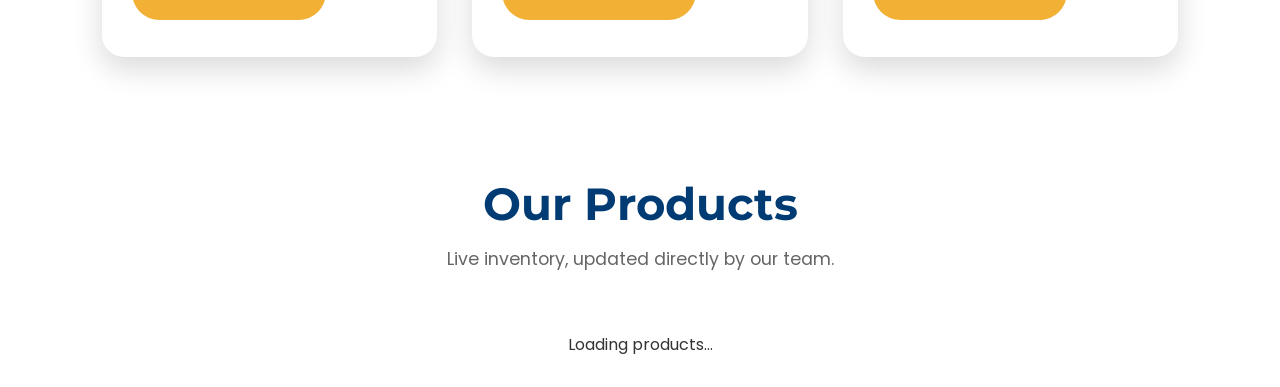
==== commit 6f119ec5: "Refactor index.html for improved structure and clarity" ====
--- a/index.html
+++ b/index.html
@@ -2,378 +2,170 @@
 <html lang="en">
 
 <head>
-
     <meta charset="UTF-8">
     <meta name="viewport" content="width=device-width, initial-scale=1.0">
 
     <title>Sri Krishna Steels | Premium Steel & Cement Supplier</title>
 
-    <meta name="description"
-        content="Sri Krishna Steels - Premium Steel, Cement, Hardware & Construction Materials.">
-
-    <meta name="keywords"
-        content="Steel,Cement,TMT Bars,Construction,Sri Krishna Steels">
-
+    <meta name="description" content="Sri Krishna Steels - Premium Steel, Cement, Hardware & Construction Materials.">
+    <meta name="keywords" content="Steel,Cement,TMT Bars,Construction,Sri Krishna Steels">
     <meta name="author" content="Aadhavan Mathivanan - Website Designer">
-
     <meta name="theme-color" content="#003B73">
-
     <meta name="robot" content="index, follow">
 
     <link rel="icon" href="https://i.postimg.cc/sDcR0d3W/Screenshot-2026-07-01-153919.png">
-
     <link rel="stylesheet" href="style.css">
-
-    <link href="https://fonts.googleapis.com/css2?family=Montserrat:wght@500;700;800&family=Poppins:wght@300;400;500;600&display=swap"
-        rel="stylesheet">
-
+    <link href="https://fonts.googleapis.com/css2?family=Montserrat:wght@500;700;800&family=Poppins:wght@300;400;500;600&display=swap" rel="stylesheet">
 </head>
 
 <body>
 
 <!-- ================= NAVBAR ================= -->
-
 <header>
-
 <nav class="navbar">
-
     <a href="#home" class="logo">
-
-        <img src="https://i.postimg.cc/sDcR0d3W/Screenshot-2026-07-01-153919.png"
-     alt="Sri Krishna Steels Logo"
-     loading="eager">
-      
+        <img src="https://i.postimg.cc/sDcR0d3W/Screenshot-2026-07-01-153919.png" alt="Sri Krishna Steels Logo" loading="eager">
         <span>Sri Krishna Steels</span>
-
     </a>
 
     <ul class="nav-links">
-
         <li><a href="#home">Home</a></li>
-
         <li><a href="#about">About</a></li>
-
         <li><a href="#products">Products</a></li>
-
         <li><a href="#vendors">Vendors</a></li>
-
         <li><a href="#contact">Contact</a></li>
-
     </ul>
 
-    <a href="shop/index.html"
-       class="shop-button">
-
-        Shop Now
-
-    </a>
+    <a href="shop/index.html" class="shop-button">Shop Now</a>
 
     <div class="translate-widget">
-     
         <div id="google_translate_element" class="google-translate-widget"></div>
     </div>
 
     <div class="hamburger">
-
         <span></span>
         <span></span>
         <span></span>
-
-    </div>
-
+    </div>
 </nav>
-
 </header>
 
 <!-- ================= HERO ================= -->
-
 <section class="hero" id="home">
-
     <div class="hero-overlay"></div>
-
     <div class="hero-content">
-
-        <h1>
-
-            Building Tomorrow
-
-            <span>With Strength.</span>
-
-        </h1>
-
-        <p>
-
-            Trusted supplier of premium steel,
-            cement and construction materials.
-
-        </p>
-
+        <h1>Building Tomorrow <span>With Strength.</span></h1>
+        <p>Trusted supplier of premium steel, cement and construction materials.</p>
         <div class="hero-buttons">
-
-            <a href="#products"
-               class="primary-btn">
-
-                Explore Products
-
-            </a>
-
-            <a href="#contact"
-               class="secondary-btn">
-
-                Contact Us
-
-            </a>
-
-        </div>
-
-    </div>
-
+            <a href="#products" class="primary-btn">Explore Products</a>
+            <a href="#contact" class="secondary-btn">Contact Us</a>
+        </div>
+    </div>
 </section>
 
 <!-- ================= STATS ================= -->
-
 <section class="stats">
-
-    <div class="stat-card">
-
+    <div class="stat-card">
         <h2>5+</h2>
-
         <p>Years of Experience</p>
-
-    </div>
-
-    <div class="stat-card">
-
+    </div>
+    <div class="stat-card">
         <h2>5000+</h2>
-
         <p>Satisfied Customers</p>
-
-    </div>
-
-    <div class="stat-card">
-
+    </div>
+    <div class="stat-card">
         <h2>100+</h2>
-
         <p>Products</p>
-
-    </div>
-
-    <div class="stat-card">
-
+    </div>
+    <div class="stat-card">
         <h2>24/7</h2>
-
         <p>Support</p>
-
-    </div>
-
+    </div>
 </section>
 
 <!-- ================= ABOUT ================= -->
-
 <section class="about" id="about">
-
 <div class="about-container">
-
 <div class="about-image">
-
-<img src="https://i.ibb.co/3YjVnnwv/Screenshot-2026-07-06-174318.png"
-     alt="Sri Krishna Steels Warehouse">
-
-</div>
-
+    <img src="https://i.ibb.co/3YjVnnwv/Screenshot-2026-07-06-174318.png" alt="Sri Krishna Steels Warehouse">
+</div>
 <div class="about-content">
-
-<h2>
-
-About Sri Krishna Steels
-
-</h2>
-
-<p>
-
-Sri Krishna Steels is committed to
-providing premium-quality steel,
-cement and construction materials
-to builders, contractors and
-homeowners.
-
-</p>
-
-<p>
-
-Our focus is on quality,
-competitive pricing,
-fast delivery
-and long-term customer relationships.
-
-</p>
-
-<a href="#products"
-class="primary-btn">
-
-View Products
-
-</a>
-
-</div>
-
-</div>
-
+    <h2>About Sri Krishna Steels</h2>
+    <p>Sri Krishna Steels is committed to providing premium-quality steel, cement and construction materials to builders, contractors and homeowners.</p>
+    <p>Our focus is on quality, competitive pricing, fast delivery and long-term customer relationships.</p>
+    <a href="#products" class="primary-btn">View Products</a>
+</div>
+</div>
 </section>
 
 <!-- ================= FEATURES ================= -->
-
 <section class="why-us">
-
-<h2>
-
-Why Choose Us?
-
-</h2>
-
+<h2>Why Choose Us?</h2>
 <div class="features-grid">
-
-<div class="feature-card">
-
-<h3>Premium Quality</h3>
-
-<p>
-
-Only genuine brands and certified products.
-
-</p>
-
-</div>
-
-<div class="feature-card">
-
-<h3>Fast Delivery</h3>
-
-<p>
-
-Quick delivery across Tamil Nadu.
-
-</p>
-
-</div>
-
-<div class="feature-card">
-
-<h3>Competitive Pricing</h3>
-
-<p>
-
-Excellent value with trusted quality.
-
-</p>
-
-</div>
-
-<div class="feature-card">
-
-<h3>Customer Support</h3>
-
-<p>
-
-Friendly assistance before and after every purchase.
-
-</p>
-
-</div>
-
-</div>
-
-</section>
+    <div class="feature-card">
+        <h3>Premium Quality</h3>
+        <p>Only genuine brands and certified products.</p>
+    </div>
+    <div class="feature-card">
+        <h3>Fast Delivery</h3>
+        <p>Quick delivery across Tamil Nadu.</p>
+    </div>
+    <div class="feature-card">
+        <h3>Competitive Pricing</h3>
+        <p>Excellent value with trusted quality.</p>
+    </div>
+    <div class="feature-card">
+        <h3>Customer Support</h3>
+        <p>Friendly assistance before and after every purchase.</p>
+    </div>
+</div>
+</section>
+
 <!-- ================= PRODUCTS ================= -->
-
 <section class="products" id="products">
-
     <div class="section-title">
         <h2>Featured Products</h2>
         <p>Amazing materials from highly trusted companies.</p>
     </div>
 
     <div class="product-grid">
-
         <div class="card">
-
-            <img src="https://www.morecambemetals.co.uk/wp-content/uploads/2018/03/stainless-steel.jpg"
-                 alt="Premium Steel Products">
-
+            <img src="https://www.morecambemetals.co.uk/wp-content/uploads/2018/03/stainless-steel.jpg" alt="Premium Steel Products">
             <div class="card-content">
-
                 <h3>Steel Products</h3>
-
-                <p>
-                    TMT Bars, Angles, Channels, Pipes,
-                    Beams and Structural Steel.
-                </p>
-
-                <a href="shop/index.html" class="primary-btn">
-                    View Products
-                </a>
-
+                <p>TMT Bars, Angles, Channels, Pipes, Beams and Structural Steel.</p>
+                <a href="shop/index.html" class="primary-btn">View Products</a>
             </div>
-
         </div>
 
         <div class="card">
-
-            <img src="https://s7ap1.scene7.com/is/image/TslDXP/cement-the-foundation-of-modern-construction?fmt=webp-alpha
-                 alt="Premium Cement">
-
+            <!-- FIXED: Added missing closing quote to src parameter below -->
+            <img src="https://s7ap1.scene7.com/is/image/TslDXP/cement-the-foundation-of-modern-construction?fmt=webp-alpha" alt="Premium Cement">
             <div class="card-content">
-
                 <h3>Cement</h3>
-
-                <p>
-                    Cements to build your amazing creations.
-                </p>
-
-                <a href="shop/index.html" class="primary-btn">
-                    View Products
-                </a>
-
+                <p>Cements to build your amazing creations.</p>
+                <a href="shop/index.html" class="primary-btn">View Products</a>
             </div>
-
         </div>
 
         <div class="card">
-
-            <img src="https://i0.wp.com/movingtips.wpengine.com/wp-content/uploads/2021/04/concrete-paint.jpg?fit=400%2C683&ssl=1"
-                 alt="Paints">
-
+            <img src="https://i0.wp.com/movingtips.wpengine.com/wp-content/uploads/2021/04/concrete-paint.jpg?fit=400%2C683&ssl=1" alt="Paints">
             <div class="card-content">
-
                 <h3>Paints</h3>
-
-                <p>
-                    Paints to customize your newly-built buildings.
-                </p>
-
-                <a href="shop/index.html" class="primary-btn">
-                    View Products
-                </a>
-
+                <p>Paints to customize your newly-built buildings.</p>
+                <a href="shop/index.html" class="primary-btn">View Products</a>
             </div>
-
-        </div>
-
-    </div>
-
+        </div>
+    </div>
 </section>
 
 <!-- ================= LIVE INVENTORY ================= -->
-
 <section id="ourProducts">
-
     <div class="section-title">
         <h2>Our Products</h2>
         <p>Live inventory, updated directly by our team.</p>
     </div>
-
     <div id="productList">Loading products...</div>
-
 </section>
 
 <style>
@@ -385,6 +177,7 @@
     .product-card .stock { font-size: 13px; color: #777; margin-top: 4px; }
 </style>
 
+<!-- ================= SCRIPTS AREA ================= -->
 <script type="module">
     import { db } from "./firebase-config.js";
     import { collection, getDocs } from "https://www.gstatic.com/firebasejs/10.13.0/firebase-firestore.js";
@@ -405,415 +198,27 @@
                 const card = document.createElement("div");
                 card.className = "product-card";
                 card.innerHTML = `
-                    <h4>${item.name}</h4>
-                    <div class="price">₹${item.price}</div>
+                    <h4>${item.name || "Unnamed Product"}</h4>
+                    <div class="price">₹${item.price || 0}</div>
                     <div class="stock">${item.stock > 0 ? "In stock: " + item.stock : "Out of stock"}</div>
                 `;
                 listDiv.appendChild(card);
             });
         } catch (err) {
-            listDiv.innerHTML = "<p>Unable to load products right now.</p>";
-            console.error(err);
+            console.error("Firestore Loading Failed: ", err);
+            listDiv.innerHTML = "<p style='color:red;'>Failed to load live items.</p>";
         }
     }
 
+    // Run inventory fetching immediately
     loadPublicItems();
 </script>
 
-<!-- ================ VENDORS ================= -->
-
-<section class="vendors" id="vendors">
-
-    <div class="section-title">
-
-        <h2>Our Vendors</h2>
-
-        <p>
-           Those who have provided us with materials and are nationally trusted.
-        </p>
-
-    </div>
-
-    <div class="gallery">
-
-        <div class="gallery-item">
-            <img src="https://media.licdn.com/dms/image/v2/C5603AQH266-JBLG1GQ/profile-displayphoto-shrink_200_200/profile-displayphoto-shrink_200_200/0/1516988210086?e=2147483647&v=beta&t=MlvysfykApkP9U9Ar-UB8z6J56Nc5_W1SI-dS7wXiCU"
-                 alt="Recognition Certificate 1"
-                 loading="lazy">
-        </div>
-
-        <div class="gallery-item">
-            <img src="https://i.ibb.co/KxvdTrVx/Screenshot-2026-07-07-125040.png"
-                 alt="Recognition Certificate 2"
-                 loading="lazy">
-        </div>
-
-        <div class="gallery-item">
-            <img src="https://i.ibb.co/CKGf8fWW/Screenshot-2026-07-07-125852.png"
-                 alt="Recognition Certificate 3"
-                 loading="lazy">
-        </div>
-
-        <div class="gallery-item">
-            <img src="https://i.ibb.co/TBx8PhGX/Screenshot-2026-07-07-125503.png"
-                 alt="Recognition Certificate 4"
-                 loading="lazy">
-        </div>
-
-        <div class="gallery-item">
-            <img src="https://i.ibb.co/R4N2WS4r/Screenshot-2026-07-07-125353.png"
-                 alt="Recognition Certificate 5"
-                 loading="lazy">
-        </div>
-
-        <div class="gallery-item">
-            <img src="https://i.ibb.co/svPCt0CQ/Screenshot-2026-07-07-125628.png"
-                 alt="Recognition Certificate 6"
-                 loading="lazy">
-        </div>
-
-    </div>
-
-</section>
-
-<!-- ================= TESTIMONIALS ================= -->
-
-<section class="testimonials">
-
-    <div class="section-title">
-
-        <h2>What Our Customers Say</h2>
-
-        <p>Trusted by builders, contractors and homeowners.</p>
-
-    </div>
-
-    <div class="testimonial-grid">
-
-        <div class="testimonial-card">
-
-            <p>
-                "Excellent quality steel and timely delivery.
-                Highly recommended!"
-            </p>
-
-            <h4>— Happy Customer</h4>
-
-        </div>
-
-        <div class="testimonial-card">
-
-            <p>
-                "Reliable service and competitive prices.
-                Our go-to supplier for every project."
-            </p>
-
-            <h4>— Contractor</h4>
-
-        </div>
-
-        <div class="testimonial-card">
-
-            <p>
-                "Friendly staff, genuine materials,
-                and outstanding support."
-            </p>
-
-            <h4>— Home Builder</h4>
-
-        </div>
-
-    </div>
-
-</section>
-
-<!-- ================= CALL TO ACTION ================= -->
-
-<section class="cta">
-
-    <div class="cta-content">
-
-        <h2>
-            Ready to Build with Confidence?
-        </h2>
-
-        <p>
-            Visit our shop or contact us today for
-            premium construction materials.
-        </p>
-
-        <a href="shop/index.html" class="primary-btn">
-
-            Shop Now
-
-        </a>
-
-    </div>
-
-</section>
-
-<!-- ================= CONTACT ================= -->
-
-<section class="contact" id="contact">
-
-    <div class="section-title">
-
-        <h2>Contact Us</h2>
-
-        <p>We're here to help with all your construction material needs.</p>
-
-    </div>
-
-    <div class="contact-container">
-
-        <div class="contact-info">
-
-            <h3>Sri Krishna Steels</h3>
-
-            <p>
-                📍 14B1B, 15A2, Opposite of IndianOil, Thirukovilur Road, Sankarapuram, Kallakurichi Dist.
-            </p>
-
-            <p>
-                📞 +91 99444 68655, +91 97918 44139, +91 99944 47110
-            </p>
-
-            <p>
-                📧 srikrishnasteels.sks@gmail.com
-            </p>
-
-            <p>
-                🕒 Monday - Saturday
-                <br>
-                8:30 AM - 7:30 PM
-                <br>
-                🕒 Sunday
-                <br> 
-                8:30 AM - 1:30 PM
-            </p>
-
-            <a href="shop/index.html" class="primary-btn">
-                Visit Shop
-            </a>
-
-        </div>
-
-        <div class="contact-form">
-
-            <form>
-
-                <input
-                    type="text"
-                    placeholder="Your Name"
-                    required>
-
-                <input
-                    type="email"
-                    placeholder="Email Address"
-                    required>
-
-                <input
-                    type="tel"
-                    placeholder="Phone Number">
-
-                <textarea
-                    rows="6"
-                    placeholder="Your Message"
-                    required></textarea>
-
-                <button
-                    type="submit"
-                    class="primary-btn">
-
-                    Send Message
-
-                </button>
-
-            </form>
-
-        </div>
-
-    </div>
-
-</section>
-
-<!-- ================= LOCATION ================= -->
-
-<section class="location">
-
-    <div class="section-title">
-
-        <h2>Visit Our Store</h2>
-
-        <p>Find us easily using Google Maps.</p>
-
-    </div>
-
-    <div class="map-container">
-
-        <iframe
-            src="https://www.google.com/maps/embed?pb=!1m18!1m12!1m3!1d4631.161232054266!2d78.91772387571271!3d11.890727037651658!2m3!1f0!2f0!3f0!3m2!1i1024!2i768!4f13.1!3m3!1m2!1s0x3bac9dcfaaaaaaab%3A0xd84054ec8c685419!2sSri%20Krishna%20Steels!5e1!3m2!1sen!2sin!4v1783314128867!5m2!1sen!2sin"
-            width="100%"
-            height="450"
-            style="border:0;"
-            loading="lazy"
-            allowfullscreen>
-        </iframe>
-
-    </div>
-
-</section>
-
-<!-- ================= FOOTER ================= -->
-
-<footer>
-
-    <div class="footer-container">
-
-        <div class="footer-logo">
-
-            <img
-            src="https://i.postimg.cc/sDcR0d3W/Screenshot-2026-07-01-153919.png"
-            alt="Sri Krishna Steels Logo">
-
-            <h2>Sri Krishna Steels</h2>
-
-            <p>
-
-                Building Tomorrow With Strength.
-
-            </p>
-
-        </div>
-
-        <div class="footer-links">
-
-            <h3>Quick Links</h3>
-
-            <a href="#home">Home</a>
-
-            <a href="#about">About</a>
-
-            <a href="#products">Products</a>
-
-            <a href="#recognitions">Recognitions</a>
-
-            <a href="#contact">Contact</a>
-
-            <a href="admin-login.html">Admin Login</a>
-
-        </div>
-
-        <div class="footer-products">
-
-            <h3>Products</h3>
-
-            <p>TMT Bars</p>
-
-            <p>Cement</p>
-
-            <p>Steel Pipes</p>
-
-            <p>Structural Steel</p>
-
-            <p>Construction Hardware</p>
-
-        </div>
-
-    </div>
-
-    <div class="footer-bottom">
-
-        © 2026 Sri Krishna Steels.
-        All Rights Reserved.
-
-    </div>
-
-</footer>
-
-<!-- ================= WHATSAPP BUTTON ================= -->
-
-<a href="https://wa.me/919944468655" 
-   class="whatsapp-float" 
-   target="_blank" 
-   rel="noopener noreferrer"
-   aria-label="Chat with us on WhatsApp">
-
-    <svg viewBox="0 0 32 32" width="32" height="32" fill="white">
-        <path d="M16 0C7.163 0 0 7.163 0 16c0 2.837.738 5.5 2.03 7.813L0 32l8.42-2.01A15.93 15.93 0 0 0 16 32c8.837 0 16-7.163 16-16S24.837 0 16 0zm0 29.333c-2.5 0-4.857-.68-6.887-1.867l-.494-.293-5.007 1.196 1.234-4.867-.32-.5A13.28 13.28 0 0 1 2.667 16c0-7.363 5.97-13.333 13.333-13.333S29.333 8.637 29.333 16 23.363 29.333 16 29.333zm7.297-9.98c-.4-.2-2.363-1.167-2.73-1.3-.366-.133-.633-.2-.9.2-.266.4-1.033 1.3-1.266 1.567-.233.267-.467.3-.867.1-.4-.2-1.69-.623-3.22-1.987-1.19-1.06-1.993-2.37-2.227-2.77-.233-.4-.025-.617.175-.817.18-.18.4-.467.6-.7.2-.233.267-.4.4-.667.133-.267.067-.5-.033-.7-.1-.2-.9-2.167-1.233-2.967-.325-.78-.655-.675-.9-.688-.233-.012-.5-.014-.767-.014-.267 0-.7.1-1.067.5-.367.4-1.4 1.367-1.4 3.333s1.433 3.867 1.633 4.133c.2.267 2.82 4.307 6.833 6.037.955.412 1.7.658 2.28.842.958.305 1.83.262 2.518.159.768-.115 2.363-.966 2.696-1.9.333-.933.333-1.733.233-1.9-.1-.167-.367-.267-.767-.467z"/>
-    </svg>
-
-</a>
-
-<style>
-    .whatsapp-float {
-        position: fixed;
-        bottom: 24px;
-        right: 24px;
-        background-color: #25D366;
-        width: 56px;
-        height: 56px;
-        border-radius: 50%;
-        display: flex;
-        align-items: center;
-        justify-content: center;
-        box-shadow: 0 4px 12px rgba(0,0,0,0.25);
-        z-index: 999;
-        transition: transform 0.2s ease;
-    }
-    .whatsapp-float:hover {
-        transform: scale(1.08);
-    }
-</style>
-
-<!-- ================= BACK TO TOP ================= -->
-
-<button id="topBtn">
-
-↑
-
-</button>
-
-<script type="text/javascript">
-    function googleTranslateElementInit() {
-        new google.translate.TranslateElement({
-            pageLanguage: 'en',
-            includedLanguages: 'en,ta,hi,te,ml,kn,fr,de,es,ar,zh-CN,ja',
-            layout: google.translate.TranslateElement.InlineLayout.SIMPLE,
-            autoDisplay: false
-        }, 'google_translate_element');
-    }
-</script>
-<script type="text/javascript" src="https://translate.google.com/translate_a/element.js?cb=googleTranslateElementInit"></script>
-
-<script src="script.js"></script>
-
-<script>
-    // Hide the WhatsApp button whenever the Back to Top button becomes visible
-    (function() {
-        const topBtn = document.getElementById('topBtn');
-        const waBtn = document.querySelector('.whatsapp-float');
-
-        function syncWhatsAppVisibility() {
-            if (!topBtn || !waBtn) return;
-            const topBtnVisible = window.getComputedStyle(topBtn).display !== 'none' 
-                && window.getComputedStyle(topBtn).visibility !== 'hidden'
-                && window.getComputedStyle(topBtn).opacity !== '0';
-            waBtn.style.display = topBtnVisible ? 'none' : 'flex';
-        }
-
-        // Re-check whenever topBtn's style/class changes (however script.js toggles it)
-        const observer = new MutationObserver(syncWhatsAppVisibility);
-        if (topBtn) {
-            observer.observe(topBtn, { attributes: true, attributeFilter: ['style', 'class'] });
-        }
-
-        // Also check on scroll, in case visibility is scroll-driven without attribute changes
-        window.addEventListener('scroll', syncWhatsAppVisibility);
-        syncWhatsAppVisibility();
-    })();
-</script>
+<!-- Link main script logic safely as an ECMAScript module -->
+<script type="module" src="script.js"></script>
+
+<!-- Embedded Google Translate Core Engine Loader -->
+<script src="https://google.com"></script>
 
 </body>
-
 </html>
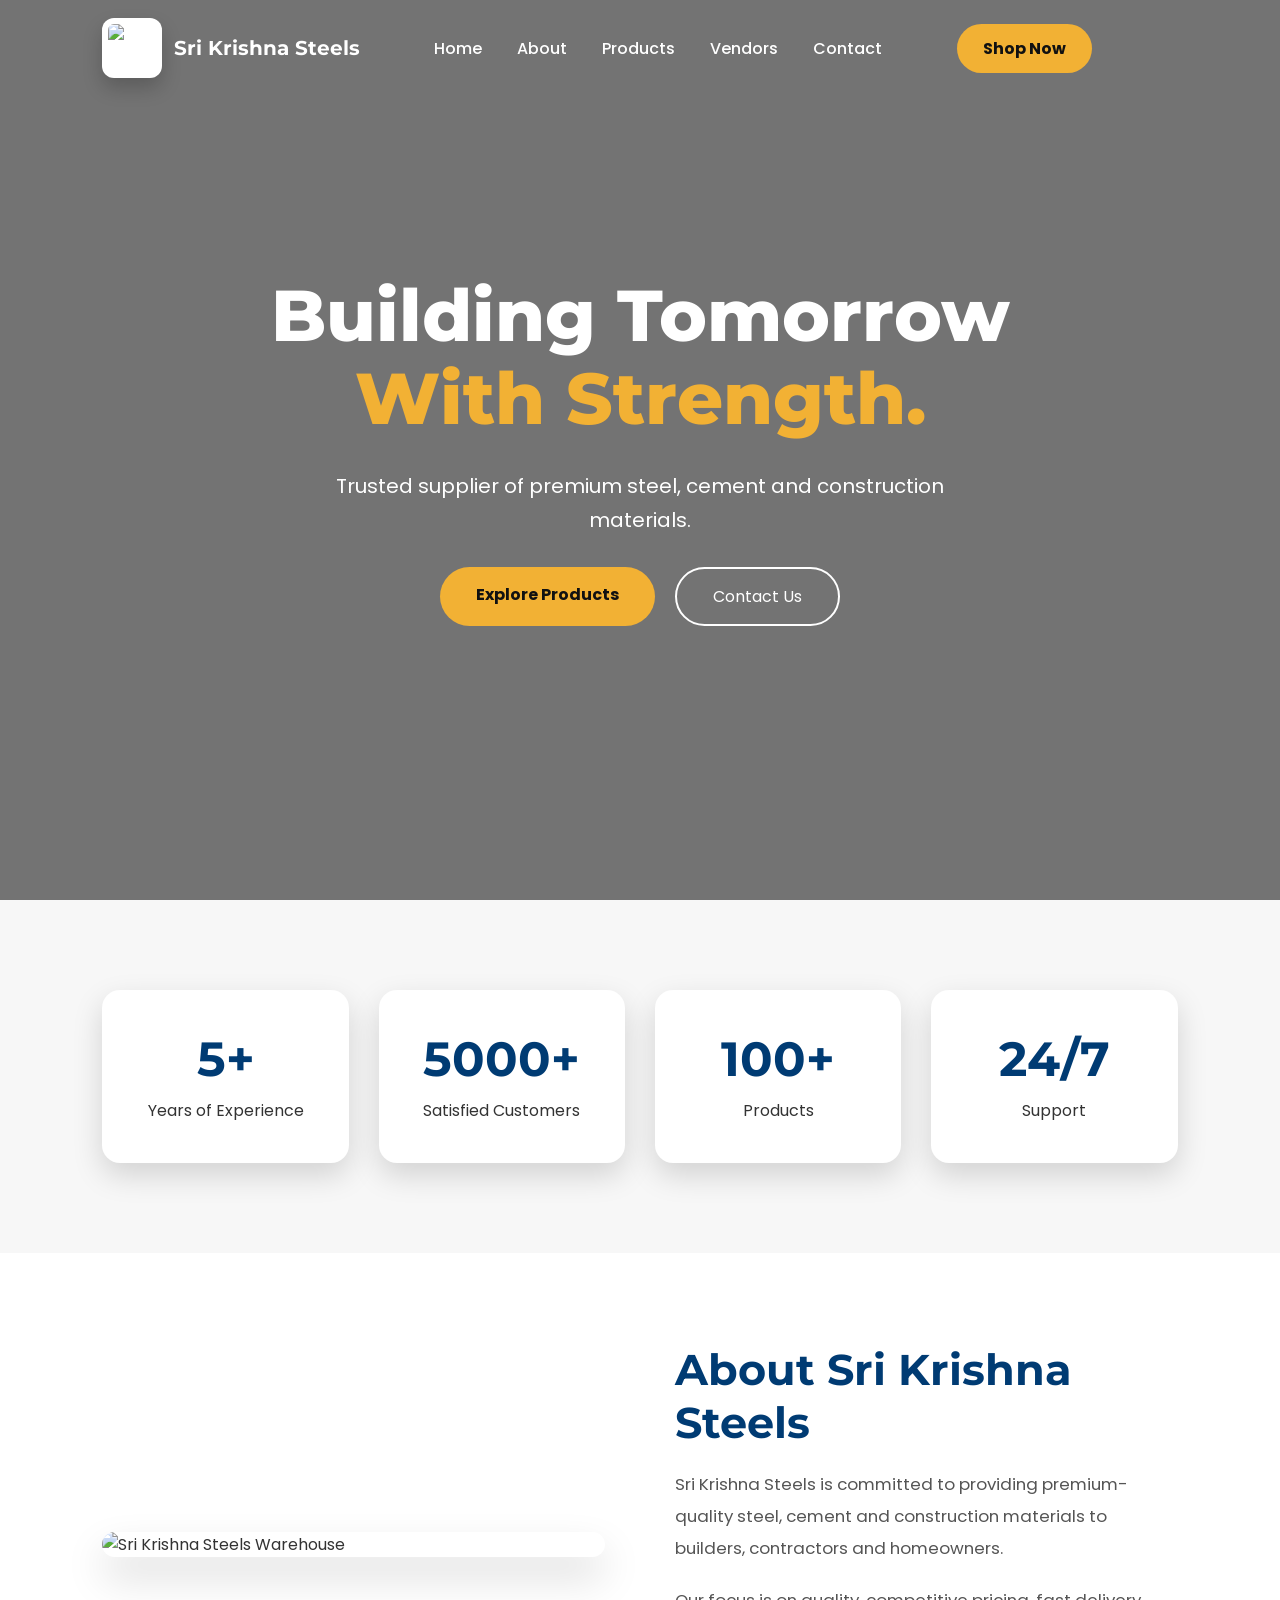
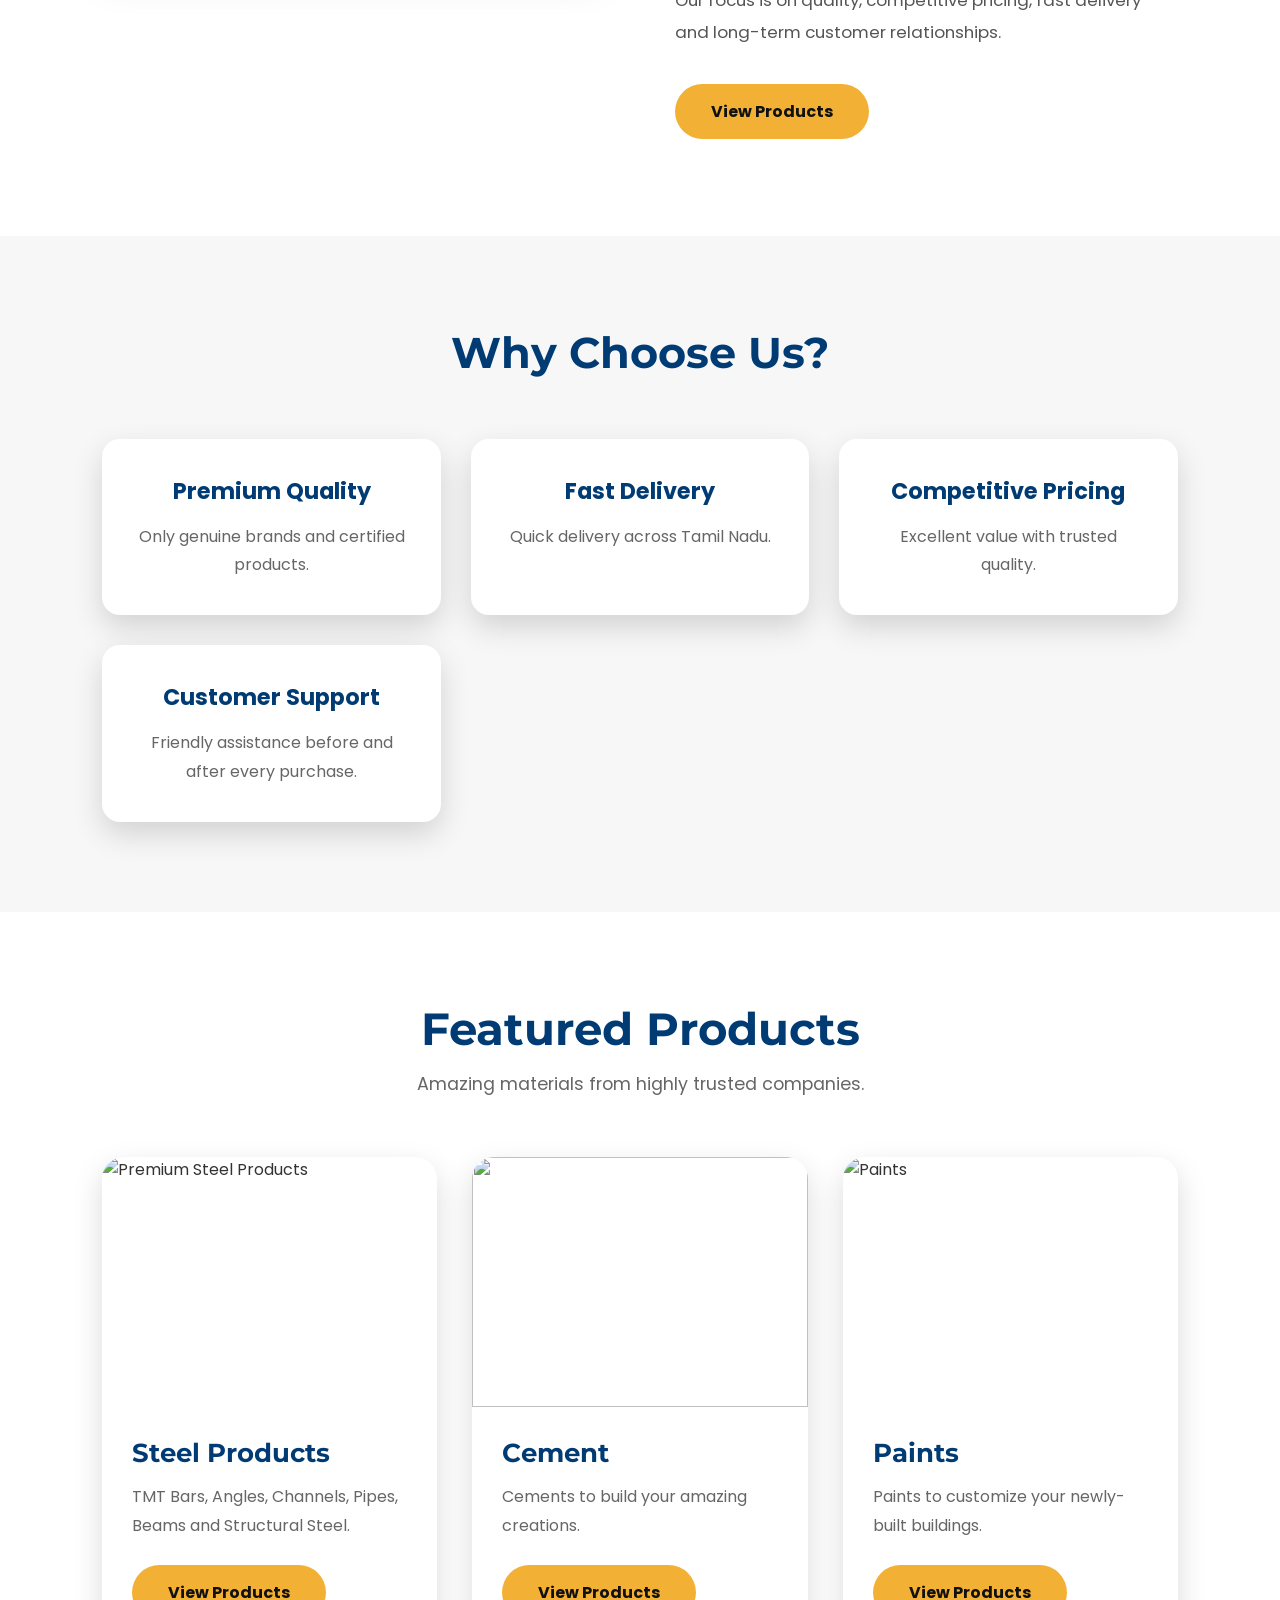
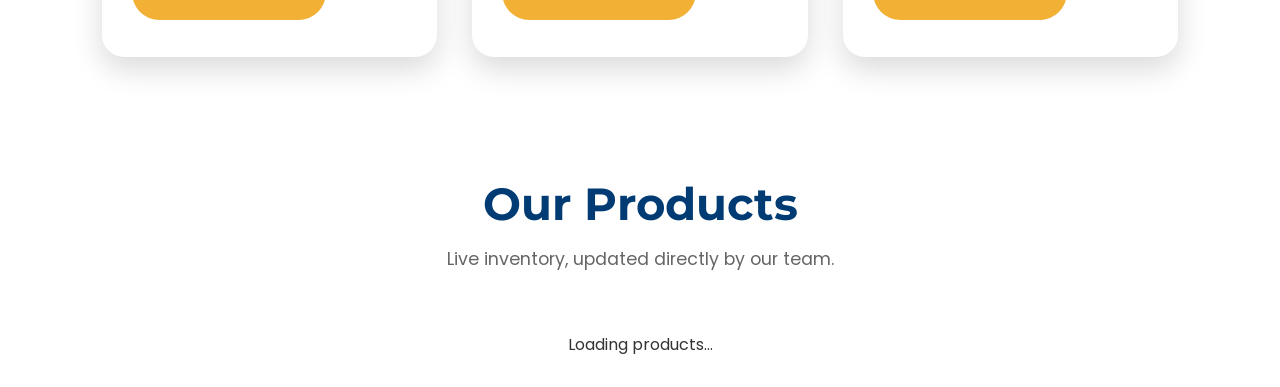
==== commit 21f8537d: "Improve error message and integrate Google Translate Updated error handling for product loading and " ====
--- a/index.html
+++ b/index.html
@@ -2,170 +2,378 @@
 <html lang="en">
 
 <head>
+
     <meta charset="UTF-8">
     <meta name="viewport" content="width=device-width, initial-scale=1.0">
 
     <title>Sri Krishna Steels | Premium Steel & Cement Supplier</title>
 
-    <meta name="description" content="Sri Krishna Steels - Premium Steel, Cement, Hardware & Construction Materials.">
-    <meta name="keywords" content="Steel,Cement,TMT Bars,Construction,Sri Krishna Steels">
+    <meta name="description"
+        content="Sri Krishna Steels - Premium Steel, Cement, Hardware & Construction Materials.">
+
+    <meta name="keywords"
+        content="Steel,Cement,TMT Bars,Construction,Sri Krishna Steels">
+
     <meta name="author" content="Aadhavan Mathivanan - Website Designer">
+
     <meta name="theme-color" content="#003B73">
+
     <meta name="robot" content="index, follow">
 
     <link rel="icon" href="https://i.postimg.cc/sDcR0d3W/Screenshot-2026-07-01-153919.png">
+
     <link rel="stylesheet" href="style.css">
-    <link href="https://fonts.googleapis.com/css2?family=Montserrat:wght@500;700;800&family=Poppins:wght@300;400;500;600&display=swap" rel="stylesheet">
+
+    <link href="https://fonts.googleapis.com/css2?family=Montserrat:wght@500;700;800&family=Poppins:wght@300;400;500;600&display=swap"
+        rel="stylesheet">
+
 </head>
 
 <body>
 
 <!-- ================= NAVBAR ================= -->
+
 <header>
+
 <nav class="navbar">
+
     <a href="#home" class="logo">
-        <img src="https://i.postimg.cc/sDcR0d3W/Screenshot-2026-07-01-153919.png" alt="Sri Krishna Steels Logo" loading="eager">
+
+        <img src="https://i.postimg.cc/sDcR0d3W/Screenshot-2026-07-01-153919.png"
+     alt="Sri Krishna Steels Logo"
+     loading="eager">
+      
         <span>Sri Krishna Steels</span>
+
     </a>
 
     <ul class="nav-links">
+
         <li><a href="#home">Home</a></li>
+
         <li><a href="#about">About</a></li>
+
         <li><a href="#products">Products</a></li>
+
         <li><a href="#vendors">Vendors</a></li>
+
         <li><a href="#contact">Contact</a></li>
+
     </ul>
 
-    <a href="shop/index.html" class="shop-button">Shop Now</a>
+    <a href="shop/index.html"
+       class="shop-button">
+
+        Shop Now
+
+    </a>
 
     <div class="translate-widget">
+     
         <div id="google_translate_element" class="google-translate-widget"></div>
     </div>
 
     <div class="hamburger">
+
         <span></span>
         <span></span>
         <span></span>
-    </div>
+
+    </div>
+
 </nav>
+
 </header>
 
 <!-- ================= HERO ================= -->
+
 <section class="hero" id="home">
+
     <div class="hero-overlay"></div>
+
     <div class="hero-content">
-        <h1>Building Tomorrow <span>With Strength.</span></h1>
-        <p>Trusted supplier of premium steel, cement and construction materials.</p>
+
+        <h1>
+
+            Building Tomorrow
+
+            <span>With Strength.</span>
+
+        </h1>
+
+        <p>
+
+            Trusted supplier of premium steel,
+            cement and construction materials.
+
+        </p>
+
         <div class="hero-buttons">
-            <a href="#products" class="primary-btn">Explore Products</a>
-            <a href="#contact" class="secondary-btn">Contact Us</a>
+
+            <a href="#products"
+               class="primary-btn">
+
+                Explore Products
+
+            </a>
+
+            <a href="#contact"
+               class="secondary-btn">
+
+                Contact Us
+
+            </a>
+
         </div>
-    </div>
+
+    </div>
+
 </section>
 
 <!-- ================= STATS ================= -->
+
 <section class="stats">
+
     <div class="stat-card">
+
         <h2>5+</h2>
+
         <p>Years of Experience</p>
-    </div>
+
+    </div>
+
     <div class="stat-card">
+
         <h2>5000+</h2>
+
         <p>Satisfied Customers</p>
-    </div>
+
+    </div>
+
     <div class="stat-card">
+
         <h2>100+</h2>
+
         <p>Products</p>
-    </div>
+
+    </div>
+
     <div class="stat-card">
+
         <h2>24/7</h2>
+
         <p>Support</p>
-    </div>
+
+    </div>
+
 </section>
 
 <!-- ================= ABOUT ================= -->
+
 <section class="about" id="about">
+
 <div class="about-container">
+
 <div class="about-image">
-    <img src="https://i.ibb.co/3YjVnnwv/Screenshot-2026-07-06-174318.png" alt="Sri Krishna Steels Warehouse">
-</div>
+
+<img src="https://i.ibb.co/3YjVnnwv/Screenshot-2026-07-06-174318.png"
+     alt="Sri Krishna Steels Warehouse">
+
+</div>
+
 <div class="about-content">
-    <h2>About Sri Krishna Steels</h2>
-    <p>Sri Krishna Steels is committed to providing premium-quality steel, cement and construction materials to builders, contractors and homeowners.</p>
-    <p>Our focus is on quality, competitive pricing, fast delivery and long-term customer relationships.</p>
-    <a href="#products" class="primary-btn">View Products</a>
-</div>
-</div>
+
+<h2>
+
+About Sri Krishna Steels
+
+</h2>
+
+<p>
+
+Sri Krishna Steels is committed to
+providing premium-quality steel,
+cement and construction materials
+to builders, contractors and
+homeowners.
+
+</p>
+
+<p>
+
+Our focus is on quality,
+competitive pricing,
+fast delivery
+and long-term customer relationships.
+
+</p>
+
+<a href="#products"
+class="primary-btn">
+
+View Products
+
+</a>
+
+</div>
+
+</div>
+
 </section>
 
 <!-- ================= FEATURES ================= -->
+
 <section class="why-us">
-<h2>Why Choose Us?</h2>
+
+<h2>
+
+Why Choose Us?
+
+</h2>
+
 <div class="features-grid">
-    <div class="feature-card">
-        <h3>Premium Quality</h3>
-        <p>Only genuine brands and certified products.</p>
-    </div>
-    <div class="feature-card">
-        <h3>Fast Delivery</h3>
-        <p>Quick delivery across Tamil Nadu.</p>
-    </div>
-    <div class="feature-card">
-        <h3>Competitive Pricing</h3>
-        <p>Excellent value with trusted quality.</p>
-    </div>
-    <div class="feature-card">
-        <h3>Customer Support</h3>
-        <p>Friendly assistance before and after every purchase.</p>
-    </div>
-</div>
-</section>
-
+
+<div class="feature-card">
+
+<h3>Premium Quality</h3>
+
+<p>
+
+Only genuine brands and certified products.
+
+</p>
+
+</div>
+
+<div class="feature-card">
+
+<h3>Fast Delivery</h3>
+
+<p>
+
+Quick delivery across Tamil Nadu.
+
+</p>
+
+</div>
+
+<div class="feature-card">
+
+<h3>Competitive Pricing</h3>
+
+<p>
+
+Excellent value with trusted quality.
+
+</p>
+
+</div>
+
+<div class="feature-card">
+
+<h3>Customer Support</h3>
+
+<p>
+
+Friendly assistance before and after every purchase.
+
+</p>
+
+</div>
+
+</div>
+
+</section>
 <!-- ================= PRODUCTS ================= -->
+
 <section class="products" id="products">
+
     <div class="section-title">
         <h2>Featured Products</h2>
         <p>Amazing materials from highly trusted companies.</p>
     </div>
 
     <div class="product-grid">
+
         <div class="card">
-            <img src="https://www.morecambemetals.co.uk/wp-content/uploads/2018/03/stainless-steel.jpg" alt="Premium Steel Products">
+
+            <img src="https://www.morecambemetals.co.uk/wp-content/uploads/2018/03/stainless-steel.jpg"
+                 alt="Premium Steel Products">
+
             <div class="card-content">
+
                 <h3>Steel Products</h3>
-                <p>TMT Bars, Angles, Channels, Pipes, Beams and Structural Steel.</p>
-                <a href="shop/index.html" class="primary-btn">View Products</a>
+
+                <p>
+                    TMT Bars, Angles, Channels, Pipes,
+                    Beams and Structural Steel.
+                </p>
+
+                <a href="shop/index.html" class="primary-btn">
+                    View Products
+                </a>
+
             </div>
+
         </div>
 
         <div class="card">
-            <!-- FIXED: Added missing closing quote to src parameter below -->
-            <img src="https://s7ap1.scene7.com/is/image/TslDXP/cement-the-foundation-of-modern-construction?fmt=webp-alpha" alt="Premium Cement">
+
+            <img src="https://s7ap1.scene7.com/is/image/TslDXP/cement-the-foundation-of-modern-construction?fmt=webp-alpha
+                 alt="Premium Cement">
+
             <div class="card-content">
+
                 <h3>Cement</h3>
-                <p>Cements to build your amazing creations.</p>
-                <a href="shop/index.html" class="primary-btn">View Products</a>
+
+                <p>
+                    Cements to build your amazing creations.
+                </p>
+
+                <a href="shop/index.html" class="primary-btn">
+                    View Products
+                </a>
+
             </div>
+
         </div>
 
         <div class="card">
-            <img src="https://i0.wp.com/movingtips.wpengine.com/wp-content/uploads/2021/04/concrete-paint.jpg?fit=400%2C683&ssl=1" alt="Paints">
+
+            <img src="https://i0.wp.com/movingtips.wpengine.com/wp-content/uploads/2021/04/concrete-paint.jpg?fit=400%2C683&ssl=1"
+                 alt="Paints">
+
             <div class="card-content">
+
                 <h3>Paints</h3>
-                <p>Paints to customize your newly-built buildings.</p>
-                <a href="shop/index.html" class="primary-btn">View Products</a>
+
+                <p>
+                    Paints to customize your newly-built buildings.
+                </p>
+
+                <a href="shop/index.html" class="primary-btn">
+                    View Products
+                </a>
+
             </div>
+
         </div>
-    </div>
+
+    </div>
+
 </section>
 
 <!-- ================= LIVE INVENTORY ================= -->
+
 <section id="ourProducts">
+
     <div class="section-title">
         <h2>Our Products</h2>
         <p>Live inventory, updated directly by our team.</p>
     </div>
+
     <div id="productList">Loading products...</div>
+
 </section>
 
 <style>
@@ -177,7 +385,6 @@
     .product-card .stock { font-size: 13px; color: #777; margin-top: 4px; }
 </style>
 
-<!-- ================= SCRIPTS AREA ================= -->
 <script type="module">
     import { db } from "./firebase-config.js";
     import { collection, getDocs } from "https://www.gstatic.com/firebasejs/10.13.0/firebase-firestore.js";
@@ -198,27 +405,29 @@
                 const card = document.createElement("div");
                 card.className = "product-card";
                 card.innerHTML = `
-                    <h4>${item.name || "Unnamed Product"}</h4>
-                    <div class="price">₹${item.price || 0}</div>
+                    <h4>${item.name}</h4>
+                    <div class="price">₹${item.price}</div>
                     <div class="stock">${item.stock > 0 ? "In stock: " + item.stock : "Out of stock"}</div>
                 `;
                 listDiv.appendChild(card);
             });
         } catch (err) {
-            console.error("Firestore Loading Failed: ", err);
-            listDiv.innerHTML = "<p style='color:red;'>Failed to load live items.</p>";
+            console.error("Error loading products:", err);
+            listDiv.innerHTML = "<p>Failed to load products. Please try again later.</p>";
         }
     }
 
-    // Run inventory fetching immediately
+    // Call the function to load products on page load
     loadPublicItems();
 </script>
 
-<!-- Link main script logic safely as an ECMAScript module -->
-<script type="module" src="script.js"></script>
-
-<!-- Embedded Google Translate Core Engine Loader -->
-<script src="https://google.com"></script>
+<!-- ================= GOOGLE TRANSLATE SCRIPT ================= -->
+<script type="text/javascript">
+function googleTranslateElementInit() {
+  new google.translate.TranslateElement({pageLanguage: 'en'}, 'google_translate_element');
+}
+</script>
+<script type="text/javascript" src="https://google.com"></script>
 
 </body>
 </html>
